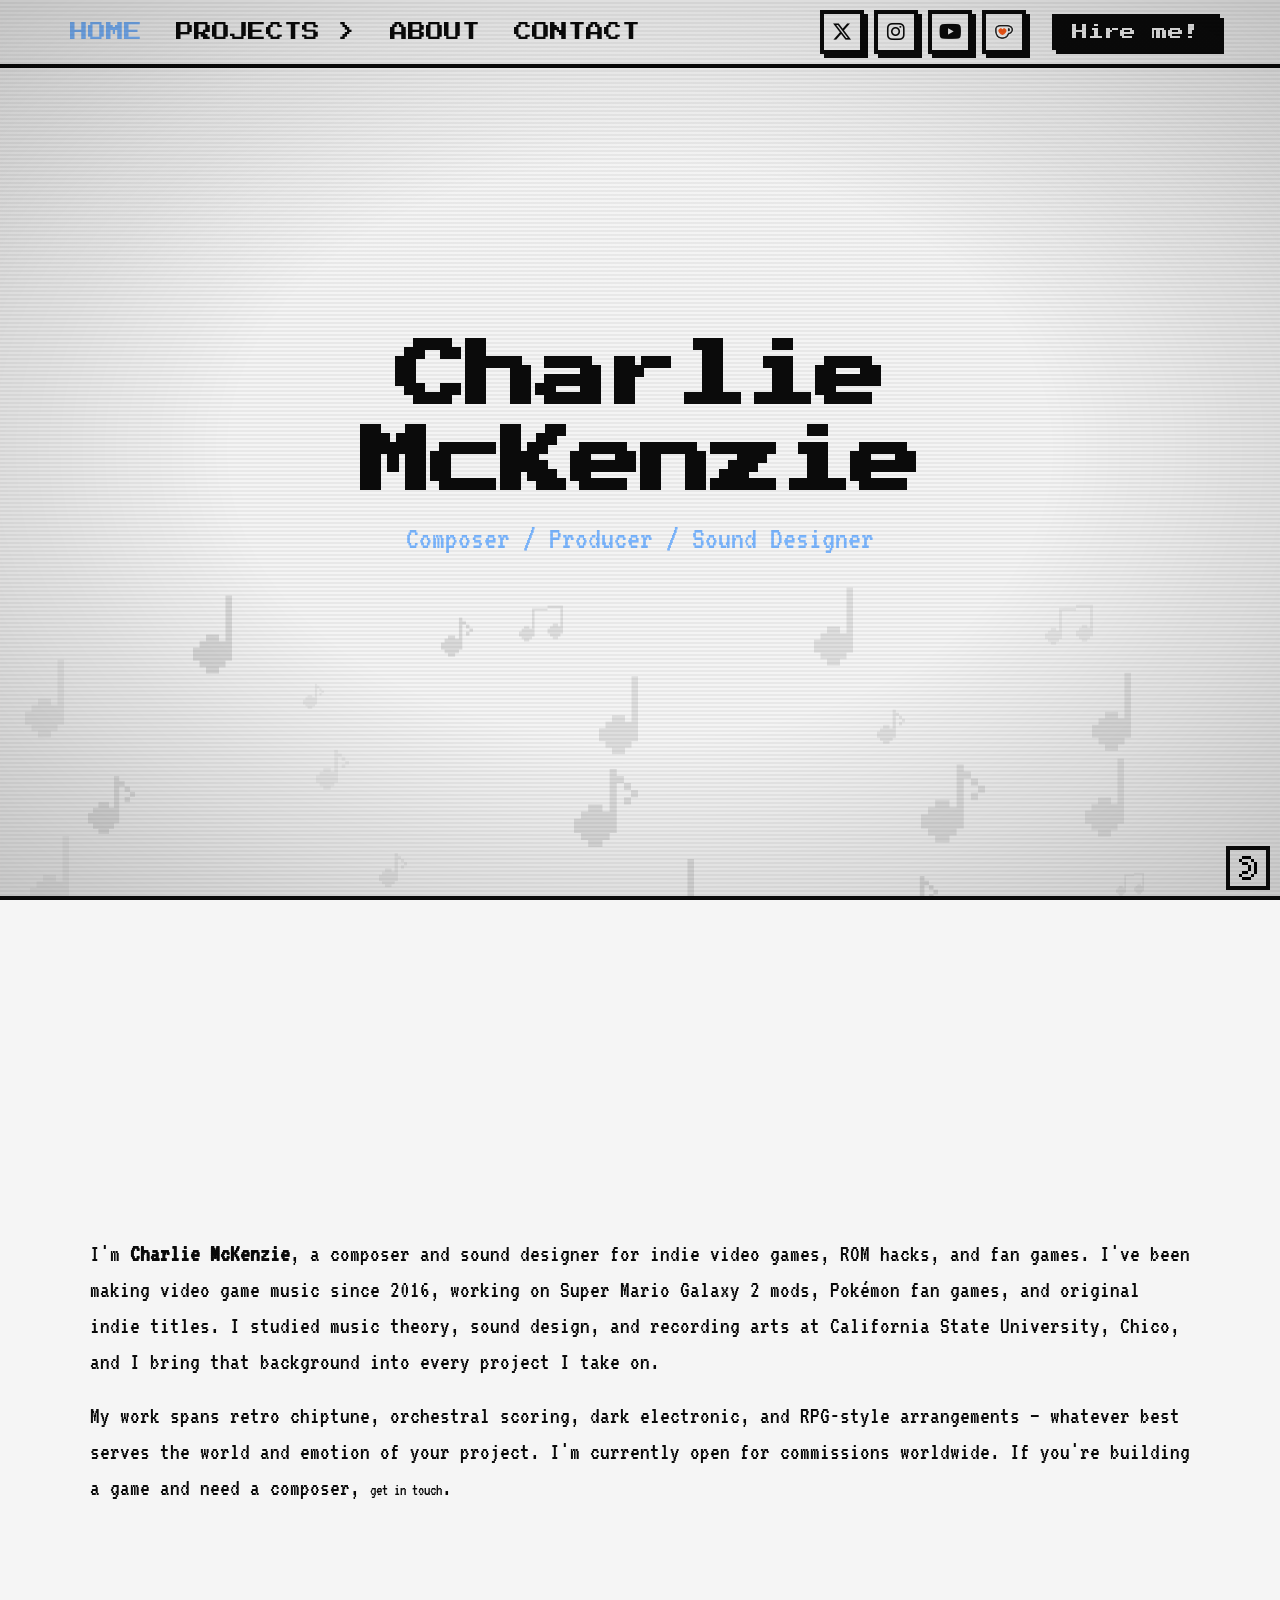
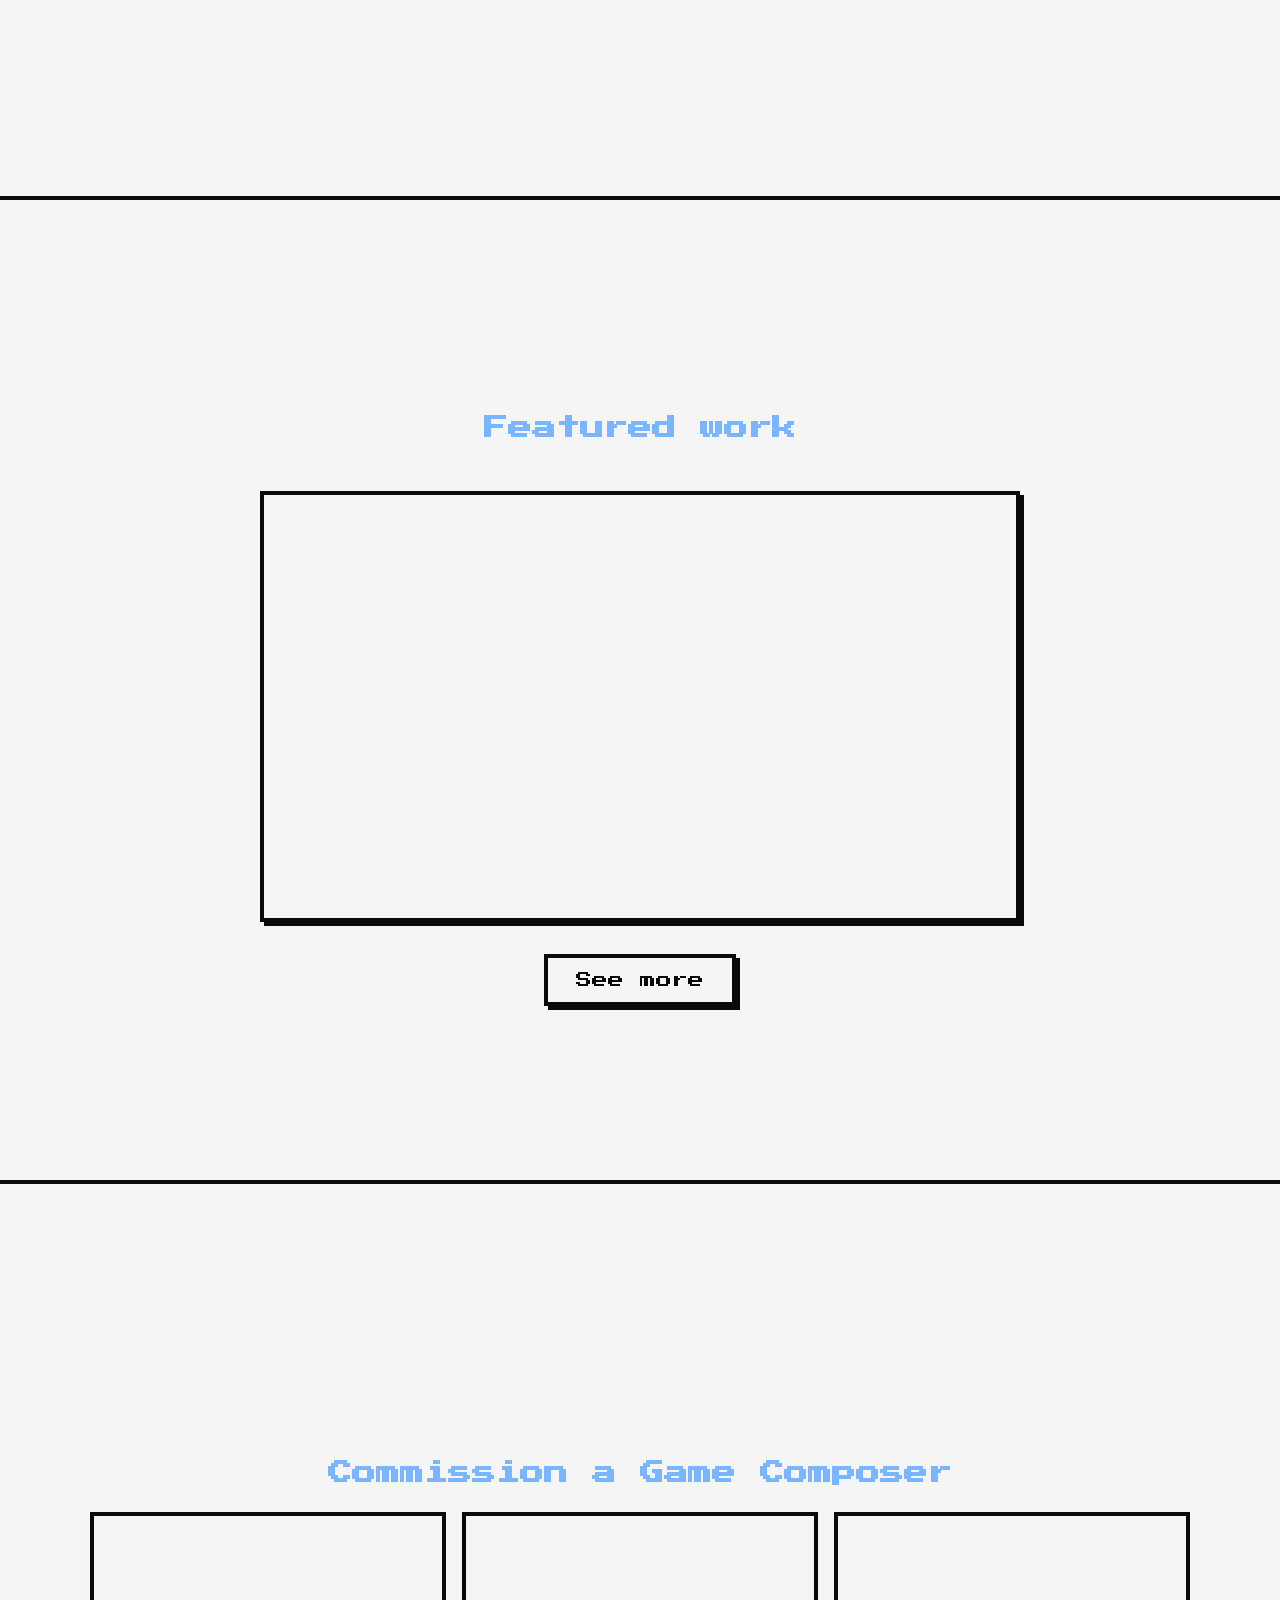
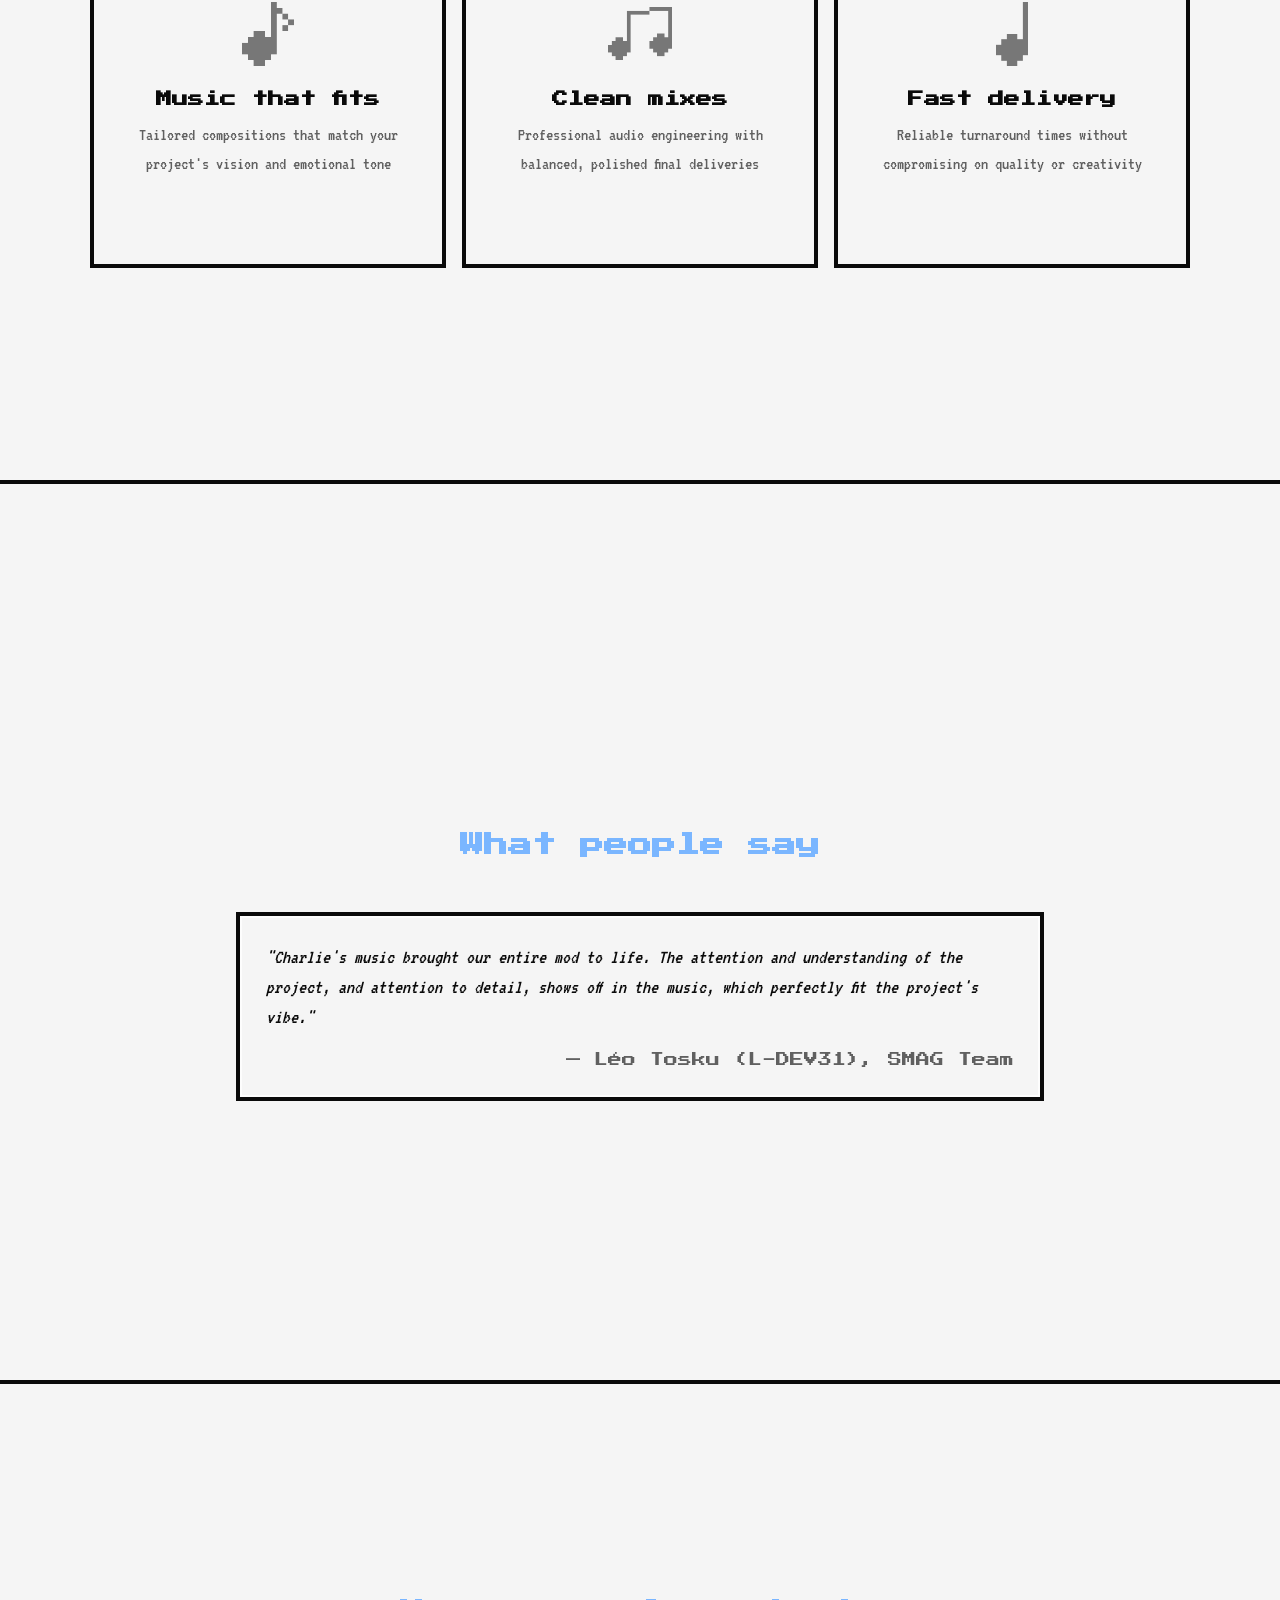
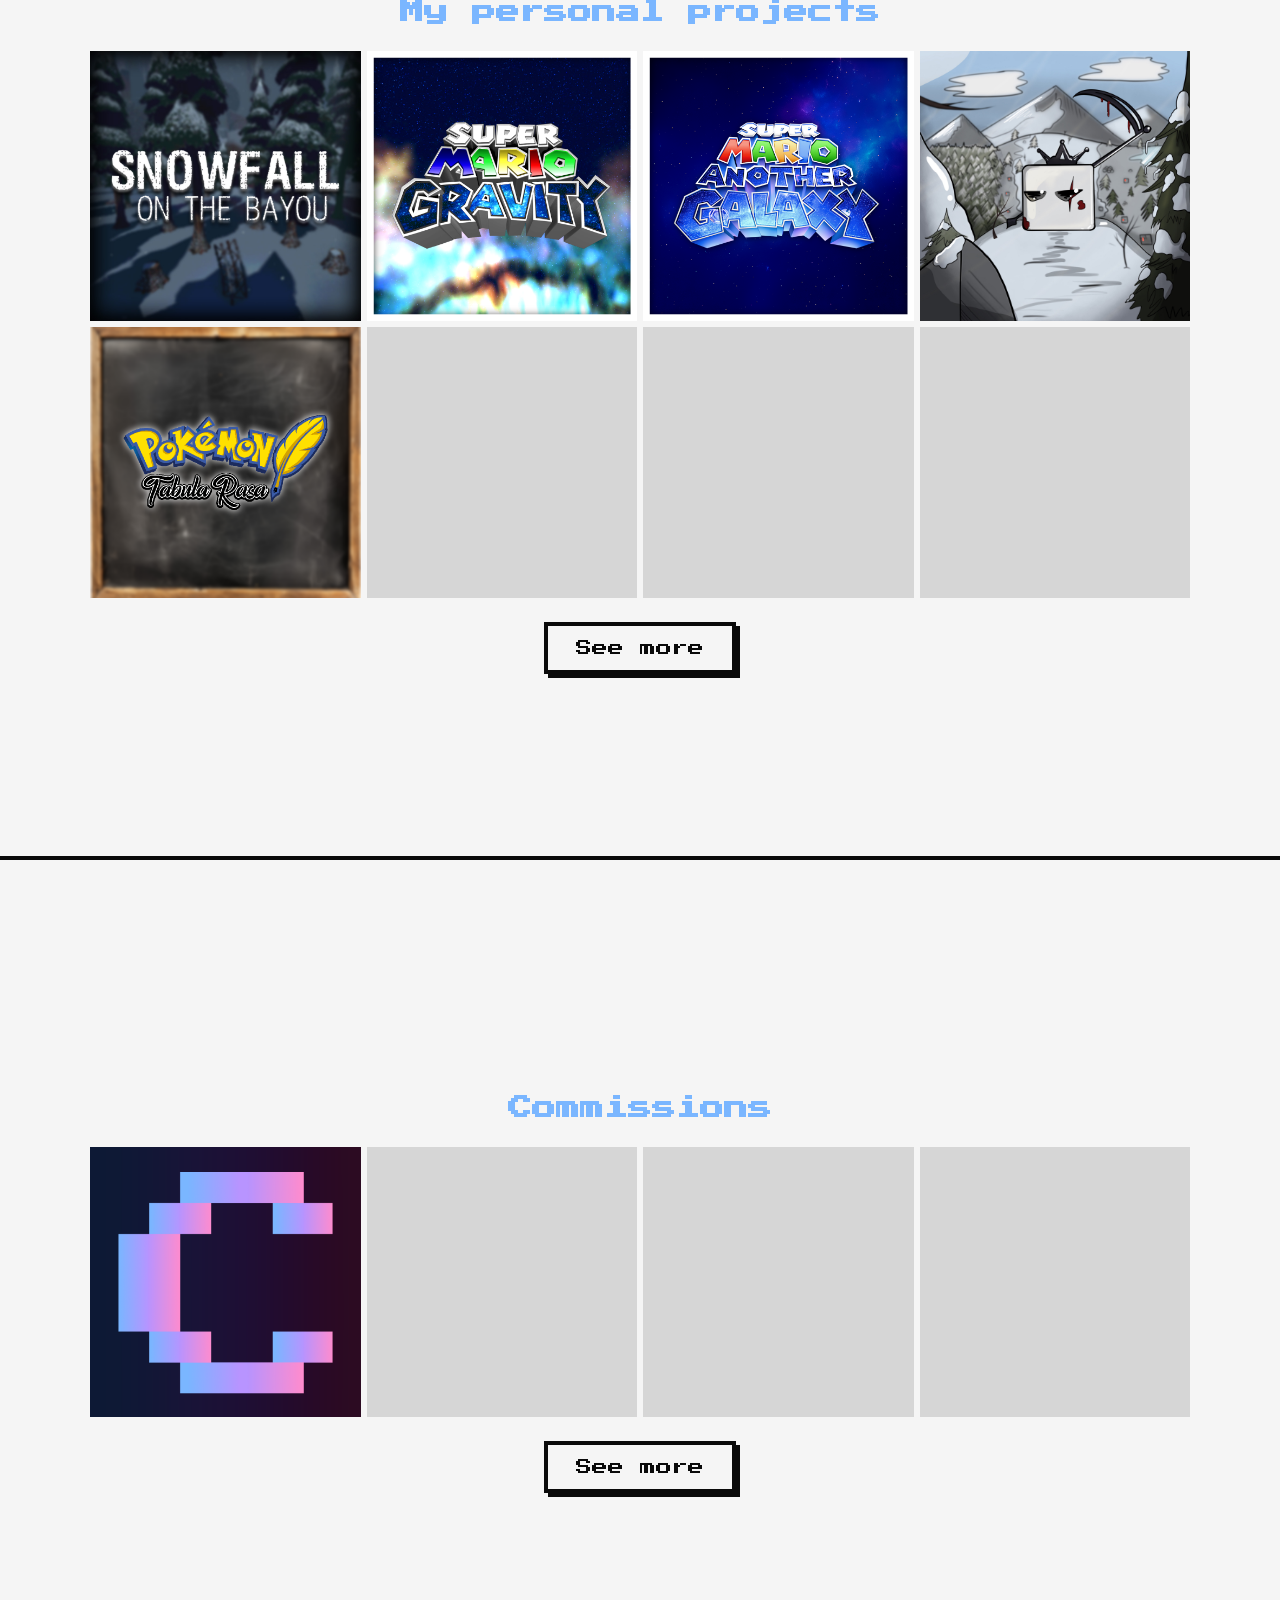
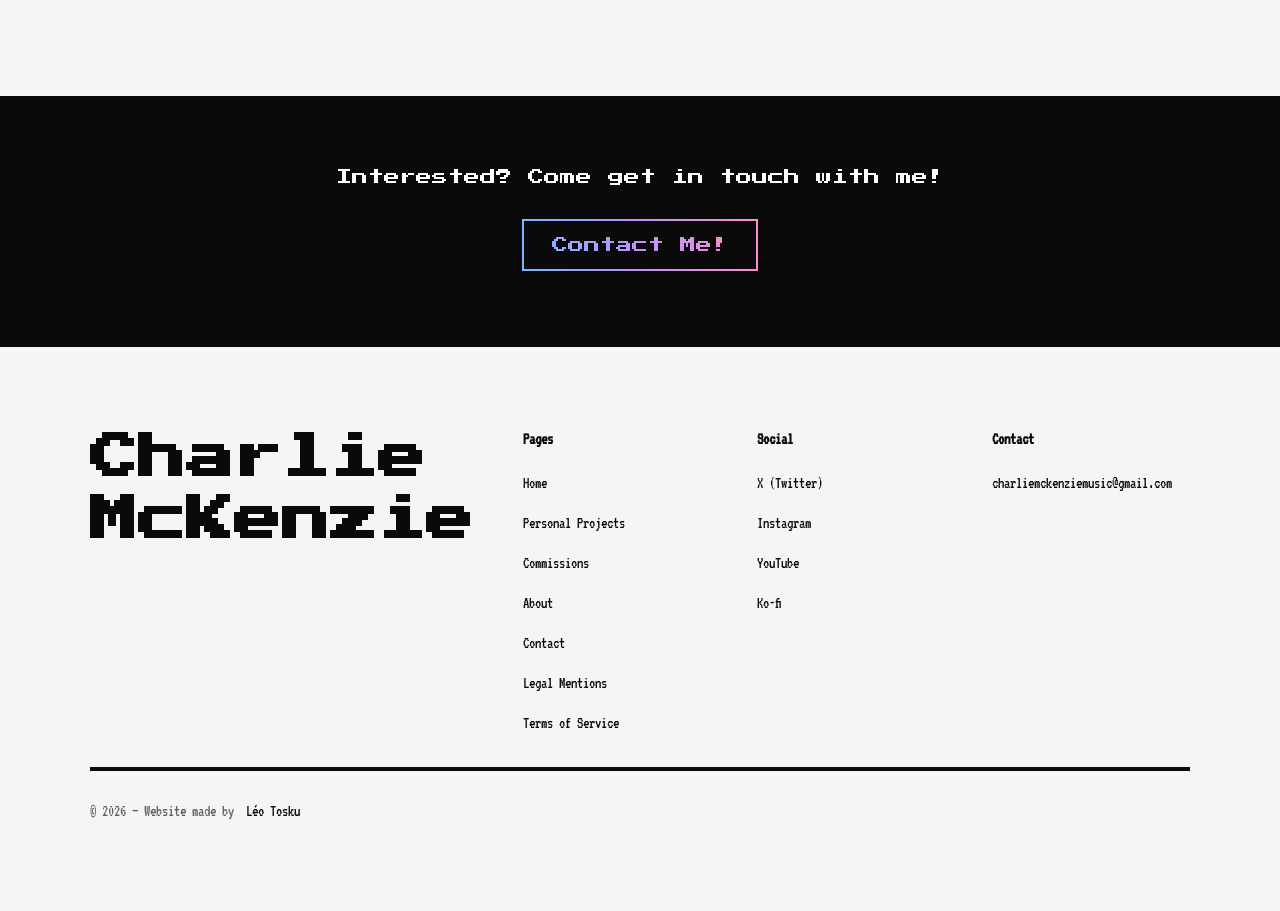
==== index.html @ 320e5386 "update" ====
<!doctype html>
<html lang="en">

<head>
  <meta charset="utf-8" />
  <meta name="viewport" content="width=device-width, initial-scale=1" />
  <title>Charlie McKenzie — Indie Game & ROM Hack Composer for Hire</title>

  <!-- Meta descriptions enrichies avec mots-clés -->
  <meta name="description"
    content="Charlie McKenzie composes retro, RPG, orchestral and electronic soundtracks for indie games, ROM hacks, and fan games. Open for commissions worldwide." />
  <meta name="keywords"
    content="Charlie McKenzie, indie game composer for hire, ROM hack music composer, fan game soundtrack, RPG music composer, retro game music commission, chiptune composer, video game sound designer, Super Mario mod music, orchestral game music, electronic game soundtrack" />
  <meta name="author" content="Charlie McKenzie" />

  <!-- Open Graph optimisé -->
  <meta property="og:title" content="Charlie McKenzie — Composer for Indie Games & ROM Hacks" />
  <meta property="og:description"
    content="Composer and sound designer creating retro, RPG, orchestral, and electronic music for indie games, fan games, and ROM hacks. Open for commissions." />
  <meta property="og:image" content="https://www.charliemckenziemusic.com/assets/images/pfp.png" />
  <meta property="og:image:width" content="1200" />
  <meta property="og:image:height" content="630" />
  <meta property="og:type" content="website" />
  <meta property="og:url" content="https://www.charliemckenziemusic.com/" />
  <meta property="og:site_name" content="Charlie McKenzie Music" />

  <!-- Twitter Card -->
  <meta name="twitter:card" content="summary_large_image" />
  <meta name="twitter:title" content="Charlie McKenzie — Composer for Indie Games & ROM Hacks" />
  <meta name="twitter:description"
    content="Composer and sound designer for indie games, fan games, and ROM hacks. Retro, RPG, orchestral, and electronic styles. Open for commissions." />
  <meta name="twitter:image" content="https://www.charliemckenziemusic.com/assets/images/pfp.png" />

  <!-- Schema.org JSON-LD -->
  <script type="application/ld+json">
  {
    "@context": "https://schema.org",
    "@type": "Person",
    "name": "Charlie McKenzie",
    "jobTitle": "Composer, Producer, Sound Designer",
    "description": "Composer and sound designer for indie video games, ROM hacks, and fan games. Specializing in retro, RPG, orchestral, and electronic soundtracks. Has composed for Super Mario Galaxy 2 mods, indie game projects, and Pokémon fan games since 2016.",
    "url": "https://www.charliemckenziemusic.com/",
    "image": "https://www.charliemckenziemusic.com/assets/images/pfp.png",
    "alumniOf": { "@type": "CollegeOrUniversity", "name": "California State University, Chico" },
    "sameAs": [
      "https://www.youtube.com/@cmckenziemusic",
      "https://soundcloud.com/charliemckenzie",
      "https://x.com/solargress",
      "https://instagram.com/solargress"
    ],
    "knowsAbout": [
      "Music Composition",
      "Sound Design",
      "Video Game Music",
      "Film Scoring",
      "Audio Production",
      "Chiptune",
      "RPG Music",
      "Retro Game Music"
    ],
    "hasOccupation": {
      "@type": "Occupation",
      "name": "Music Composer",
      "occupationalCategory": "27-2041.00"
    }
  }
  </script>

  <!-- Schema pour le site web -->
  <script type="application/ld+json">
  {
    "@context": "https://schema.org",
    "@type": "WebSite",
    "name": "Charlie McKenzie Music",
    "url": "https://www.charliemckenziemusic.com/",
    "description": "Portfolio of Charlie McKenzie - composer for video games and visual media",
    "author": {
      "@type": "Person",
      "name": "Charlie McKenzie"
    }
  }
  </script>

  <!-- Schema pour les services offerts -->
  <script type="application/ld+json">
  {
    "@context": "https://schema.org",
    "@type": "Service",
    "serviceType": "Music Composition & Sound Design",
    "provider": {
      "@type": "Person",
      "name": "Charlie McKenzie"
    },
    "areaServed": "Worldwide",
    "hasOfferCatalog": {
      "@type": "OfferCatalog",
      "name": "Music Services",
      "itemListElement": [
        {
          "@type": "Offer",
          "itemOffered": {
            "@type": "Service",
            "name": "Video Game Music Composition",
            "description": "Tailored compositions that match your project's vision and emotional tone"
          }
        },
        {
          "@type": "Offer",
          "itemOffered": {
            "@type": "Service",
            "name": "Audio Mixing & Mastering",
            "description": "Professional audio engineering with balanced, polished final deliveries"
          }
        },
        {
          "@type": "Offer",
          "itemOffered": {
            "@type": "Service",
            "name": "Sound Design",
            "description": "Interactive, atmospheric sound design for games and film"
          }
        }
      ]
    }
  }
  </script>

  <!-- Schema pour un projet spécifique (exemple) -->
  <script type="application/ld+json">
  {
    "@context": "https://schema.org",
    "@type": "CreativeWork",
    "name": "Super Mario Another Galaxy",
    "description": "Music composition and sound design for Super Mario Another Galaxy",
    "creator": {
      "@type": "Person",
      "name": "Charlie McKenzie"
    },
    "genre": "Video Game Music",
    "url": "https://www.charliemckenziemusic.com/project.html?source=personal&id=super-mario-another-galaxy",
    "video": {
      "@type": "VideoObject",
      "name": "Super Mario Another Galaxy Trailer",
      "embedUrl": "https://www.youtube.com/embed/MMpBh_gVShs",
      "thumbnailUrl": "https://img.youtube.com/vi/MMpBh_gVShs/maxresdefault.jpg"
    }
  }
  </script>

  <!-- Review schema -->
  <script type="application/ld+json">
  {
    "@context": "https://schema.org",
    "@type": "Review",
    "itemReviewed": {
      "@type": "Service",
      "name": "Music Composition & Sound Design",
      "provider": { "@type": "Person", "name": "Charlie McKenzie" }
    },
    "reviewBody": "Charlie's music brought our entire mod to life. The attention and understanding of the project, and attention to detail, shows off in the music, which perfectly fit the project's vibe.",
    "author": { "@type": "Person", "name": "Léo Tosku (L-DEV31)" },
    "reviewRating": { "@type": "Rating", "ratingValue": "5", "bestRating": "5" }
  }
  </script>

  <!-- Breadcrumb schema -->
  <script type="application/ld+json">
  {
    "@context": "https://schema.org",
    "@type": "BreadcrumbList",
    "itemListElement": [
      {
        "@type": "ListItem",
        "position": 1,
        "name": "Home",
        "item": "https://www.charliemckenziemusic.com/"
      }
    ]
  }
  </script>

  <link rel="icon" type="image/png" href="favicon.png" />
  <link rel="canonical" href="https://www.charliemckenziemusic.com/" />
  <link rel="preconnect" href="https://fonts.googleapis.com" />
  <link rel="preconnect" href="https://fonts.gstatic.com" crossorigin />
  <link href="https://fonts.googleapis.com/css2?family=Press+Start+2P&family=VT323&display=swap" rel="stylesheet" />
  <link rel="stylesheet" href="assets/css/styles.css" />
  <link rel="stylesheet" href="assets/css/mobile.css" />
  <link rel="preconnect" href="https://cdnjs.cloudflare.com" />
  <link rel="stylesheet" href="https://cdnjs.cloudflare.com/ajax/libs/font-awesome/6.5.1/css/all.min.css" media="print" onload="this.media='all'" />
  <noscript><link rel="stylesheet" href="https://cdnjs.cloudflare.com/ajax/libs/font-awesome/6.5.1/css/all.min.css" /></noscript>
</head>

<body>
  <header id="site-header"></header>
  <noscript>
    <a class="skip-link" href="#main">Skip to content</a>
    <div class="noscript-nav">
      <nav role="navigation" aria-label="Primary navigation">
        <a href="index.html">Home</a>
        <a href="projects.html?source=commissions">Commissions</a>
        <a href="projects.html?source=personal">Personal Projects</a>
        <a href="about.html">About</a>
        <a href="contact.html">Contact</a>
        <a href="legal.html">Legal</a>
      </nav>
    </div>
  </noscript>

  <main id="main">
    <section class="hero" id="home">
      <div class="hero__squares" aria-hidden="true">
      </div>

      <div class="container">
        <h1 class="hero__name">Charlie McKenzie</h1>
        <p class="hero__title accentuation-effect">Composer / Producer / Sound Designer</p>
      </div>

    </section>

    <section class="section section--bio" aria-label="About Charlie McKenzie">
      <div class="container">
        <p class="bio-intro">
          I'm <strong>Charlie McKenzie</strong>, a composer and sound designer for indie video games, ROM hacks, and fan games. I've been making video game music since 2016, working on Super Mario Galaxy 2 mods, Pokémon fan games, and original indie titles. I studied music theory, sound design, and recording arts at California State University, Chico, and I bring that background into every project I take on.
        </p>
        <p class="bio-intro">
          My work spans retro chiptune, orchestral scoring, dark electronic, and RPG-style arrangements — whatever best serves the world and emotion of your project. I'm currently open for commissions worldwide. If you're building a game and need a composer, <a href="contact.html">get in touch</a>.
        </p>
      </div>
    </section>

    <section class="section" aria-labelledby="notable">
      <div class="container">
        <div class="section__head">
          <h2 id="notable" class="accentuation-effect">Featured work</h2>
        </div>
        <div class="notable">
          <div class="notable__trailer">
            <div class="trailer">
              <iframe class="trailer__frame" title="Trailer" src="https://www.youtube.com/embed/k6MZkN1U90c"
                loading="lazy" referrerpolicy="strict-origin-when-cross-origin" allowfullscreen></iframe>
            </div>
            <div class="section__more">
              <a class="btn" href="project.html?source=personal&id=sin-prince">See more</a>
            </div>
          </div>
        </div>
      </div>
    </section>

    <section class="section" aria-labelledby="service">
      <div class="container">
        <div class="section__head">
          <h2 id="service" class="accentuation-effect">Commission a Game Composer</h2>
        </div>
        <div class="strengths">
          <div class="strength">
            <img class="strength__icon" src="assets/images/noteA.png" alt="" aria-hidden="true" />
            <h3 class="strength__label">Music that fits</h3>
            <p class="strength__desc">Tailored compositions that match your project's vision and emotional tone</p>
          </div>
          <div class="strength">
            <img class="strength__icon" src="assets/images/noteB.png" alt="" aria-hidden="true" />
            <h3 class="strength__label">Clean mixes</h3>
            <p class="strength__desc">Professional audio engineering with balanced, polished final deliveries</p>
          </div>
          <div class="strength">
            <img class="strength__icon" src="assets/images/noteC.png" alt="" aria-hidden="true" />
            <h3 class="strength__label">Fast delivery</h3>
            <p class="strength__desc">Reliable turnaround times without compromising on quality or creativity</p>
          </div>
        </div>
      </div>
    </section>

    <section class="section" aria-labelledby="testimonials">
      <div class="container">
        <div class="section__head">
          <h2 id="testimonials" class="accentuation-effect">What people say</h2>
        </div>
        <div class="testimonials">
          <blockquote class="card card--testimonial">
            <p>"Charlie's music brought our entire mod to life. The
              attention and understanding of the project, and attention to detail, shows off in the music, which
              perfectly
              fit the project's vibe."</p>
            <footer>
              — Léo Tosku (L-DEV31), SMAG Team</footer>
          </blockquote>
        </div>
      </div>
    </section>

    <section class="section" aria-labelledby="personal">
      <div class="container">
        <div class="section__head section__head--row">
          <h2 id="personal" class="accentuation-effect">My personal projects</h2>
        </div>

        <div class="grid" id="personal-grid" data-source="personal" data-limit="8" aria-label="Personal projects"></div>

        <div class="section__more">
          <a class="btn" href="projects.html?source=personal">See more</a>
        </div>
      </div>
    </section>

    <section class="section" aria-labelledby="commissions">
      <div class="container">
        <div class="section__head section__head--row">
          <h2 id="commissions" class="accentuation-effect">Commissions</h2>
        </div>

        <div class="grid" id="commissions-grid" data-source="commissions" data-limit="8" aria-label="Commissions"></div>

        <div class="section__more">
          <a class="btn" href="projects.html?source=commissions">See more</a>
        </div>
      </div>
    </section>

    <div class="cta-banner">
      <div class="container">
        <h2>Interested? Come get in touch with me!</h2>
        <a class="btn btn--cta" href="contact.html">Contact Me!</a>
      </div>
    </div>
  </main>

  <footer id="site-footer"></footer>

  <script src="assets/js/hero.js" defer></script>
  <script src="assets/js/nav.js" defer></script>
  <script src="assets/js/theme.js" defer></script>
  <script src="assets/js/projects.js" defer></script>
  <script src="assets/js/crt.js" defer></script>
  <script src="assets/js/main.js" defer></script>
  <script src='https://storage.ko-fi.com/cdn/scripts/overlay-widget.js' defer></script>
  <script> kofiWidgetOverlay.draw('solargress', { 'type': 'floating-chat', 'floating-chat.donateButton.text': 'Support me', 'floating-chat.donateButton.background-color': '#323842', 'floating-chat.donateButton.text-color': '#fff' }); </script>
</body>

</html>
---- assets/css/styles.css ----
:root {
  --bg: #f5f5f5;
  --text: #0a0a0a;
  --muted: #606060;
  --line: var(--text);
  --surface: var(--bg);
  --focus: var(--text);
  --accent-gradient: linear-gradient(90deg, #7ab6ff 0%, #b894ff 45%, #ff8ccf 100%);
  --container: 1100px;
  --gap: 16px;
  --nav-h: 64px;
  --font-pixel: 'Press Start 2P', monospace;
  --font-body: 'VT323', monospace;
  --border-thick: 4px solid var(--text);
  --shadow-flat: 4px 4px 0 var(--text);
  --active-bg: #00000020;
  --cta-bg: var(--text);
  --cta-text: var(--white);
  --cta-accent: var(--accent-gradient);
  --cta-btn-text: transparent;
  --cta-btn-bg: var(--white);
  --cta-btn-border-image: var(--accent-gradient);
  --white: #ffffff;
  --black: #000000;
}

:root[data-theme="dark"] {
  --bg: #0d0f10;
  --text: #f6f9fb;
  --muted: #7e8486;
  --line: #98a1a6;
  --surface: #0b0c0d;
  --focus: #9bd9ff;
  --accent-gradient: linear-gradient(90deg, #2a5fd6 0%, #9c79f6 45%, #ff6ba8 100%);
  --cta-bg: var(--white);
  --cta-text: var(--black);
  --cta-btn-bg: var(--black);
  --text-rgb: 246, 249, 251;
  --cta-btn-text: var(--white);
  --active-bg: rgba(var(--text-rgb), 0.125);
}

.hidden {
  display: none;
}

/* Utility classes */
.mt-32 {
  margin-top: 32px;
}

.d-flex {
  display: flex;
}

.flex-wrap {
  flex-wrap: wrap;
}

.gap-32 {
  gap: 32px;
}

.gap-18 {
  gap: 18px;
}

.justify-start {
  justify-content: flex-start;
}

.text-muted {
  color: var(--muted);
}

* {
  box-sizing: border-box;
}

html,
body {
  height: 100%;
}

html {
  scroll-behavior: smooth;
}

body {
  margin: 0;
  font-family: var(--font-body);
  font-size: 18px;
  line-height: 1.5;
  color: var(--text);
  background: var(--bg);
  position: relative;
  padding-top: 0;
  overflow-wrap: break-word;
}

.nav__links a:hover {
  text-decoration: none;
}

input,
textarea,
select,
[contenteditable] {
  cursor: text;
}

a {
  color: inherit;
  text-decoration: none;
  font-size: 16px;
}

a:hover {
  text-decoration: underline;
}

/* Skip link for keyboard users */
.skip-link {
  position: absolute;
  left: -9999px;
  top: -9999px;
  background: var(--bg);
  color: var(--text);
  padding: 8px 12px;
  border: 1px solid var(--line);
  z-index: 20000;
}

.skip-link:focus {
  left: 12px;
  top: 12px;
  outline: none;
}


img {
  max-width: 100%;
  display: block;
}

h1 {
  margin-bottom: 32px;
}

button {
  font: inherit;
  color: inherit;
  background: transparent;
  border: 1px solid var(--line);
  padding: 8px 10px;
}

button:hover {
  background: var(--surface);
}

button:focus-visible,
a:focus-visible {
  outline: 2px solid var(--focus);
  outline-offset: 2px;
}

.container {
  width: min(var(--container), calc(100% - 32px));
  margin: 0 auto;
}

.muted {
  color: var(--muted);
}

h1,
h2,
h3 {
  font-family: var(--font-pixel);
  color: var(--text);
  line-height: 1.2;
  margin: 0 0 18px 0;
  font-weight: 400;
}

h1 {
  font-size: 40px;
  font-weight: 700;
}

h2 {
  font-size: 32px;
  font-weight: 600;
  margin-bottom: 14px;
}

h3 {
  font-size: 24px;
  font-weight: 500;
  margin-bottom: 10px;
}

p {
  margin: 0 0 18px 0;
  font-size: 24px;
  color: var(--text);
}


.theme-toggle[aria-pressed="true"] {
  background: var(--bg);
}


.theme-toggle #theme-toggle-label {
  font-weight: 600;
  letter-spacing: 0.02em;
  display: inline;
  color: var(--text);
  opacity: 1;
  position: static;
}

/* Section styles */
.section {
  min-height: 100vh;
  border-bottom: var(--border-thick);
  display: flex;
  flex-direction: column;
  align-items: center;
  justify-content: center;
}

.section[aria-labelledby="commissions"],
.section[aria-labelledby="personal"] {
  height: auto;
  min-height: calc(100vh - var(--nav-h));
  display: flex;
  flex-direction: column;
  align-items: center;
  justify-content: center;
}

.section:not(.hero) {
  padding-top: calc(150px + var(--nav-h));
  padding-bottom: 150px;
}

.section:last-of-type {
  border-bottom: none;
}

.section--full {
  min-height: calc(100vh - var(--nav-h));
  padding-top: var(--nav-h);
  display: flex;
  align-items: center;
  justify-content: center;
}

main {
  display: flex;
  flex-direction: column;
  justify-content: center;
  min-height: 100vh;
}

.section>.container {
  display: flex;
  flex-direction: column;
  min-height: 100%;
  justify-content: center;
}

.section__more {
  margin-top: auto;
  display: flex;
  justify-content: center;
  padding: 24px 0 32px;
}

.notable__trailer .section__more {
  padding: 8px 0 0;
  margin-top: 12px;
}

.section__head {
  margin-bottom: 18px;
  text-align: center;
  display: flex;
  align-items: center;
  justify-content: center;
}

.section__head--row {
  display: flex;
  align-items: center;
  justify-content: center;
  gap: var(--gap);
}

.notable {
  display: flex;
  flex-direction: column;
  align-items: center;
  justify-content: center;
  gap: 24px;
  padding: 24px 0;
}

.notable__copy {
  text-align: center;
  max-width: 700px;
  border: var(--border-thick);
  box-shadow: var(--shadow-flat);
  padding: 24px;
  background: transparent;
}

.notable__trailer {
  width: 100%;
  max-width: 900px;
  display: flex;
  flex-direction: column;
  align-items: center;
  justify-content: center;
  gap: 12px;
}

.trailer {
  border: var(--border-thick);
  box-shadow: var(--shadow-flat);
  background: var(--surface);
  overflow: hidden;
  width: 100%;
  max-width: 760px;
  margin: 0 auto;
}

.trailer__frame {
  display: block;
  width: 100%;
  aspect-ratio: 16 / 9;
  border: 0;
  margin: 0 auto;
}

.strengths {
  display: grid;
  grid-template-columns: repeat(3, 1fr);
  gap: var(--gap);
}

.strength {
  border: var(--border-thick);
  padding: 24px;
  background: transparent;
  aspect-ratio: 1 / 1;
  display: flex;
  flex-direction: column;
  align-items: center;
  justify-content: center;
  text-align: center;
}

.strength__icon {
  font-size: 64px;
  margin-bottom: 24px;
  width: 64px;
  height: 64px;
  display: inline-block;
  object-fit: contain;
}

.strength__label {
  margin: 0 0 12px 0;
  font-size: 16px;
  font-weight: 600;
}

.about-layout__text {
  max-width: 680px;
}

.about-layout__text h1 {
  font-size: clamp(24px, 6vw, 40px);
  margin-bottom: 12px;
}

.about-layout__text p {
  margin-bottom: 16px;
  color: var(--muted);
}

.about-layout__aside {
  display: flex;
  align-items: center;
  justify-content: center;
}

.about-layout__img {
  width: 100%;
  border: var(--border-thick);
  box-shadow: var(--shadow-flat);
  display: block;
}

.project__inner {
  display: grid;
  grid-template-columns: 1fr 1fr;
  gap: 32px;
  align-items: start;
}

.project__left {
  display: flex;
  align-items: center;
  justify-content: center;
}

.project__cover {
  width: 100%;
  height: auto;
  border: var(--border-thick);
  box-shadow: var(--shadow-flat);
  display: block;
  max-width: 100%;
}

.project__right {
  display: flex;
  flex-direction: column;
  gap: 16px;
}

.project__top {
  display: flex;
  align-items: center;
  gap: 16px;
}

.project__desc {
  color: var(--muted);
  line-height: 1.6;
}

.tracks {
  width: 100%;
  border-collapse: collapse;
}

.tracks th,
.tracks td {
  text-align: left;
  padding: 8px 12px;
  border-top: 1px solid rgba(0, 0, 0, 0.06);
}

.section__head h1 {
  font-size: clamp(24px, 5vw, 32px);
  margin-bottom: 6px;
}

.section__head h2 {
  font-size: clamp(16px, 3.5vw, 24px);
  margin-bottom: 6px;
}

#projects-grid .card {
  aspect-ratio: 1 / 1;
}

#projects-grid .card__overlay {
  align-items: flex-end;
  justify-content: flex-start;
  padding: 10px;
}

#projects-grid .card__meta {
  opacity: 0;
  transform: translateY(8px);
  transition: opacity 200ms ease, transform 240ms ease;
  text-align: left;
  width: 100%;
}

#projects-grid .card:hover .card__meta {
  opacity: 1;
  transform: translateY(0);
  color: #ffffff;
}

.card__title {
  font-size: 16px;
  background: transparent;
  display: block;
  text-align: left;
  align-self: flex-end;
  color: #ffffff;
  font-weight: 400;
}

.card__title .letter {
  color: inherit;
  font-weight: inherit;
}

/* About page layout */
.about-layout {
  display: flex;
  flex-direction: column;
  gap: 24px;
}

.about-layout__img {
  width: 200px;
  height: 200px;
  object-fit: cover;
  border-radius: 0;
  margin: 0 auto;
}

.about-layout__description p {
  margin: 0 0 16px 0;
}

.about-layout__description p:last-child {
  margin-bottom: 0;
}

.hero {
  height: 100vh;
  display: flex;
  align-items: center;
  position: relative;
  overflow: hidden;
  transition: transform 0.6s cubic-bezier(0.4, 0, 0.2, 1), opacity 0.6s cubic-bezier(0.4, 0, 0.2, 1);
  will-change: transform, opacity;
  border-bottom: var(--border-thick);
  background: var(--bg);
}

.hero__bgimg {
  position: absolute;
  left: 50%;
  top: 50%;
  transform: translate(-50%, -50%);
  width: 40vw;
  max-width: 540px;
  min-width: 180px;
  opacity: 1;
  z-index: 1;
  pointer-events: none;
  user-select: none;
}

.hero__squares {
  position: absolute;
  left: 0;
  top: 0;
  width: 100%;
  height: 100%;
  pointer-events: none;
  z-index: 1;
}

.hero__square {
  position: absolute;
  will-change: transform;
}

.hero__square img {
  width: 100%;
  height: 100%;
  pointer-events: none;
  animation: hero-float 6s cubic-bezier(0.22, 1, 0.36, 1) infinite alternate;
}

@keyframes hero-float {
  0% {
    transform: translateY(0);
  }

  100% {
    transform: translateY(-28px);
  }
}

.hero__image {
  position: absolute;
  right: 200px;
  top: 50%;
  transform: translateY(-50%);
  height: 70%;
  max-height: 700px;
  width: auto;
  pointer-events: none;
  display: block;
  z-index: 0;
  margin-right: 32px;
}

.hero>.container {
  position: relative;
  z-index: 2;
  text-align: center;
}

.hero__name {
  font-size: clamp(32px, 6vw, 72px);
  margin-bottom: 8px;
  letter-spacing: -2px;
}

.hero__title {
  font-size: clamp(24px, 3vw, 32px);
  color: var(--muted);
  margin: 0;
}

/* Generic accentuation effect: apply to any element by adding the class
   `accentuation-effect` to it (letters will be wrapped by JS). */
.hero__title .section-letter,
.accentuation-effect .section-letter {
  display: inline-block;
  color: inherit;
  animation: nav-float 2.4s ease-in-out infinite, nav-color-cycle 2s linear infinite;
  animation-delay: calc(var(--i, 0) * 80ms), calc(var(--i, 0) * 120ms);
  animation-fill-mode: both;
  will-change: transform, color;
}

.hero__title .section-letter:nth-child(3n+1),
.accentuation-effect .section-letter:nth-child(3n+1) {
  color: #7ab6ff;
}

.hero__title .section-letter:nth-child(3n+2),
.accentuation-effect .section-letter:nth-child(3n+2) {
  color: #b894ff;
}

.hero__title .section-letter:nth-child(3n),
.accentuation-effect .section-letter:nth-child(3n) {
  color: #ff8ccf;
}

.accentuation-effect .section-word {
  white-space: nowrap;
}

.project-detail-split {
  display: grid;
  grid-template-columns: minmax(220px, 320px) 1fr;
  gap: 10px;
  align-items: flex-start;
}

.project-detail-left {
  display: flex;
  flex-direction: column;
  align-items: flex-start;
  height: 100%;
  padding: 15px;
}

.project-detail-image {
  width: 100%;
  max-width: 320px;
  border-radius: 0;
  box-shadow: 0 2px 12px rgba(0, 0, 0, 0.08);
  background: var(--pixel-bg);
}

.project-detail-right {
  width: 100%;
  display: flex;
  flex-direction: column;
  gap: 0;
  border-left: var(--border-thick);
  padding: 15px;
  height: 100%;
}

.project-hero__inner,
.project-hero__inner.no-banner {
  position: relative;
  z-index: 2;
  display: flex;
  flex-direction: column;
  align-items: center;
  justify-content: center;
  text-align: center;
  background: none;
  padding: 48px 0 0 0;
}

.project-hero__title-col {
  display: flex;
  align-items: center;
  flex-direction: column;
}

.project-hero__title {
  font-family: var(--font-pixel);
  font-size: 32px;
  margin: 0;
  line-height: 1.05;
  overflow-wrap: break-word;
  hyphens: none;
}



.project-hero__right-col {
  color: var(--text);
}

.project-hero__desc {
  color: var(--text);
  font-family: var(--font-body);
  max-width: 100%;
  overflow-wrap: break-word;
}

.project-hero__video {
  margin-top: 18px;
}

.project-hero__video .project__video .video__wrap {
  border-radius: 6px;
  overflow: hidden;
}

.project-media {
  display: grid;
  grid-template-columns: 1fr 1fr;
  gap: 24px;
  align-items: start;
  margin-top: 24px;
}

.project-desc {
  text-align: center;
  margin-top: 24px;
}

.project-content {
  display: block;
  padding: 48px 0;
}

.content-full {
  display: flex;
  flex-direction: column;
  gap: 24px;
}

.tracklist-card {
  width: 100%;
}

.tracklist-card--full {
  width: 100%;
}

.project__player {
  position: static;
  top: auto;
  padding-top: 12px;
  background: transparent;
}

.project__player--full {
  width: 100%;
}

.player__controls {
  display: flex;
  justify-content: center;
  align-items: center;
  gap: 12px;
  margin-bottom: 8px;
}

.player__track {
  text-align: center;
  margin: 6px 0 8px 0;
  font-weight: 400;
}

.player__timeline {
  height: 20px;
  background: var(--active-bg);
  border: var(--border-thick);
  position: relative;
  overflow: hidden;
  border-radius: 0;
}

.player__elapsed {
  height: 100%;
  background-image: var(--accent-gradient);
  width: 0%;
  transition: width 100ms linear;
}

/* Player times below timeline */
.player__track {
  text-align: left;
  margin: 6px 0 8px 0;
  font-weight: 400;
  padding-left: 12px;
}

/* Player times below timeline */
.player__times {
  display: flex;
  align-items: center;
  justify-content: flex-start;
  gap: 6px;
  margin-top: 8px;
  padding-left: 12px;
}

.player__time {
  font-size: 14px;
  color: var(--muted);
  font-family: var(--font-body);
}

.player__time-sep {
  color: var(--muted);
}

.grid {
  display: grid;
  grid-template-columns: repeat(2, minmax(120px, 1fr));
  gap: 12px;
  align-items: start;
}

/* Ensure cards fill their grid cells and remain square */
#personal-grid,
#commissions-grid,
#projects-grid {
  gap: 6px;
}

#personal-grid .card,
#commissions-grid .card,
#projects-grid .card {
  border: none;
  box-shadow: none;
}

.card {
  display: block;
  position: relative;
  width: 100%;
  max-width: 100%;
  aspect-ratio: 1 / 1;
  border: 2px solid rgba(255, 255, 255, 0.85);
  background: var(--surface);
  overflow: hidden;
}

.card .card__img {
  display: block;
  width: 100%;
  height: 100%;
  object-fit: cover;
}

/* Keyboard accessibility for cards */
.card:focus {
  outline: 2px solid var(--focus);
  outline-offset: 2px;
}

.card:focus .card__meta,
.card:focus-within .card__meta {
  opacity: 1;
  transform: translateY(0);
}

.card:focus .card__title .letter {
  opacity: 1;
  transform: translateY(0);
}

.card.placeholder {
  background: var(--active-bg);
  cursor: default;
}

.card__img {
  width: 100%;
  height: 100%;
  object-fit: cover;
}

.card__overlay {
  position: absolute;
  inset: 0;
  background: transparent;
  display: flex;
  align-items: flex-end;
  justify-content: flex-start;
  padding: 10px;
  transition: background 300ms ease;
}

.card__meta {
  width: 100%;
  opacity: 0;
  transition: opacity 200ms ease;
}

.card__title {
  margin: 0;
  font-size: 16px;
  font-weight: 600;
  line-height: 1.2;
  overflow: hidden;
  color: #ffffff;
}

.card__title .letter {
  display: inline-block;
  opacity: 0;
  transform: translateY(20px);
  transition: opacity 280ms ease, transform 380ms cubic-bezier(0.68, -0.55, 0.265, 1.55);
  transition-delay: calc(var(--i, 0) * 15ms);
  white-space: nowrap;
}

.card__title .word {
  white-space: nowrap;
}

.card__creator {
  margin: 4px 0 0 0;
  font-size: 16px;
  color: #ffffff;
  opacity: 0.9;
  display: none;
}

.card:hover .card__img {
  filter: brightness(0.5);
  transition: filter 200ms ease;
}

.card:hover .card__meta {
  opacity: 1;
  color: #ffffff;
}

.card:hover .card__title .letter {
  opacity: 1;
  transform: translateY(0);
}

.card--testimonial {
  padding: 24px;
  max-width: 800px;
  margin: 0 auto;
  aspect-ratio: auto;
  height: auto;
  outline: var(--border-thick);
}

.testimonials {
  margin-top: 32px;
}

.testimonials p {
  font-size: 20px;
  font-style: italic;
}

.testimonials footer {
  margin-top: 16px;
  font-family: var(--font-pixel);
  font-size: 14px;
  text-align: right;
  color: var(--muted);
}

.project__video .video__wrap {
  position: relative;
  padding-top: 56.25%;
  background: #000;
  overflow: hidden;
  border: var(--border-thick);
  box-shadow: var(--shadow-flat);
}

.project__video iframe {
  position: absolute;
  inset: 0;
  width: 100%;
  height: 100%;
  border: none;
}

.tracklist-card {
  border: var(--border-thick);
  padding: 12px;
  box-shadow: var(--shadow-flat);
  background: var(--surface);
}

.tracklist-card__title {
  font-family: var(--font-pixel);
  font-size: 16px;
  margin: 0 0 8px 0;
}

.tracklist {
  list-style: none;
  padding: 0;
  margin: 0;
  display: flex;
  flex-direction: column;
  gap: 0;
}

.track {
  display: flex;
  gap: 10px;
  align-items: center;
  padding: 8px;
  box-shadow: none;
  position: relative;
}

/* Ensure the track title fills available space and the duration sticks to the right */
.track-title {
  flex: 1 1 auto;
  min-width: 0;
  /* allow truncation */
}

.track-duration {
  margin-left: auto;
  white-space: nowrap;
  font-size: 14px;
  color: var(--muted);
}

.track.active {
  background: var(--active-bg);
  transition: background 160ms ease;
}

.iconbtn {
  display: inline-flex;
  align-items: center;
  justify-content: center;
  border: var(--border-thick);
  box-shadow: var(--shadow-flat);
  background: var(--surface);
  width: 44px;
  height: 44px;
  padding: 0;
  box-sizing: border-box;
}

.socialbtn {
  display: inline-flex;
  align-items: center;
  justify-content: center;
  border: var(--border-thick);
  box-shadow: var(--shadow-flat);
  background: var(--surface);
  min-height: 44px;
  padding: 6px 16px;
  gap: 8px;
  box-sizing: border-box;
  white-space: nowrap;
}

#theme-toggle {
  width: 44px;
  height: 44px;
}

.iconbtn>img,
.iconbtn>svg,
.iconbtn>i,
.socialbtn>img,
.socialbtn>svg,
.socialbtn>i {
  display: flex;
  align-items: center;
  justify-content: center;
  height: 1.25rem;
  width: auto;
  max-width: none;
  object-fit: contain;
  font-size: 1.25rem;
  line-height: 1;
}

.iconbtn>img,
.socialbtn>img {
  display: inline-block;
}

.iconbtn:hover,
.socialbtn:hover {
  background: var(--surface);
  text-decoration: none;
  transform: translate(2px, 2px);
  box-shadow: 2px 2px 0 var(--text);
}

.theme-toggle {
  position: fixed;
  right: 10px;
  bottom: 10px;
  z-index: 12050;
  padding: 6px;
  font-size: 10px;
  font-family: var(--font-pixel);
  display: inline-flex;
  align-items: center;
  justify-content: center;
  gap: 2px;
  cursor: pointer;
  border: var(--border-thick);
  box-shadow: none;
  background: var(--bg);
  color: var(--text);
  transition: background 120ms ease, transform 160ms cubic-bezier(0.2, 0.9, 0.2, 1);
  transform-origin: center;
}

.theme-toggle:hover,
.theme-toggle:focus {
  transform: translateY(-5px) scale(1.15);
}

.theme-toggle i {
  font-size: 32px;
  line-height: 1;
  display: inline-block;
}

.theme-toggle img,
.theme-toggle svg {
  height: 24px;
  display: block;
  object-fit: contain;
  max-width: 100%;
}

.theme-toggle:focus-visible {
  outline: 2px solid var(--focus);
  outline-offset: 2px;
}

:root[data-theme="dark"] .theme-toggle {
  background: var(--surface);
}

.btn {
  display: inline-flex;
  align-items: center;
  justify-content: center;
  height: 52px;
  padding: 0 28px;
  font-family: var(--font-pixel);
  font-size: 16px;
  border: var(--border-thick);
  box-shadow: var(--shadow-flat);
  background: transparent;
}

.btn:hover {
  background: var(--surface);
  text-decoration: none;
  transform: translate(2px, 2px);
  box-shadow: 2px 2px 0 var(--text);
}

.btn--primary {
  background: var(--text);
  border-color: var(--text);
  color: var(--bg);
}

.btn--primary:hover {
  background-color: var(--text);
}

.cta-banner {
  background: var(--cta-bg);
  padding: 72px 0;
  text-align: center;
}

.cta-banner .container {
  text-align: center;
}

.cta-banner h2 {
  color: var(--cta-text);
  margin-bottom: 16px;
  font-size: 16px;
  font-weight: 400;
}

.cta-banner .btn--cta {
  background: var(--cta-bg);
  color: transparent;
  background-clip: text;
  -webkit-background-clip: text;
  -webkit-text-fill-color: transparent;
  background-image: var(--cta-accent);
  border: 2px solid;
  border-image: var(--cta-btn-border-image) 1;
  box-shadow: none;
  transition: transform 0.2s;
  margin-top: 1rem;
}

.cta-banner .btn--cta:hover {
  transform: scale(1.08);
}

html[data-theme="dark"] .cta-banner {
  background: var(--cta-bg);
}

html[data-theme="dark"] .cta-banner h2 {
  color: var(--cta-text);
}

.separator {
  display: flex;
  align-items: center;
  text-align: center;
  margin: 48px 0;
  color: var(--muted);
  font-family: var(--font-pixel);
  font-size: 14px;
}

.separator hr {
  flex: 1;
  border: none;
  border-top: 1px solid var(--line);
}

.separator span {
  padding: 0 24px;
}

.contact-form-container {
  border: var(--border-thick);
  background: var(--surface);
  padding: 32px;
  box-shadow: var(--shadow-flat);
  margin: 48px auto;
}

.contact-form-container h2 {
  font-size: 24px;
  margin-bottom: 24px;
  text-align: left;
}

.contact-form {
  display: flex;
  flex-direction: column;
  gap: 16px;
}

.form-row {
  display: grid;
  grid-template-columns: 1fr 1fr;
  gap: 16px;
}


.form-group {
  display: flex;
  flex-direction: column;
  gap: 8px;
}

.form-group label {
  font-family: var(--font-pixel);
  font-size: 14px;
  text-align: left;
  width: 100%;
}

.form-group input,
.form-group select,
.form-group textarea {
  padding: 12px;
  font-family: var(--font-body);
  font-size: 18px;
  border: 2px solid var(--line);
  background: var(--bg);
  color: var(--text);
  text-align: left;
  width: 100%;
}

.form-group textarea {
  resize: vertical;
}

.contact-form .btn {
  align-self: flex-end;
  margin-top: 8px;
  min-width: 160px;
  position: relative;
}

.form-status {
  padding: 12px;
  font-family: var(--font-body);
  font-size: 20px;
  display: none;
  border: 2px solid transparent;
  text-align: left;
  width: 100%;
}



.form-status.success {
  display: block;
  background: rgba(0, 255, 0, 0.1);
  color: #2e7d32;
  border-color: #2e7d32;
}

.form-status.error {
  display: block;
  background: rgba(255, 0, 0, 0.1);
  color: #c62828;
  border-color: #c62828;
}

.btn-loader {
  display: inline-flex;
  align-items: center;
  gap: 8px;
}


.contact-info-row {
  display: flex;
  gap: 32px;
  flex-wrap: wrap;
  margin: 32px 0 0 0;
}

.contact-info-row>div {
  min-width: 44px;
  min-height: 44px;
  transition: background 0.15s, box-shadow 0.15s, transform 0.15s;
  color: var(--text);
  line-height: 1.5;
  font-size: 24px;
}

.contact-info-row strong {
  color: var(--muted);
  font-size: 16px;
}

.contact-info-row a {
  color: var(--text);
  text-decoration: none;
  word-break: break-all;
  font-size: inherit;
}

.contact-info-row a:hover {
  text-decoration: underline;
}

.contact-email {
  background-image: var(--accent-gradient);
  background-clip: text;
  -webkit-background-clip: text;
  -webkit-text-fill-color: transparent;
  position: relative;
  padding-bottom: 0;
}

a[href^="tel:"] {
  color: var(--text);
  text-decoration: none;
  background-image: none;
  -webkit-text-fill-color: var(--text);
  padding-bottom: 0;
}

a[href^="tel:"]:hover {
  text-decoration: underline;
}

.contact-main {
  max-width: 700px;
  margin: 0 auto;
}

.contact-social {
  display: flex;
  justify-content: flex-start;
  flex-wrap: wrap;
  gap: 18px;
  margin-top: 32px;
}

.contact-social-label {
  font-family: var(--font-body);
  font-size: 16px;
  line-height: 1;
  color: var(--text);
  letter-spacing: 0.01em;
}

.strength__desc {
  margin: 0;
  font-size: 18px;
  color: var(--muted);
  line-height: 1.6;
}

.crt-overlay {
  position: fixed;
  inset: 0;
  z-index: 11000;
  pointer-events: none;
  font-family: inherit;
}

.crt-overlay>* {
  position: absolute;
  inset: 0;
  width: 100%;
  height: 100%;
}

.crt-scanlines {
  background-image: repeating-linear-gradient(rgba(0, 0, 0, 0) 0 2px, rgba(0, 0, 0, 0.08) 2px 4px);
  background-size: 100% 8px;
  opacity: 0.6;
  animation: scan 1.6s linear infinite;
  mix-blend-mode: multiply;
  will-change: background-position;
  background-repeat: repeat;
}

@keyframes scan {
  0% {
    background-position: 0 0;
  }

  100% {
    background-position: 0 8px;
  }
}

.crt-flicker {
  background: radial-gradient(ellipse at 10% 10%, rgba(255, 255, 255, 0.02), transparent 10%), radial-gradient(ellipse at 90% 90%, rgba(255, 255, 255, 0.02), transparent 10%);
  opacity: 0.06;
  animation: flicker 3s infinite;
}

@keyframes flicker {
  0% {
    opacity: 0.04;
  }

  5% {
    opacity: 0.09;
  }

  10% {
    opacity: 0.03;
  }

  20% {
    opacity: 0.06;
  }

  100% {
    opacity: 0.04;
  }
}

.crt-chroma {
  mix-blend-mode: screen;
  opacity: 0.12;
}

.crt-chroma::before,
.crt-chroma::after {
  content: "";
  position: absolute;
  inset: 0;
  pointer-events: none;
  mix-blend-mode: screen;
}

.crt-chroma::after {
  transform: translateX(1px) translateY(0);
  background: rgba(0, 150, 255, 0.03);
  animation: chroma 4s ease-in-out infinite reverse;
}

.crt-chroma::before {
  transform: translateX(-1px) translateY(0);
  background: rgba(255, 0, 0, 0.03);
  animation: chroma 4s ease-in-out infinite;
}

@keyframes chroma {
  0% {
    transform: translateX(-1px) translateY(0);
  }

  50% {
    transform: translateX(-2px) translateY(0.5px);
  }

  100% {
    transform: translateX(-1px) translateY(0);
  }
}

.crt-vignette {
  background: radial-gradient(ellipse at center, rgba(0, 0, 0, 0) 45%, rgba(0, 0, 0, 0.5) 100%);
  opacity: 0.35;
  position: absolute;
  inset: 0;
  z-index: 0;
  pointer-events: none;
}

.crt-noise {
  background-image: linear-gradient(0deg, rgba(255, 255, 255, 0.01) 0%, rgba(0, 0, 0, 0.01) 100%);
  opacity: 0.03;
  animation: noise 0.2s steps(2) infinite;
  mix-blend-mode: overlay;
}

@keyframes noise {
  0% {
    transform: translateY(0);
  }

  100% {
    transform: translateY(100%);
  }
}

.crt-wipe {
  position: absolute;
  left: 0;
  width: 100%;
  height: 18%;
  top: -25%;
  pointer-events: none;
  mix-blend-mode: screen;
  opacity: 0.9;
  background: linear-gradient(to bottom, rgba(255, 255, 255, 0.0) 0%, rgba(255, 255, 255, 0.18) 30%, rgba(255, 255, 255, 0.36) 50%, rgba(255, 255, 255, 0.12) 70%, rgba(255, 255, 255, 0.0) 100%);
  transform: translateY(-150%);
}

.crt-wipe.active {
  animation: crt-wipe 1.4s linear forwards;
}

@keyframes crt-wipe {
  0% {
    transform: translateY(-150%);
    opacity: 0;
  }

  10% {
    opacity: 0.85;
  }

  100% {
    transform: translateY(100vh);
    opacity: 0;
  }
}

.crt-overlay--reduced {
  opacity: 0.6;
}

.crt-disabled {
  display: none !important;
}

.footer {
  border-top: var(--border-thick);
  padding: 80px 0;
  min-height: 260px;
  background: var(--bg);
  font-size: 24px;
}

.footer__inner {
  display: grid;
  grid-template-columns: 2fr 1fr 1fr 1fr;
  gap: 36px;
}

.footer__brand {
  font-family: var(--font-pixel);
  font-weight: 800;
  margin-bottom: 0.5rem;
  font-size: clamp(28px, 5vw, 48px);
  line-height: 1.3;
  text-transform: none;
}

.footer__title {
  font-weight: 700;
  margin-bottom: 12px;
  font-size: 16px;
}

.footer a {
  display: block;
  padding: 8px 0;
  font-size: 16px;
}

.footer a:hover {
  text-decoration: underline;
}

.footer a[href^="mailto:"]:hover,
.footer a[href^="mailto:"]:focus {
  text-decoration: underline;
  text-decoration-color: currentColor;
}

.footer__bottom {
  margin-top: 24px;
  padding-top: 20px;
  display: flex;
  align-items: center;
  justify-content: flex-start;
  border-top: var(--border-thick);
  gap: 12px;
}

.footer__author {
  font-family: inherit;
  font-size: 16px;
  font-weight: 400;
  color: var(--text);
  text-decoration: none;
  margin: 0;
  padding: 0;
  display: inline-block;
  vertical-align: middle;
}

.footer__made {
  font-size: 16px;
  margin: 0;
  padding: 0;
  display: inline-block;
  vertical-align: middle;
}

.footer__author:hover {
  text-decoration: underline;
}

/* Header */
#site-header {
  position: fixed;
  top: 0;
  left: 0;
  right: 0;
  z-index: 10000;
  background: var(--bg);
  border-bottom: var(--border-thick);
  box-shadow: none;
}

.nav {
  width: 100%;
  height: var(--nav-h);
  background: var(--bg);
  color: var(--text);
}

.nav__inner {
  height: var(--nav-h);
  display: flex;
  align-items: center;
  justify-content: space-between;
  gap: var(--gap);
  max-width: 1200px;
  margin: 0 auto;
  padding: 0 20px;
}

/* Animations */
.nav-letter {
  display: inline-block;
  transform: translateY(0);
  color: inherit;
  -webkit-text-fill-color: inherit;
}

.is-active .nav-letter {
  animation: nav-float 2.4s ease-in-out infinite, nav-color-cycle 2s linear infinite;
  animation-delay: calc(var(--i, 0) * 80ms), calc(var(--i, 0) * 120ms);
  animation-fill-mode: both;
  will-change: transform, color;
}

.is-active .nav-letter:nth-child(3n+1) {
  color: #7ab6ff;
}

.is-active .nav-letter:nth-child(3n+2) {
  color: #b894ff;
}

.is-active .nav-letter:nth-child(3n) {
  color: #ff8ccf;
}

@keyframes nav-color-cycle {
  0% {
    color: #7ab6ff;
  }

  33% {
    color: #b894ff;
  }

  66% {
    color: #ff8ccf;
  }

  100% {
    color: #7ab6ff;
  }
}

@keyframes nav-float {

  0%,
  100% {
    transform: translateY(0);
  }

  50% {
    transform: translateY(-3px);
  }
}

@media (prefers-reduced-motion: reduce) {

  .is-active .nav-letter,
  .section.is-active .accentuation-effect .section-letter,
  .accentuation-effect .section-letter {
    animation: none !important;
    transform: none !important;
    color: inherit !important;
  }
}

/* Section Headers */
.section__head h2 {
  font-family: var(--font-pixel);
  text-align: center;
}

.section__head h2 .section-letter {
  display: inline-block;
  color: inherit;
}

.section.is-active .accentuation-effect .section-letter {
  animation: nav-float 2.4s ease-in-out infinite, nav-color-cycle 2s linear infinite;
  animation-delay: calc(var(--i, 0) * 80ms), calc(var(--i, 0) * 120ms);
  animation-fill-mode: both;
  will-change: transform, color;
}

.section.is-active .accentuation-effect .section-letter:nth-child(3n+1) {
  color: #7ab6ff;
}

.section.is-active .accentuation-effect .section-letter:nth-child(3n+2) {
  color: #b894ff;
}

.section.is-active .accentuation-effect .section-letter:nth-child(3n) {
  color: #ff8ccf;
}

/* Nav Links */
.nav__links {
  display: flex;
  align-items: center;
  gap: 14px;
}

.nav__links a,
.nav__dropbtn {
  border: 0;
  display: inline-flex;
  align-items: center;
  height: var(--nav-h);
  max-height: fit-content;
  padding: 0 10px;
  font-family: var(--font-pixel);
  font-size: 18px;
  text-decoration: none;
  text-transform: uppercase;
}

.nav__links a .word {
  display: inline-block;
  white-space: nowrap;
}

.nav__main-menu a .word,
.nav__projects-menu a .word,
.nav__submenu a .word,
.nav__mobile-menu a .word,
.nav__links a .nav-word,
.nav__main-menu a .nav-word,
.nav__projects-menu a .nav-word,
.nav__submenu a .nav-word,
.nav__mobile-menu a .nav-word {
  display: inline-block;
  white-space: nowrap;
}

.nav__projects-label {
  text-transform: capitalize;
}

.nav__links a:hover {
  text-decoration: none;
}

.nav__dropbtn {
  gap: 8px;
  background: transparent;
  outline: none;
}

.nav__dropbtn:hover {
  background: transparent;
}

.nav__dropbtn:focus-visible {
  outline: 2px solid var(--text);
  outline-offset: 2px;
}

.nav__dropbtn[aria-expanded="true"] i {
  transform: rotate(180deg);
  transition: transform 180ms ease;
}

/* Dropdown */
.nav__dropdown {
  position: relative;
}

.nav__dropdown::after {
  content: "";
  position: absolute;
  top: 100%;
  left: 0;
  width: 100%;
  pointer-events: none;
}

.nav__submenu {
  display: none;
  position: absolute;
  top: calc(100% + 20px);
  left: 0;
  background: var(--bg);
  border: 1px solid var(--text);
  padding: 4px 0;
  width: max-content;
  z-index: 10001;
  outline: var(--border-thick);
  box-shadow: var(--shadow-flat);
}

.nav__submenu a {
  display: block;
  padding: 4px 12px;
  color: var(--text);
  text-decoration: none;
  text-transform: capitalize;
  white-space: nowrap;
}

/* Contact Button */
.btn--primary[href="contact.html"] {
  height: 36px;
  padding: 0 16px;
  font-size: 16px;
  min-width: 80px;
  margin-left: 16px;
}

/* Social Row */
.nav__social-row {
  display: flex;
  gap: 10px;
  justify-content: center;
}

/* Nav Right */
.nav__right {
  display: flex;
  align-items: center;
  gap: 10px;
}

/* Mobile Extras */
.nav__mobile-extras {
  display: none;
}

/* Legal page: minimal, harmonious styles */
.legal-page {
  max-width: 780px;
  margin: 32px auto;
  padding: 28px;
  border: var(--border-thick);
  background: var(--surface);
  box-shadow: var(--shadow-flat);
}

.legal-page h1 {
  font-size: 36px;
  margin-bottom: 8px;
  color: var(--text);
}

.legal-card {
  margin-top: 18px;
  color: var(--text);
  line-height: 1.6;
}

.legal-card h2 {
  font-family: var(--font-pixel);
  font-size: 18px;
  margin-top: 18px;
  margin-bottom: 6px;
  font-weight: 600;
}

.legal-card p {
  margin: 0 0 12px 0;
}
---- assets/css/mobile.css ----
/* --- BREAKPOINT: 1100px+ (Large Desktop) --- */
@media (min-width: 1100px) {
  .grid { grid-template-columns: repeat(4, minmax(220px, 1fr)); }
}

/* --- BREAKPOINT: 901px+ (Desktop) --- */
@media (min-width: 901px) {
  .nav__desktop-menu { display: block; }
  .nav__mobile-menu { display: none; }
  .nav__dropdown:hover .nav__submenu { display: block; }
  .nav__toggle { display: none; }
}

/* --- BREAKPOINT: 720px - 1099px (Tablet/Small Desktop) --- */
@media (min-width: 720px) and (max-width: 1099px) {
  .grid { 
    grid-template-columns: repeat(3, minmax(140px, 1fr)); 
    gap: 14px; 
  }
}

/* --- BREAKPOINT: 768px+ (Tablet and up) --- */
@media (min-width: 768px) {
  .about-layout { 
    flex-direction: row; 
    align-items: flex-start; 
  }
  .about-layout__text { flex: 1; }
  .about-layout__aside { 
    flex: 0 0 250px; 
    margin-left: 32px; 
  }
  .about-layout__img { 
    width: 100%; 
    height: auto; 
    border-radius: 0; 
  }
}

/* --- BREAKPOINT: 1000px and below --- */
@media (max-width: 1000px) {
  .contact-card { padding: 48px 32px; }
  .contact-layout { 
    grid-template-columns: 1fr minmax(200px, 320px); 
    gap: 24px; 
  }
}

/* --- BREAKPOINT: 900px and below (Main Mobile Breakpoint) --- */
@media (max-width: 900px) {
  /* Hero */
  .hero { padding: 32px 0; }
  .hero__image { display: none; }
  .hero__bgimg { width: 48vw; top: 45%; }
  .hero__squares { gap: 8px; top: 28%; }
  .hero__square { width: 14px; height: 14px; }

  /* Sections */
  .section { 
    padding: 32px 0; 
    min-height: auto; 
  }
  .section__head { padding: 0 12px; }
  
  /* Notable */
  .trailer { max-width: 100%; margin: 0; }
  .tracks { 
    display: block; 
    width: 100%; 
    overflow-x: auto; 
  }

  /* About */
  .about-layout { 
    display: flex; 
    flex-direction: column; 
    gap: 24px; 
    min-height: auto; 
  }
  .about-layout__text { max-width: 720px; }
  .about-layout__aside { margin-top: 24px; }

  /* Strength */
  .strength__icon { 
    font-size: 44px; 
    width: 44px; 
    height: 44px; 
  }
  .strengths { grid-template-columns: 1fr; }

  /* Grid */
  .grid { 
    grid-template-columns: repeat(2, 1fr); 
    gap: 8px; 
  }

  /* Projects */
  .project__inner { grid-template-columns: 1fr; }
  .project__left { 
    border-right: 0; 
    border-bottom: 1px solid var(--line); 
    padding-bottom: 16px; 
  }
  .project-detail-split { 
    grid-template-columns: 1fr; 
    gap: 16px; 
  }
  .project-detail-image { max-width: 100%; }
  .project-hero__inner, 
  .project-hero__inner.no-banner { padding: 24px 0 0 0; }
  .project-hero__title { font-size: 24px; }
  .project-hero__video { margin-top: 12px; }
  .project-media { 
    grid-template-columns: 1fr; 
    gap: 12px; 
  }

  /* Navigation */
  .nav__desktop-menu { display: none; }
  .nav__mobile-menu { 
    display: block; 
    width: 100%; 
    height: 100%; 
    position: relative; 
    overflow: hidden; 
  }
  .nav__main-menu, 
  .nav__projects-menu { 
    position: absolute; 
    top: 0; 
    left: 0; 
    width: 100%; 
    height: 100%; 
    display: flex; 
    flex-direction: column; 
    justify-content: center; 
    align-items: flex-start; 
    gap: 24px; 
    transition: transform 0.3s ease-in-out; 
  }
  .nav__main-menu { transform: translateX(0); }
  .nav.show-projects-menu .nav__main-menu { transform: translateX(-100%); }
  .nav__projects-menu { transform: translateX(100%); }
  .nav.show-projects-menu .nav__projects-menu { transform: translateX(0); }
  .nav__main-menu a, 
  .nav__projects-menu a { 
    font-size: 24px; 
    padding: 8px 0; 
    font-family: var(--font-pixel); 
    text-transform: uppercase; 
    border: none; 
    background: transparent; 
  }
  .nav__projects-toggle { cursor: pointer; }
  .nav__toggle { 
    display: inline-flex; 
    align-items: center; 
    justify-content: center; 
    width: 44px; 
    height: 44px; 
    background: transparent; 
    cursor: pointer; 
    padding: 6px; 
    margin-right: 8px; 
    position: relative; 
    z-index: 10002; 
    border: none; 
    box-shadow: none; 
  }
  .nav__right { 
    display: flex !important; 
    align-items: center; 
    gap: 8px; 
  }
  .nav__right .btn--primary { 
    display: inline-flex !important; 
    align-items: center; 
    justify-content: center; 
    height: 36px; 
    padding: 0 12px; 
    font-size: 14px; 
  }
  .nav__right .nav__social-row { display: none !important; }
  .nav__toggle-box { display: none; }
  .nav__toggle::after { 
    content: "="; 
    font-family: var(--font-pixel); 
    font-size: 24px; 
    color: var(--text) !important; 
    line-height: 1; 
    display: inline-block; 
    transition: transform 0.2s ease, opacity 0.15s ease; 
  }
  .nav.show-projects-menu .nav__toggle::after { 
    content: "<"; 
    transform: none; 
  }
  .nav__toggle[aria-expanded="true"]:not(.nav.show-projects-menu .nav__toggle)::after { 
    content: "x"; 
  }
  .nav__toggle-line { display: none; }
  body.nav-open { 
    overflow: hidden; 
    height: 100%; 
  }
  .nav__panel { 
    display: none; 
    position: fixed; 
    top: var(--nav-h); 
    left: 0; 
    right: 0; 
    bottom: 0; 
    background: var(--bg); 
    z-index: 10001; 
    padding: 24px; 
  }
  .nav.is-open .nav__panel { display: block; }
  .nav__social-row { 
    display: flex; 
    gap: 16px; 
    margin-top: 24px; 
  }
  .nav__social-row a { 
    border: var(--border-thick); 
    box-shadow: var(--shadow-flat); 
  }

  /* Footer */
  .footer__inner { grid-template-columns: 1fr 1fr; }
}

/* --- BREAKPOINT: 768px and below --- */
@media (max-width: 768px) {
  .theme-toggle { 
    display: inline-flex !important; 
    z-index: 12050 !important; 
    right: 10px; 
    bottom: 10px; 
    padding: 8px; 
    min-width: 44px; 
    min-height: 44px; 
  }
  .theme-toggle #theme-toggle-label { 
    font-size: 0; 
    line-height: 0; 
    padding: 0; 
    white-space: nowrap; 
  }
  .theme-toggle i, 
  .theme-toggle img, 
  .theme-toggle svg { 
    height: 28px; 
    font-size: 28px; 
    display: inline-block; 
  }
}

/* --- BREAKPOINT: 767px and below --- */
@media (max-width: 767px) {
  .about-layout__text { display: contents; }
  .about-layout__title { order: 1; }
  .about-layout__aside { order: 2; }
  .about-layout__description { order: 3; }
}

/* --- BREAKPOINT: 700px and below --- */
@media (max-width: 700px) {
  .hero__squares { gap: 6px; top: 20%; }
  .hero__square { width: 12px; height: 12px; }

  /* Form */
  input[type="text"], 
  input[type="email"], 
  textarea, 
  select { 
    width: 100%; 
    box-sizing: border-box; 
  }
  .form-row {
    grid-template-columns: 1fr;
  }
  .contact-info-row { gap: 16px; }
  .contact-info-row > div { 
    min-width: 120px; 
    font-size: 16px; 
  }
  .contact-card { 
    padding: 24px; 
    width: calc(100% - 32px); 
    margin-left: 0; 
  }
  .contact-right { padding-top: 16px; }
  .contact-grid { display: block; }
  .contact-panel { margin-top: 24px; }

  /* Buttons */
  .iconbtn { 
    width: 36px; 
    height: 36px;
    padding: 0; 
  }
  .socialbtn {
    min-height: 36px;
    padding: 4px 12px;
  }
  .iconbtn > img, 
  .iconbtn > svg, 
  .iconbtn > i,
  .socialbtn > img,
  .socialbtn > svg,
  .socialbtn > i { 
    height: 20px; 
    width: auto; 
    font-size: 20px;
  }
  .nav__right .iconbtn, 
  .theme-toggle { 
    width: 36px; 
    height: 36px; 
  }
}

/* --- BREAKPOINT: 600px and below --- */
@media (max-width: 600px) {
  .crt-scanlines { 
    background-size: 100% 12px; 
    opacity: 0.45; 
  }
  .crt-chroma { opacity: 0.06; }
  .crt-vignette { opacity: 0.25; }
}

/* --- BREAKPOINT: 520px and below --- */
@media (max-width: 520px) {
  .notable__copy { padding: 16px; }
  .project-detail-right { 
    border-left: 0; 
    padding-top: 12px; 
  }
  .project-detail-left { 
    padding-bottom: 12px; 
    border-bottom: none; 
  }
  .nav__links { display: none; }
  
  /* Footer */
  .footer__inner { 
    grid-template-columns: repeat(2, 1fr); 
    gap: 18px; 
  }
  .footer__col:first-child { grid-column: span 2; }
  .footer { 
    padding: 80px 0; 
    font-size: 16px; 
  }
  .footer__col { 
    display: flex; 
    flex-direction: column; 
    align-items: flex-start; 
    text-align: left; 
  }
  .footer__brand { 
    font-size: clamp(16px, 6vw, 32px); 
    margin-bottom: 6px; 
  }
  .footer__title { margin-bottom: 8px; }
  .footer a { 
    display: inline-block; 
    margin: 8px 6px; 
    padding: 0; 
  }
  .footer__bottom { 
    margin-top: 16px; 
    padding-top: 12px; 
    flex-direction: row; 
    align-items: center; 
    justify-content: center; 
    gap: 8px; 
    flex-wrap: nowrap; 
    white-space: nowrap; 
  }
  .footer a, 
  .footer__phone, 
  .footer__author, 
  .footer__made { 
    font-size: 16px !important; 
    line-height: 1; 
    vertical-align: middle; 
  }
  .footer__brand { font-size: 32px !important; }
}

/* --- BREAKPOINT: 420px and below --- */
@media (max-width: 420px) {
  .hero { padding: 24px 0; }
  .hero__bgimg { display: none; }
  .hero__name { font-size: clamp(24px, 8vw, 48px); }
  .hero__title { font-size: clamp(16px, 4vw, 24px); }
  .hero__squares { gap: 4px; top: 6%; }
  .hero__square { width: 10px; height: 10px; }

  .iconbtn { 
    width: 32px; 
    height: 32px; 
    padding: 0; 
  }
  .socialbtn {
    min-height: 32px;
    padding: 4px 10px;
  }
  .iconbtn > img, 
  .iconbtn > svg, 
  .iconbtn > i,
  .socialbtn > img,
  .socialbtn > svg,
  .socialbtn > i { height: 18px; font-size: 18px; }
}

/* --- REDUCED MOTION --- */
@media (prefers-reduced-motion: reduce) {
  .crt-wipe { display: none !important; }
}
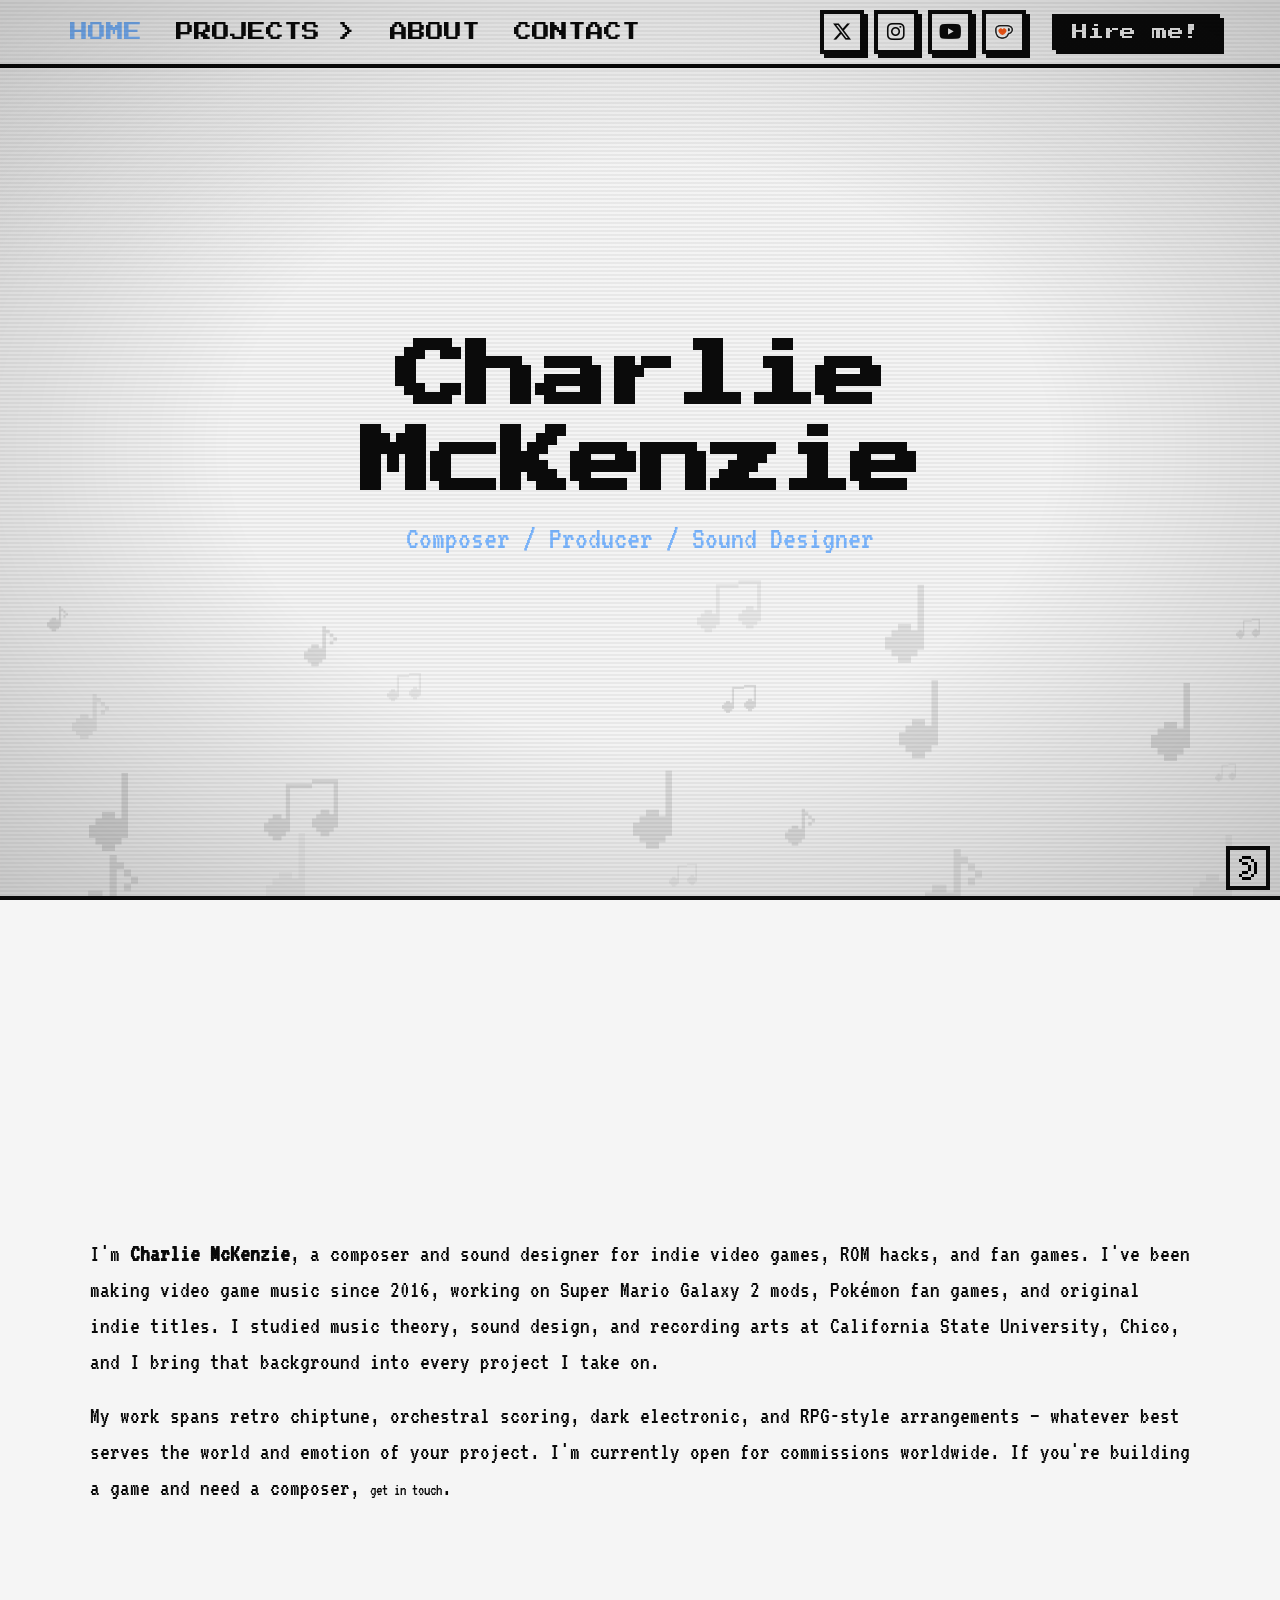
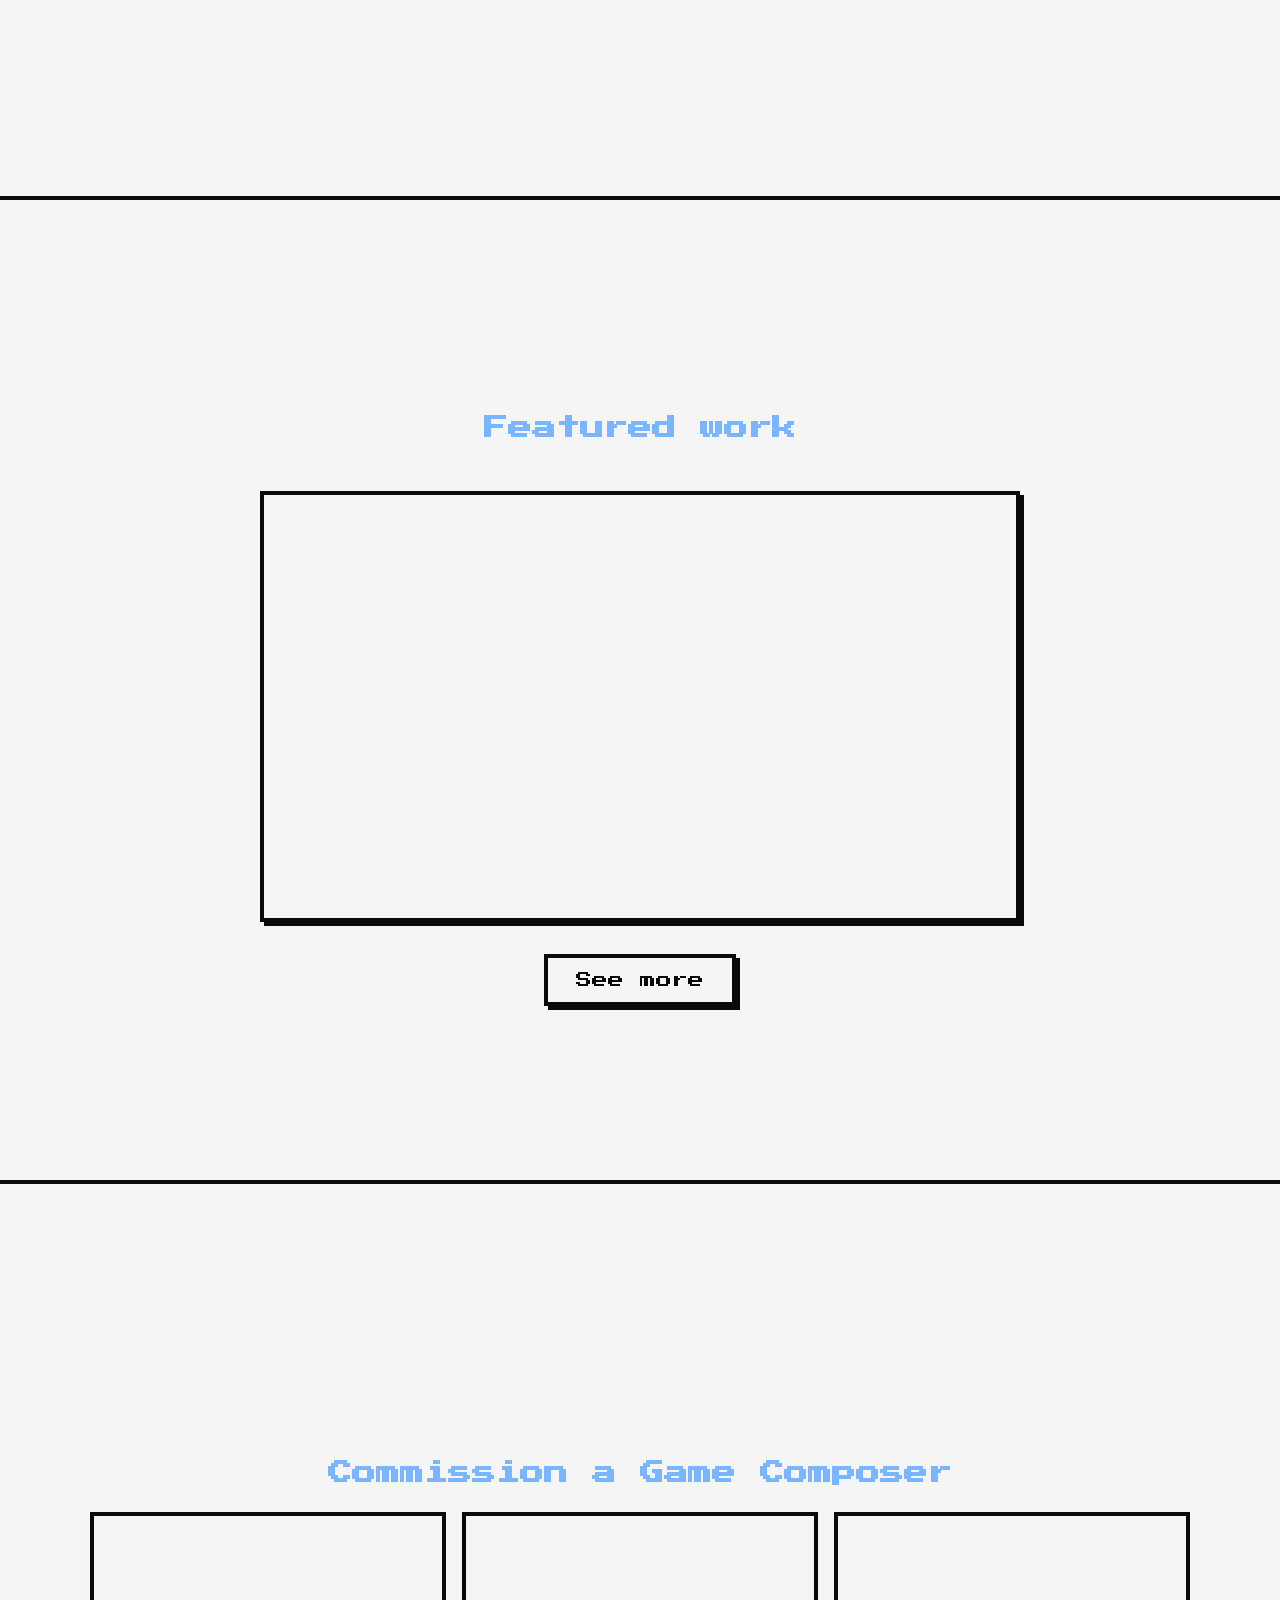
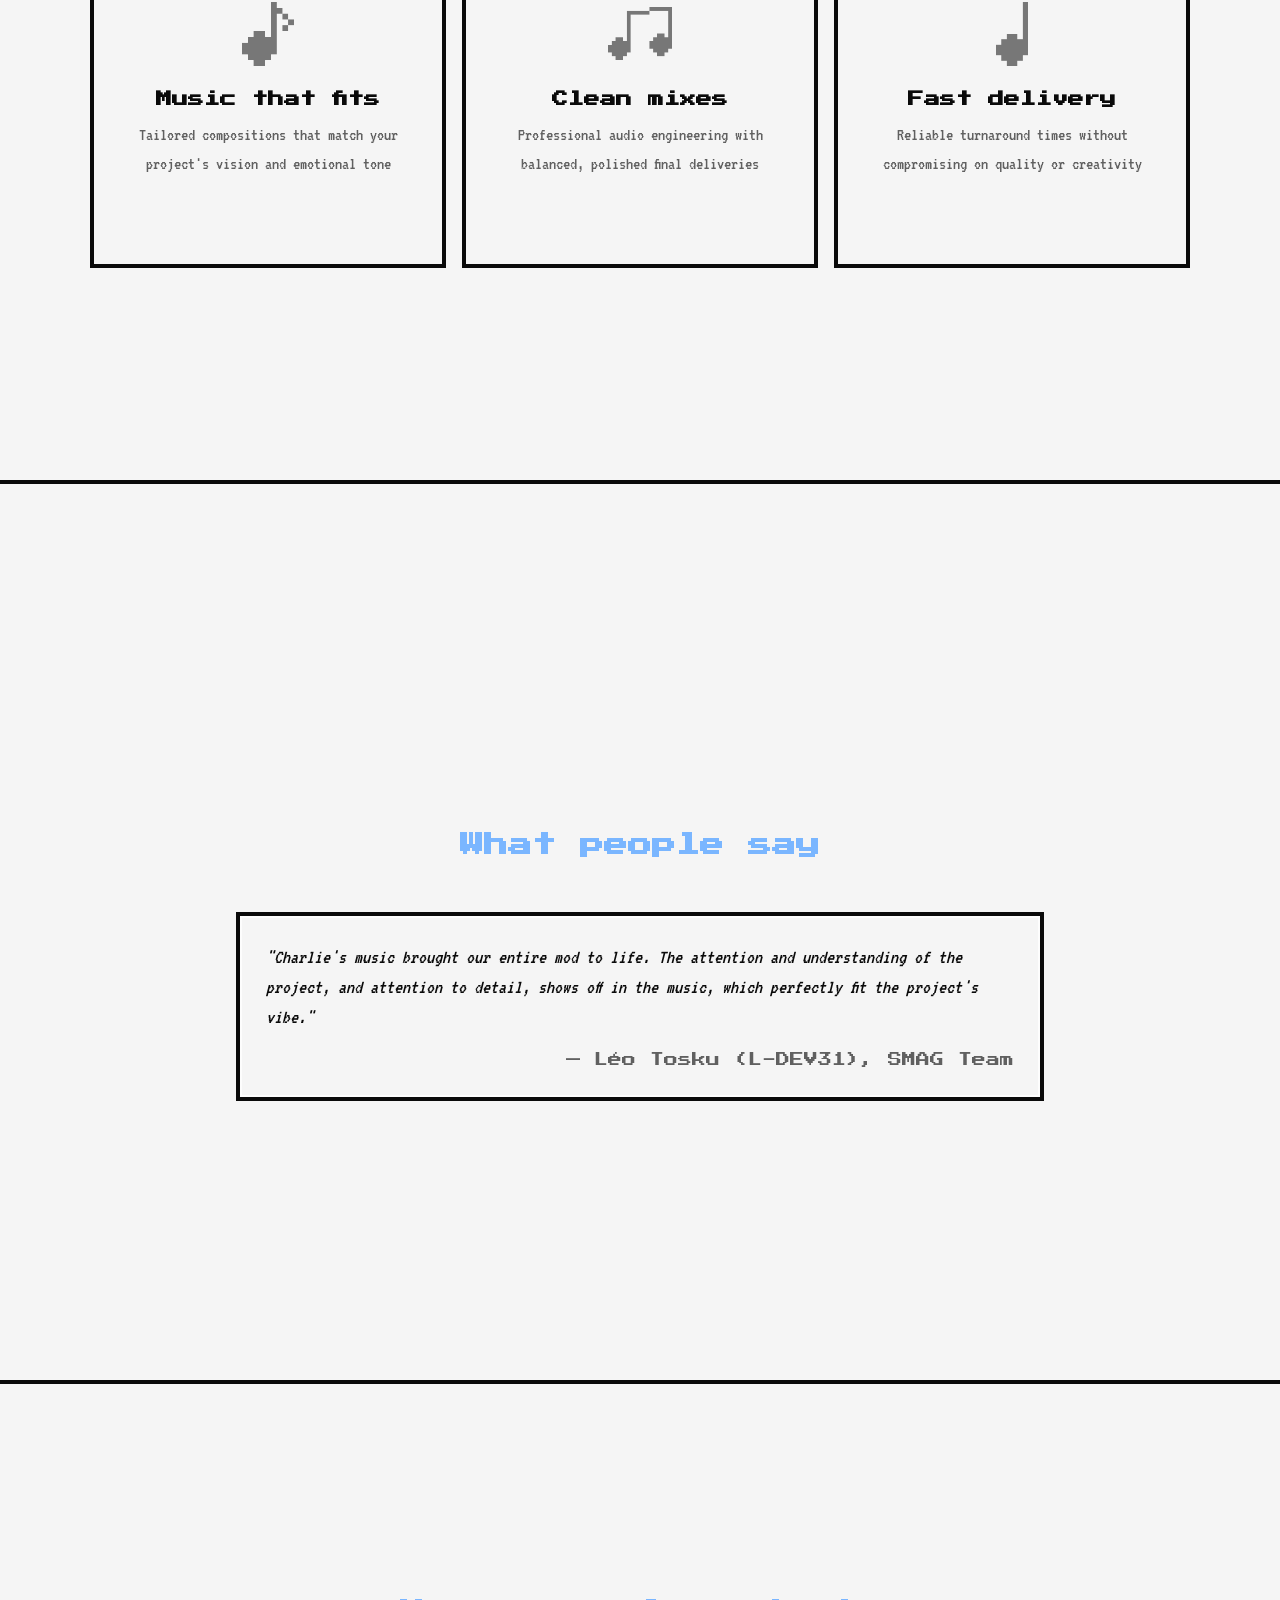
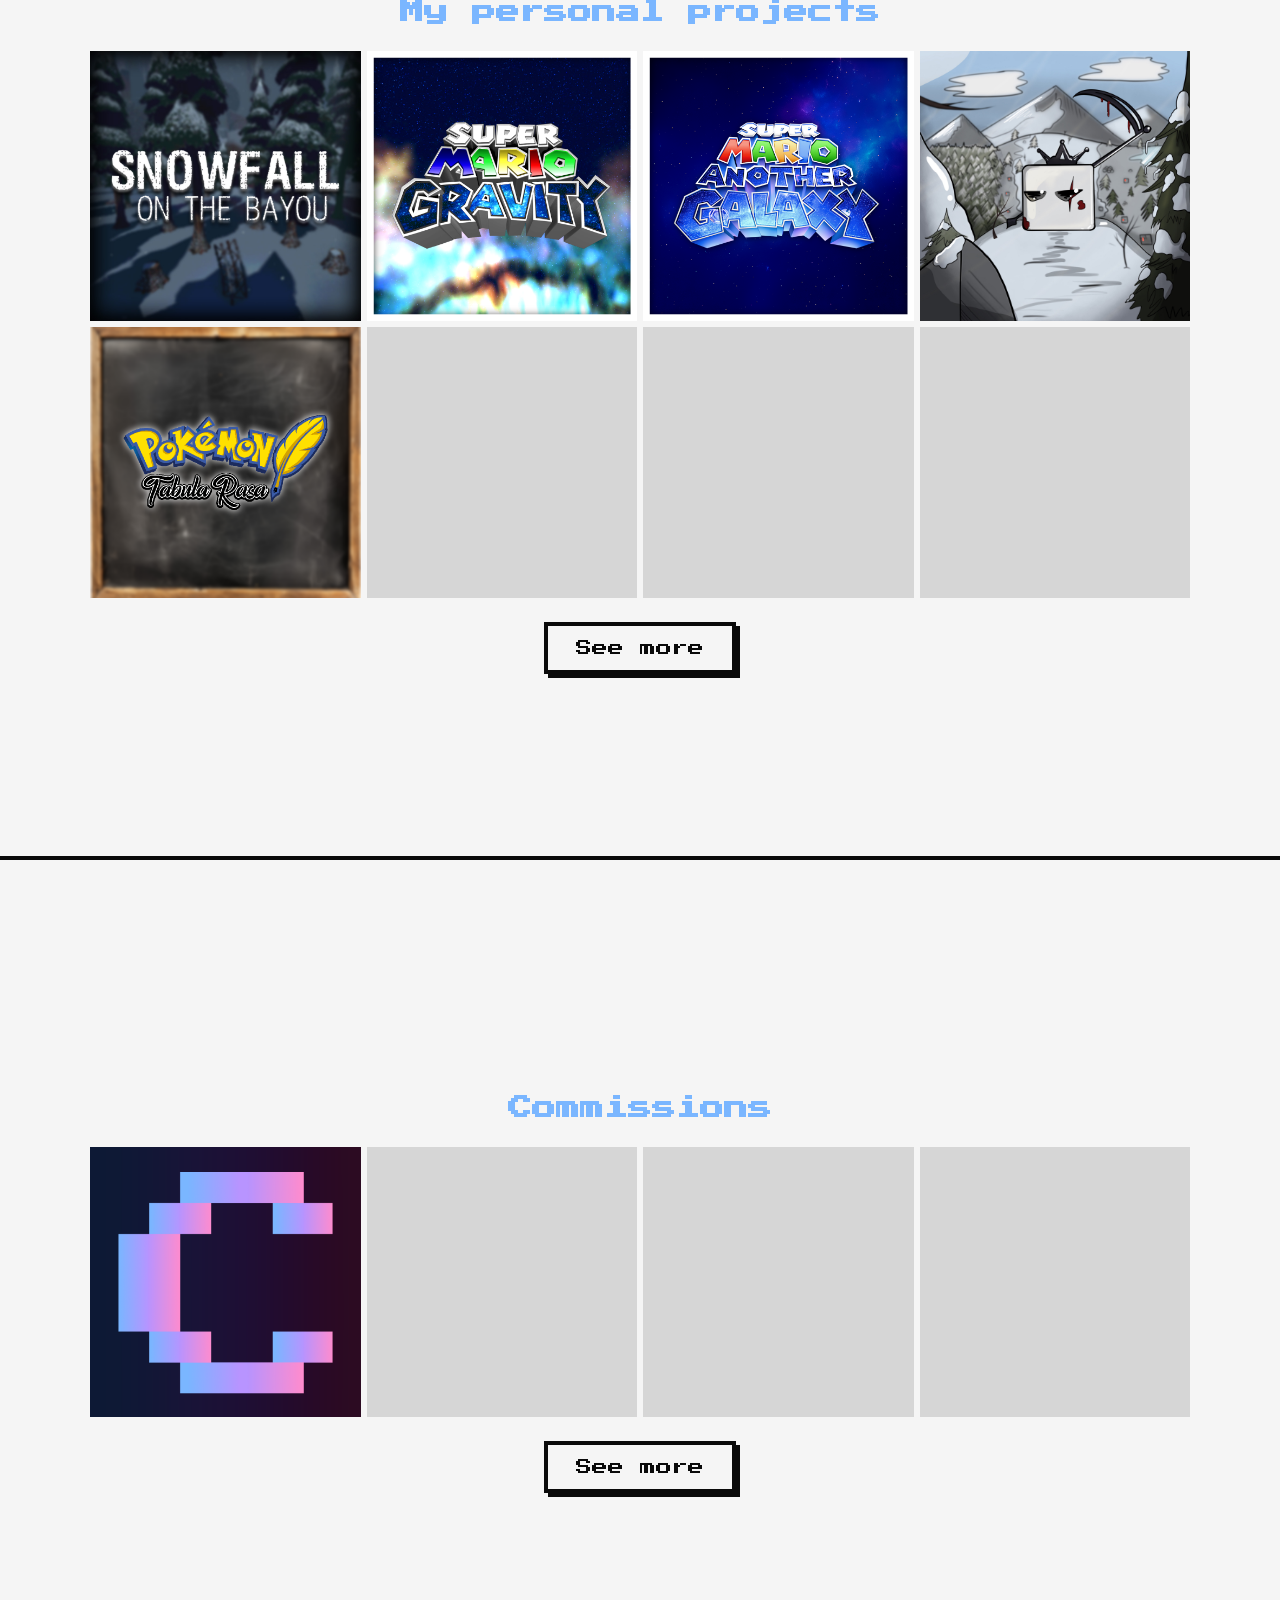
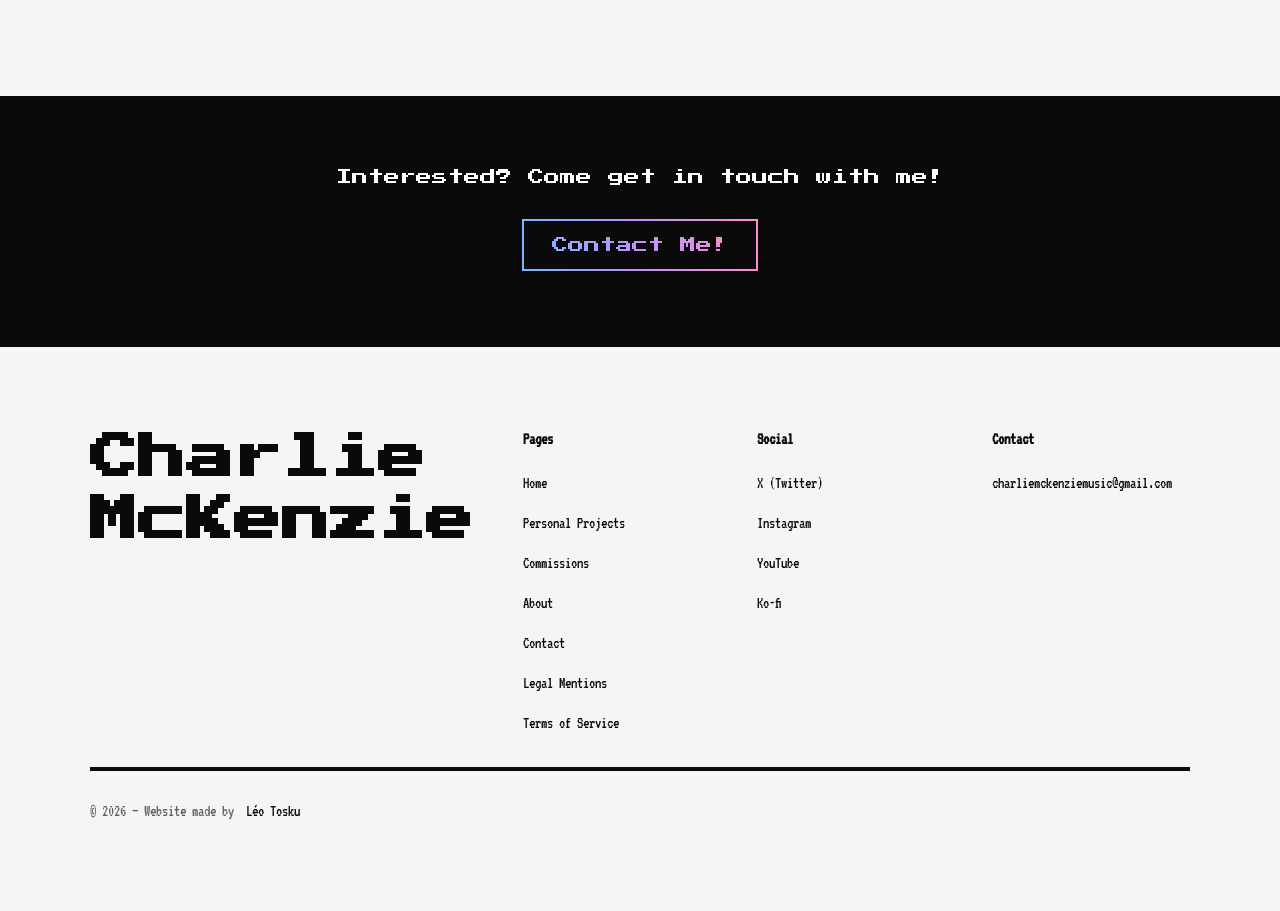
==== commit fef87618: "Update trailer iframe source URL" ====
--- a/index.html
+++ b/index.html
@@ -238,7 +238,7 @@
         <div class="notable">
           <div class="notable__trailer">
             <div class="trailer">
-              <iframe class="trailer__frame" title="Trailer" src="https://www.youtube.com/embed/k6MZkN1U90c"
+              <iframe class="trailer__frame" title="Trailer" src="https://www.youtube.com/embed/y367C4EAX60"
                 loading="lazy" referrerpolicy="strict-origin-when-cross-origin" allowfullscreen></iframe>
             </div>
             <div class="section__more">
@@ -340,4 +340,4 @@
   <script> kofiWidgetOverlay.draw('solargress', { 'type': 'floating-chat', 'floating-chat.donateButton.text': 'Support me', 'floating-chat.donateButton.background-color': '#323842', 'floating-chat.donateButton.text-color': '#fff' }); </script>
 </body>
 
-</html>+</html>
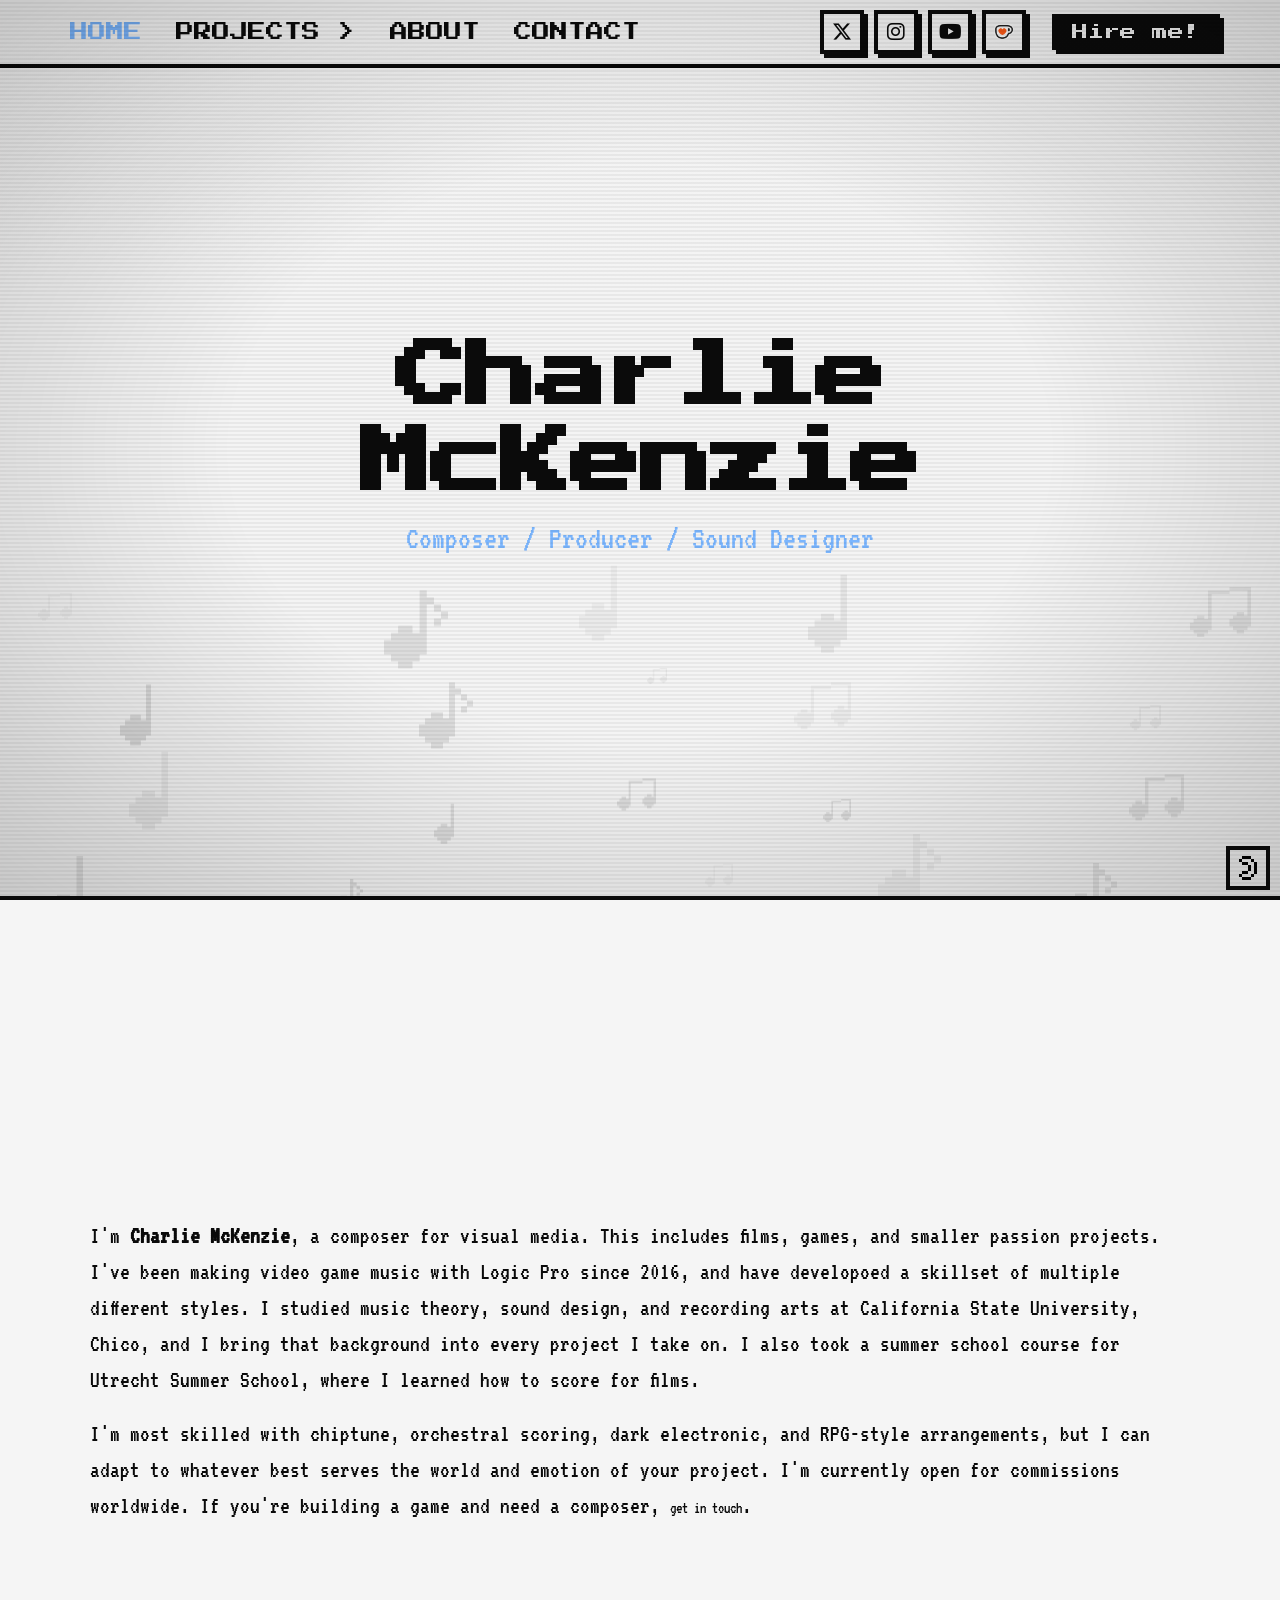
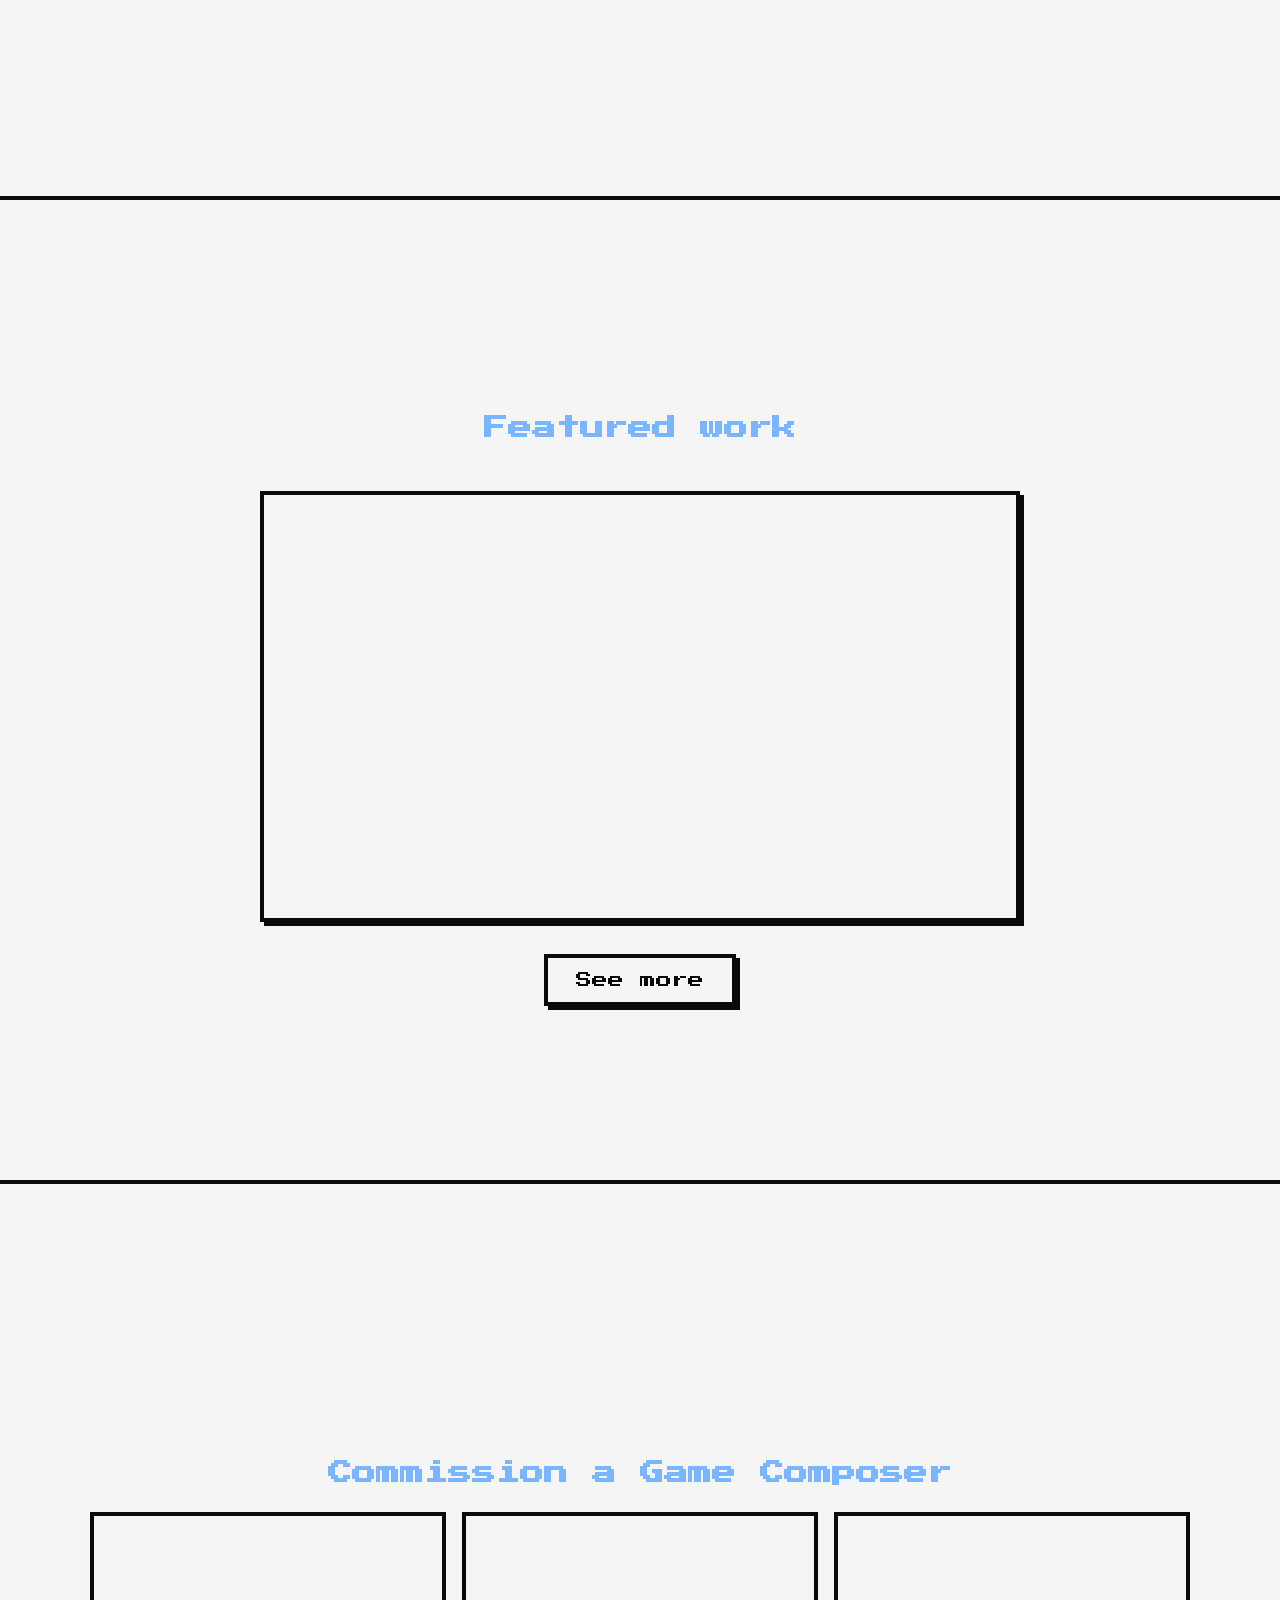
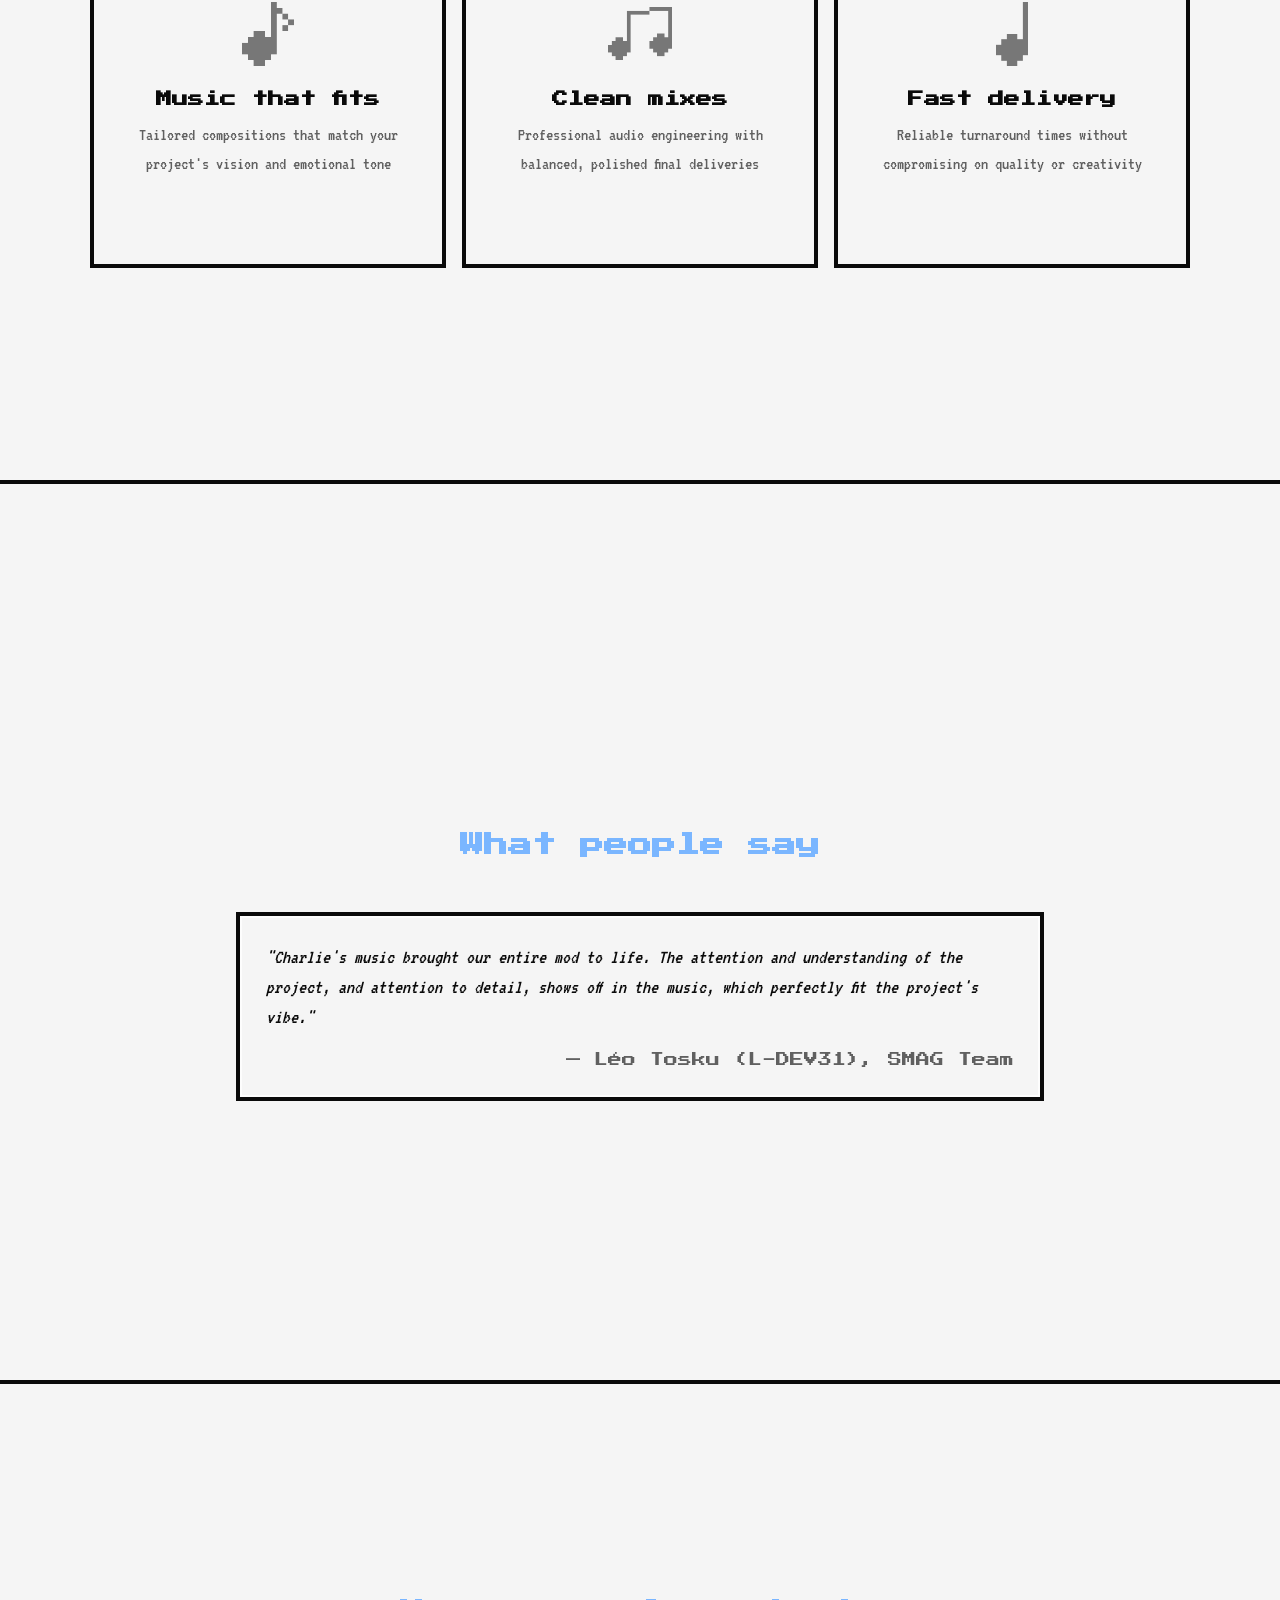
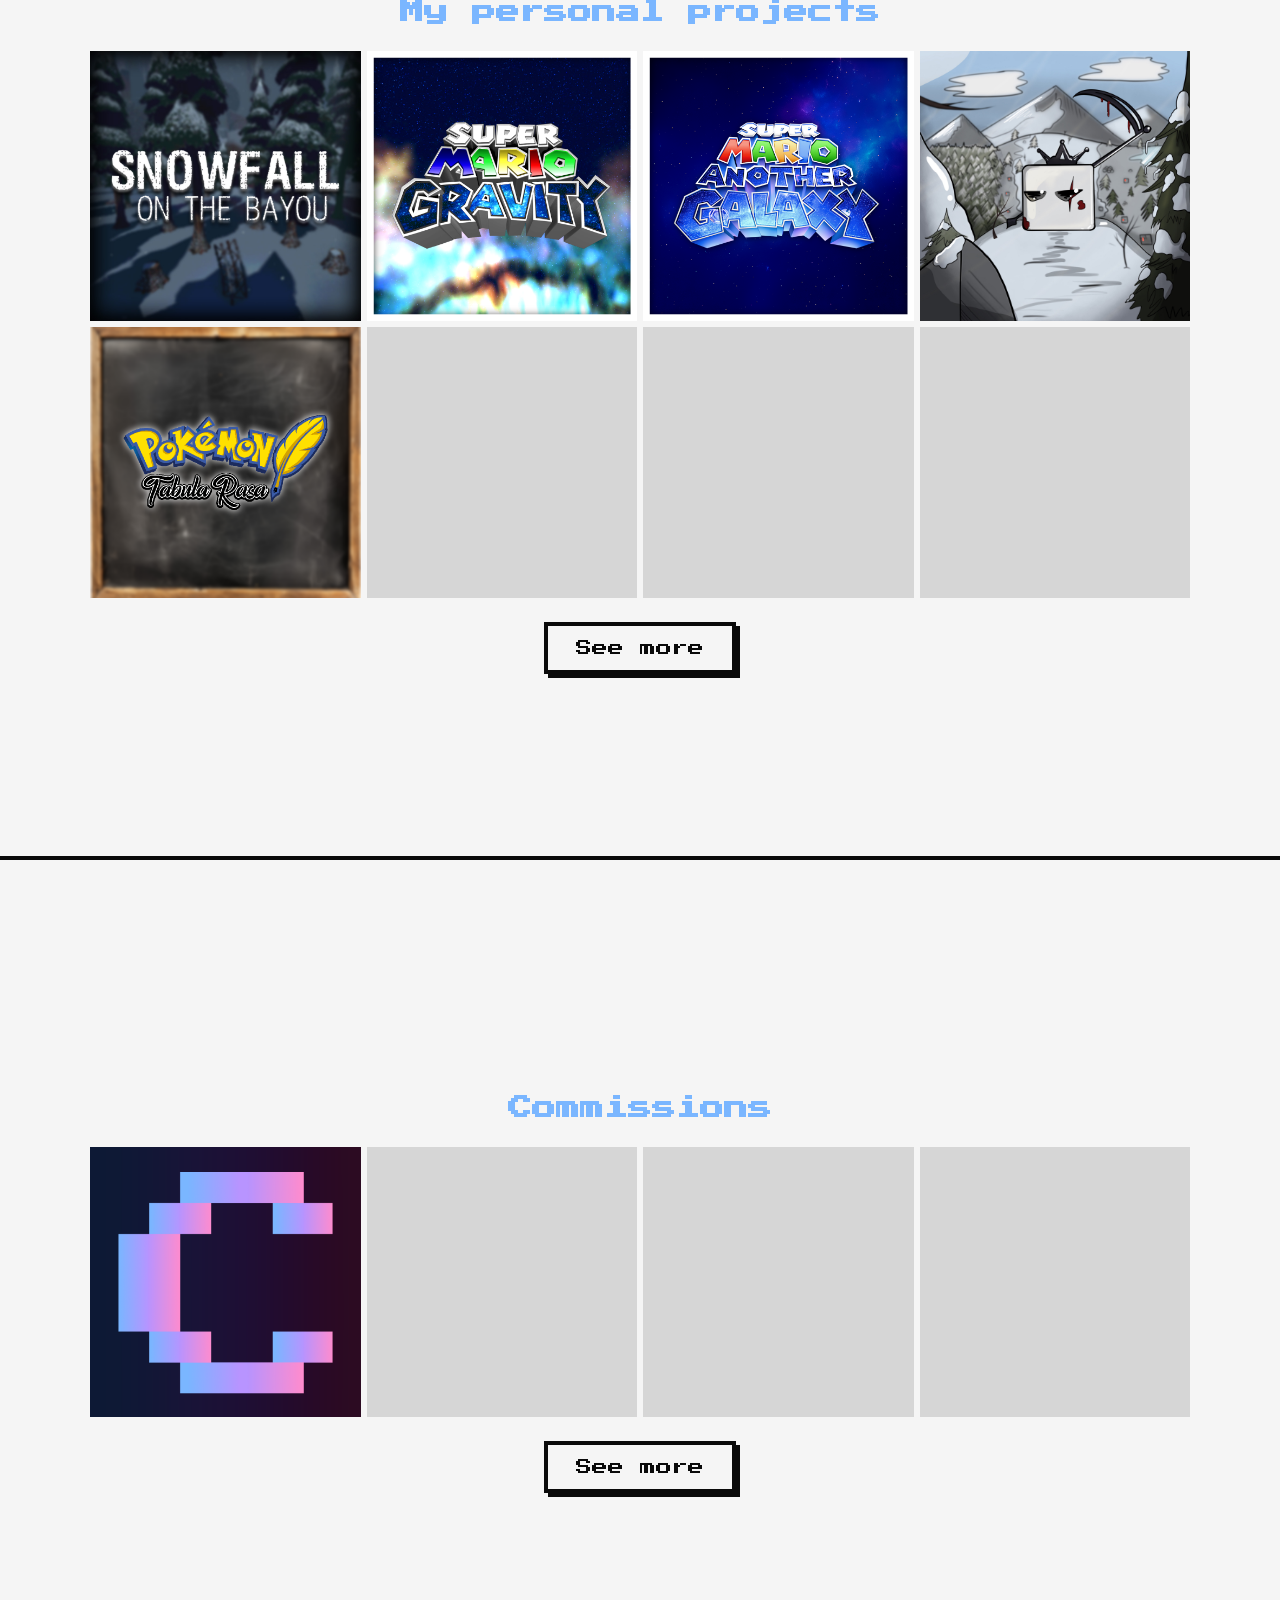
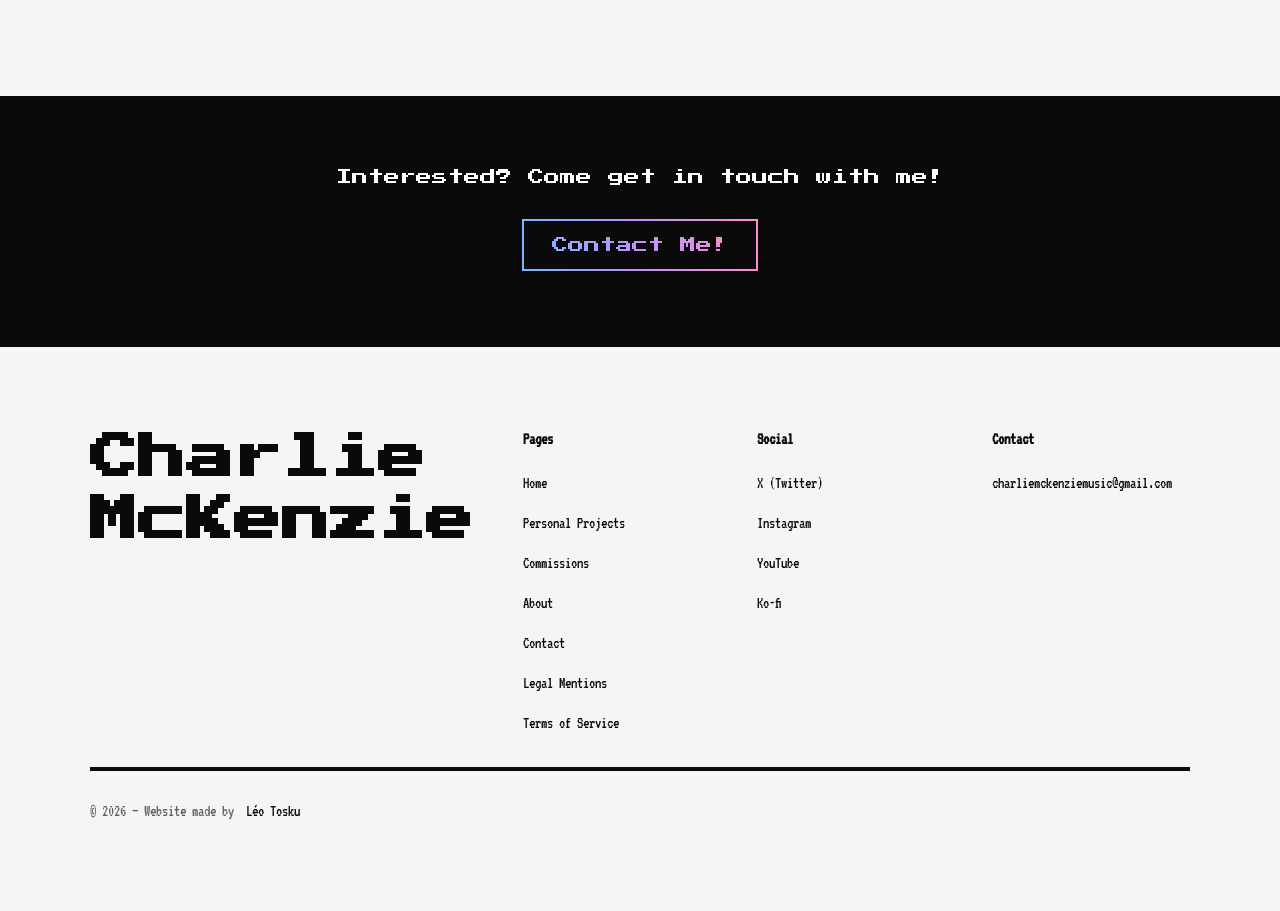
==== commit e583987c: "Revise title, meta descriptions, and bio content Updated title and meta descriptions to reflect a br" ====
--- a/index.html
+++ b/index.html
@@ -4,17 +4,17 @@
 <head>
   <meta charset="utf-8" />
   <meta name="viewport" content="width=device-width, initial-scale=1" />
-  <title>Charlie McKenzie — Indie Game & ROM Hack Composer for Hire</title>
+  <title>Charlie McKenzie — Game And Film Composer for Hire</title>
 
   <!-- Meta descriptions enrichies avec mots-clés -->
   <meta name="description"
-    content="Charlie McKenzie composes retro, RPG, orchestral and electronic soundtracks for indie games, ROM hacks, and fan games. Open for commissions worldwide." />
+    content="Charlie McKenzie composes retro, RPG, orchestral and electronic soundtracks for visual media. Open for commissions worldwide." />
   <meta name="keywords"
     content="Charlie McKenzie, indie game composer for hire, ROM hack music composer, fan game soundtrack, RPG music composer, retro game music commission, chiptune composer, video game sound designer, Super Mario mod music, orchestral game music, electronic game soundtrack" />
   <meta name="author" content="Charlie McKenzie" />
 
   <!-- Open Graph optimisé -->
-  <meta property="og:title" content="Charlie McKenzie — Composer for Indie Games & ROM Hacks" />
+  <meta property="og:title" content="Charlie McKenzie — Composer for Visual Media" />
   <meta property="og:description"
     content="Composer and sound designer creating retro, RPG, orchestral, and electronic music for indie games, fan games, and ROM hacks. Open for commissions." />
   <meta property="og:image" content="https://www.charliemckenziemusic.com/assets/images/pfp.png" />
@@ -38,7 +38,7 @@
     "@type": "Person",
     "name": "Charlie McKenzie",
     "jobTitle": "Composer, Producer, Sound Designer",
-    "description": "Composer and sound designer for indie video games, ROM hacks, and fan games. Specializing in retro, RPG, orchestral, and electronic soundtracks. Has composed for Super Mario Galaxy 2 mods, indie game projects, and Pokémon fan games since 2016.",
+    "description": "Composer for films and games. Specializing in retro, RPG, orchestral, and electronic soundtracks. Has composed for Super Mario Galaxy 2 mods, indie game projects, and Pokémon fan games since 2016.",
     "url": "https://www.charliemckenziemusic.com/",
     "image": "https://www.charliemckenziemusic.com/assets/images/pfp.png",
     "alumniOf": { "@type": "CollegeOrUniversity", "name": "California State University, Chico" },
@@ -222,10 +222,10 @@
     <section class="section section--bio" aria-label="About Charlie McKenzie">
       <div class="container">
         <p class="bio-intro">
-          I'm <strong>Charlie McKenzie</strong>, a composer and sound designer for indie video games, ROM hacks, and fan games. I've been making video game music since 2016, working on Super Mario Galaxy 2 mods, Pokémon fan games, and original indie titles. I studied music theory, sound design, and recording arts at California State University, Chico, and I bring that background into every project I take on.
+          I'm <strong>Charlie McKenzie</strong>, a composer for visual media. This includes films, games, and smaller passion projects. I've been making video game music with Logic Pro since 2016, and have developoed a skillset of multiple different styles. I studied music theory, sound design, and recording arts at California State University, Chico, and I bring that background into every project I take on. I also took a summer school course for Utrecht Summer School, where I learned how to score for films.
         </p>
         <p class="bio-intro">
-          My work spans retro chiptune, orchestral scoring, dark electronic, and RPG-style arrangements — whatever best serves the world and emotion of your project. I'm currently open for commissions worldwide. If you're building a game and need a composer, <a href="contact.html">get in touch</a>.
+          I'm most skilled with chiptune, orchestral scoring, dark electronic, and RPG-style arrangements, but I can adapt to whatever best serves the world and emotion of your project. I'm currently open for commissions worldwide. If you're building a game and need a composer, <a href="contact.html">get in touch</a>.
         </p>
       </div>
     </section>
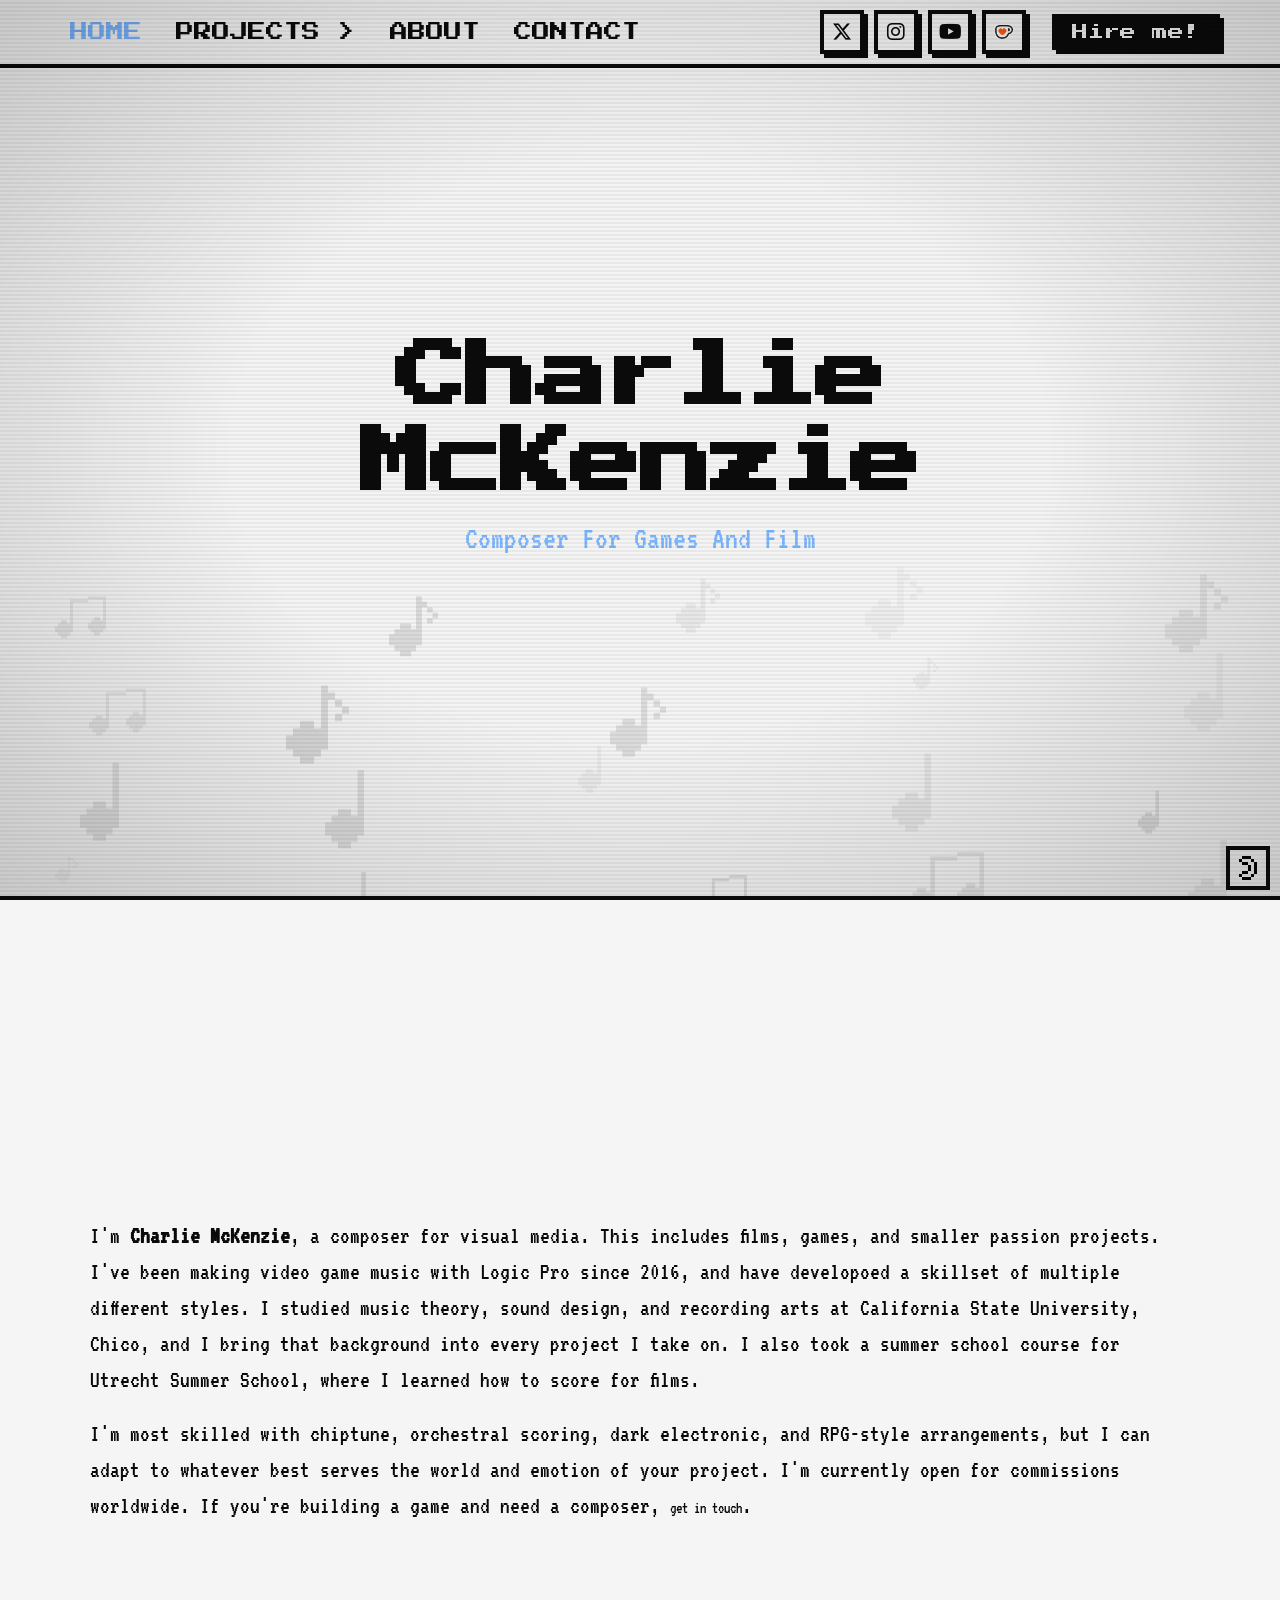
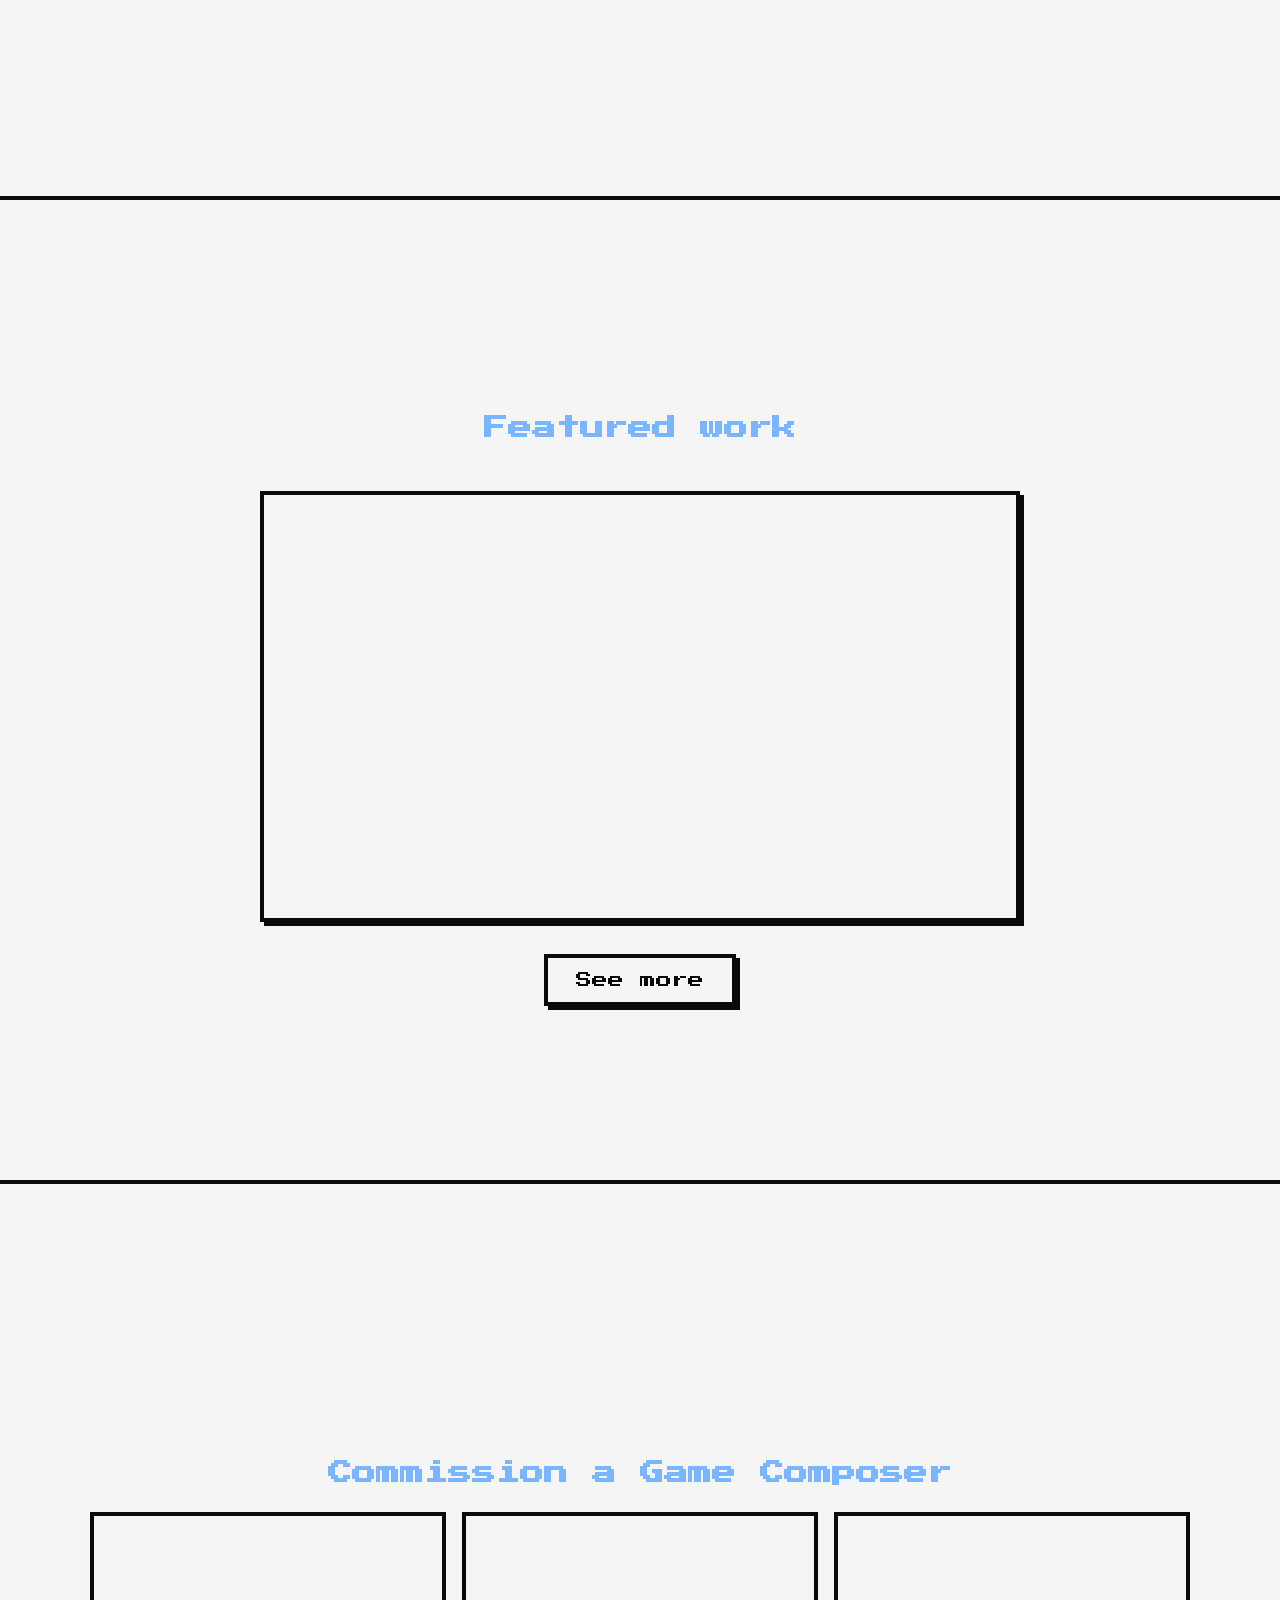
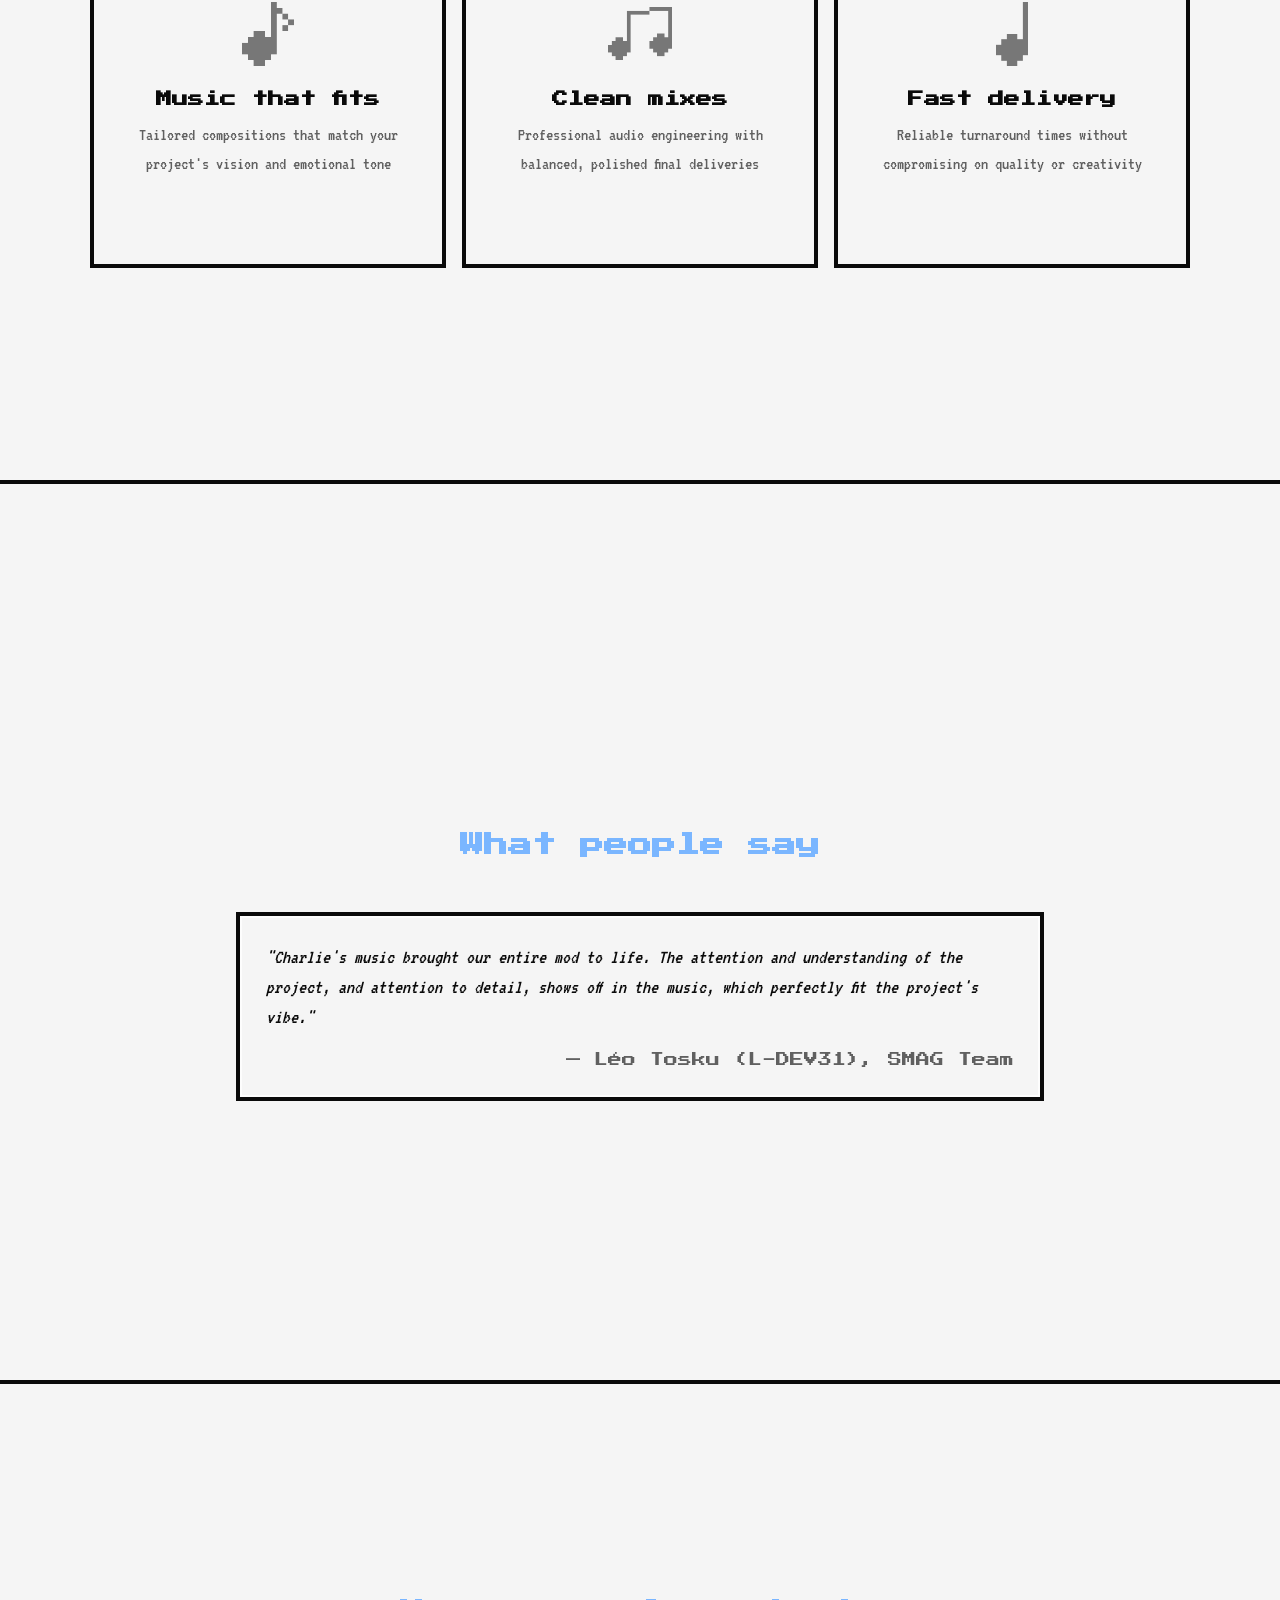
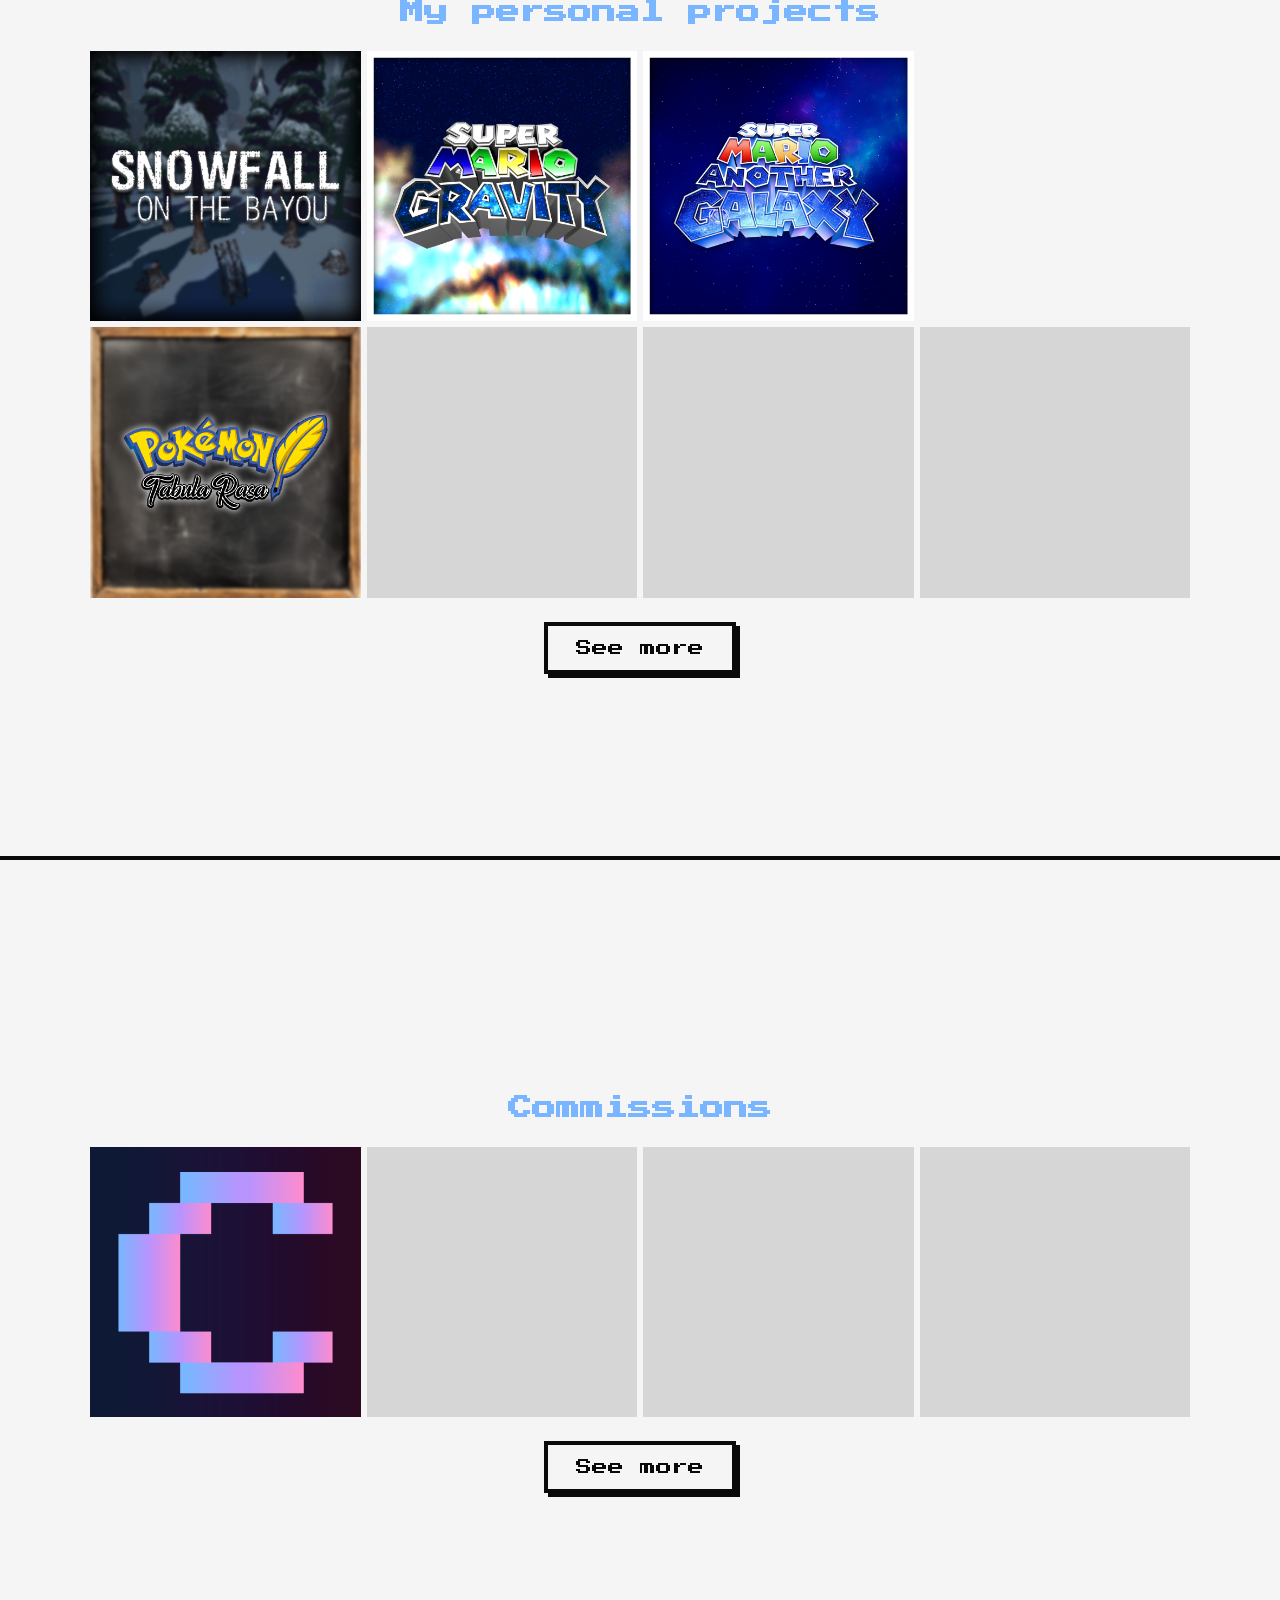
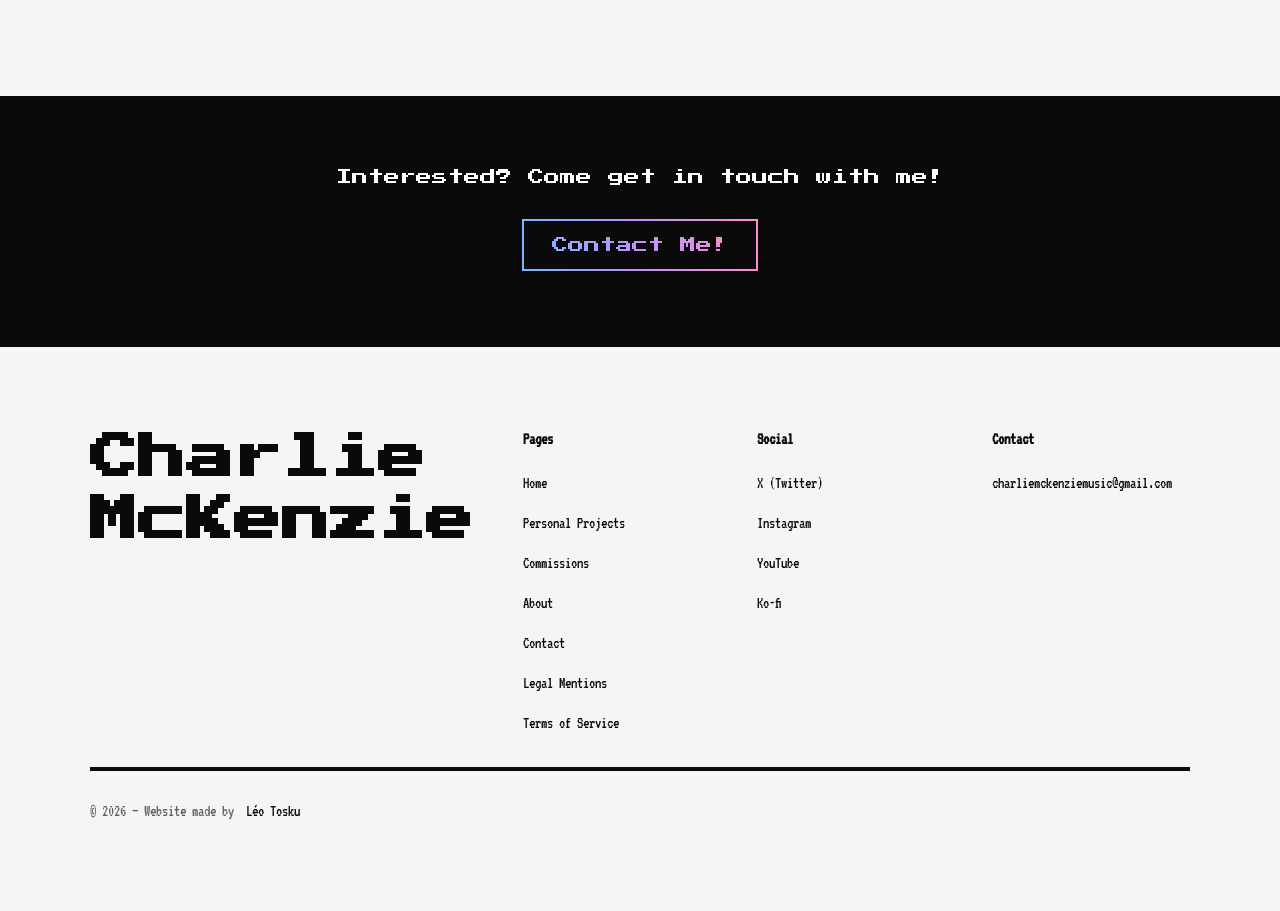
==== commit 53c87b42: "Update hero title to specify game and film composer" ====
--- a/index.html
+++ b/index.html
@@ -214,7 +214,7 @@
 
       <div class="container">
         <h1 class="hero__name">Charlie McKenzie</h1>
-        <p class="hero__title accentuation-effect">Composer / Producer / Sound Designer</p>
+        <p class="hero__title accentuation-effect">Composer For Games And Film</p>
       </div>
 
     </section>
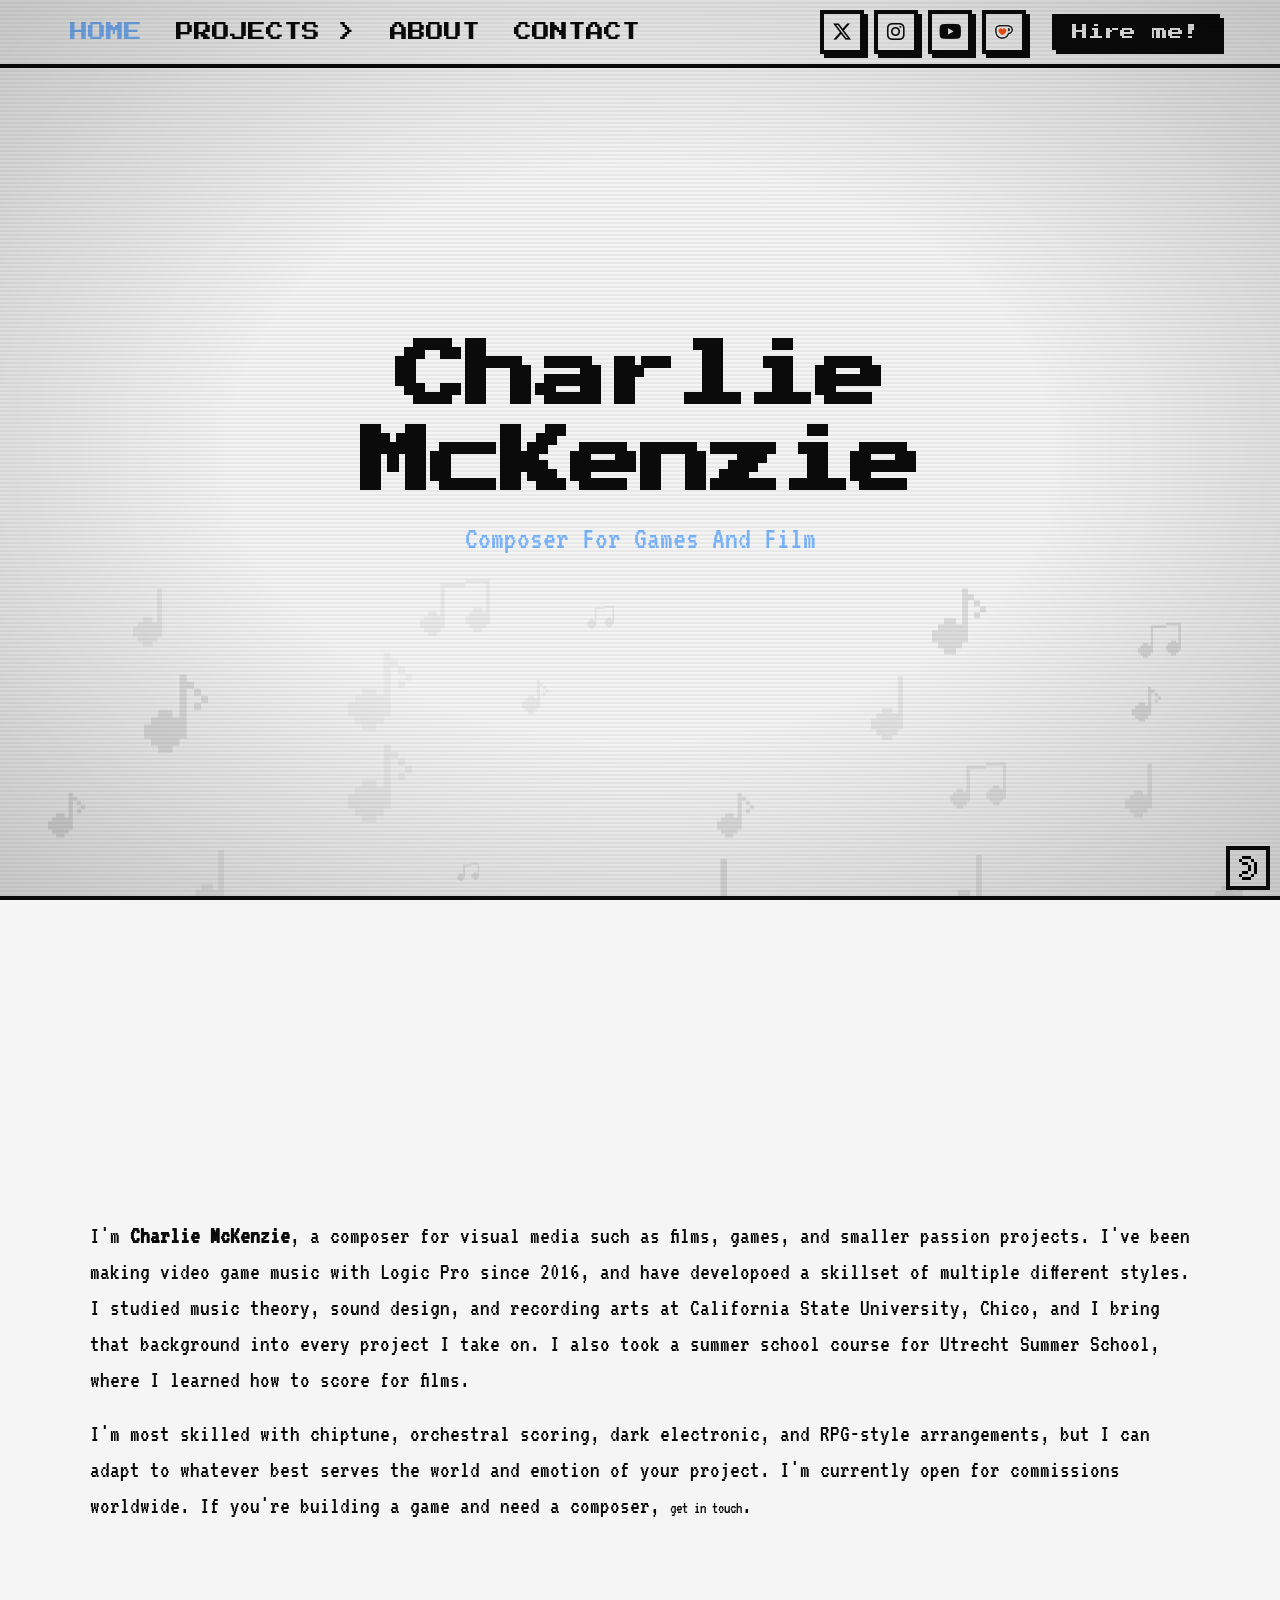
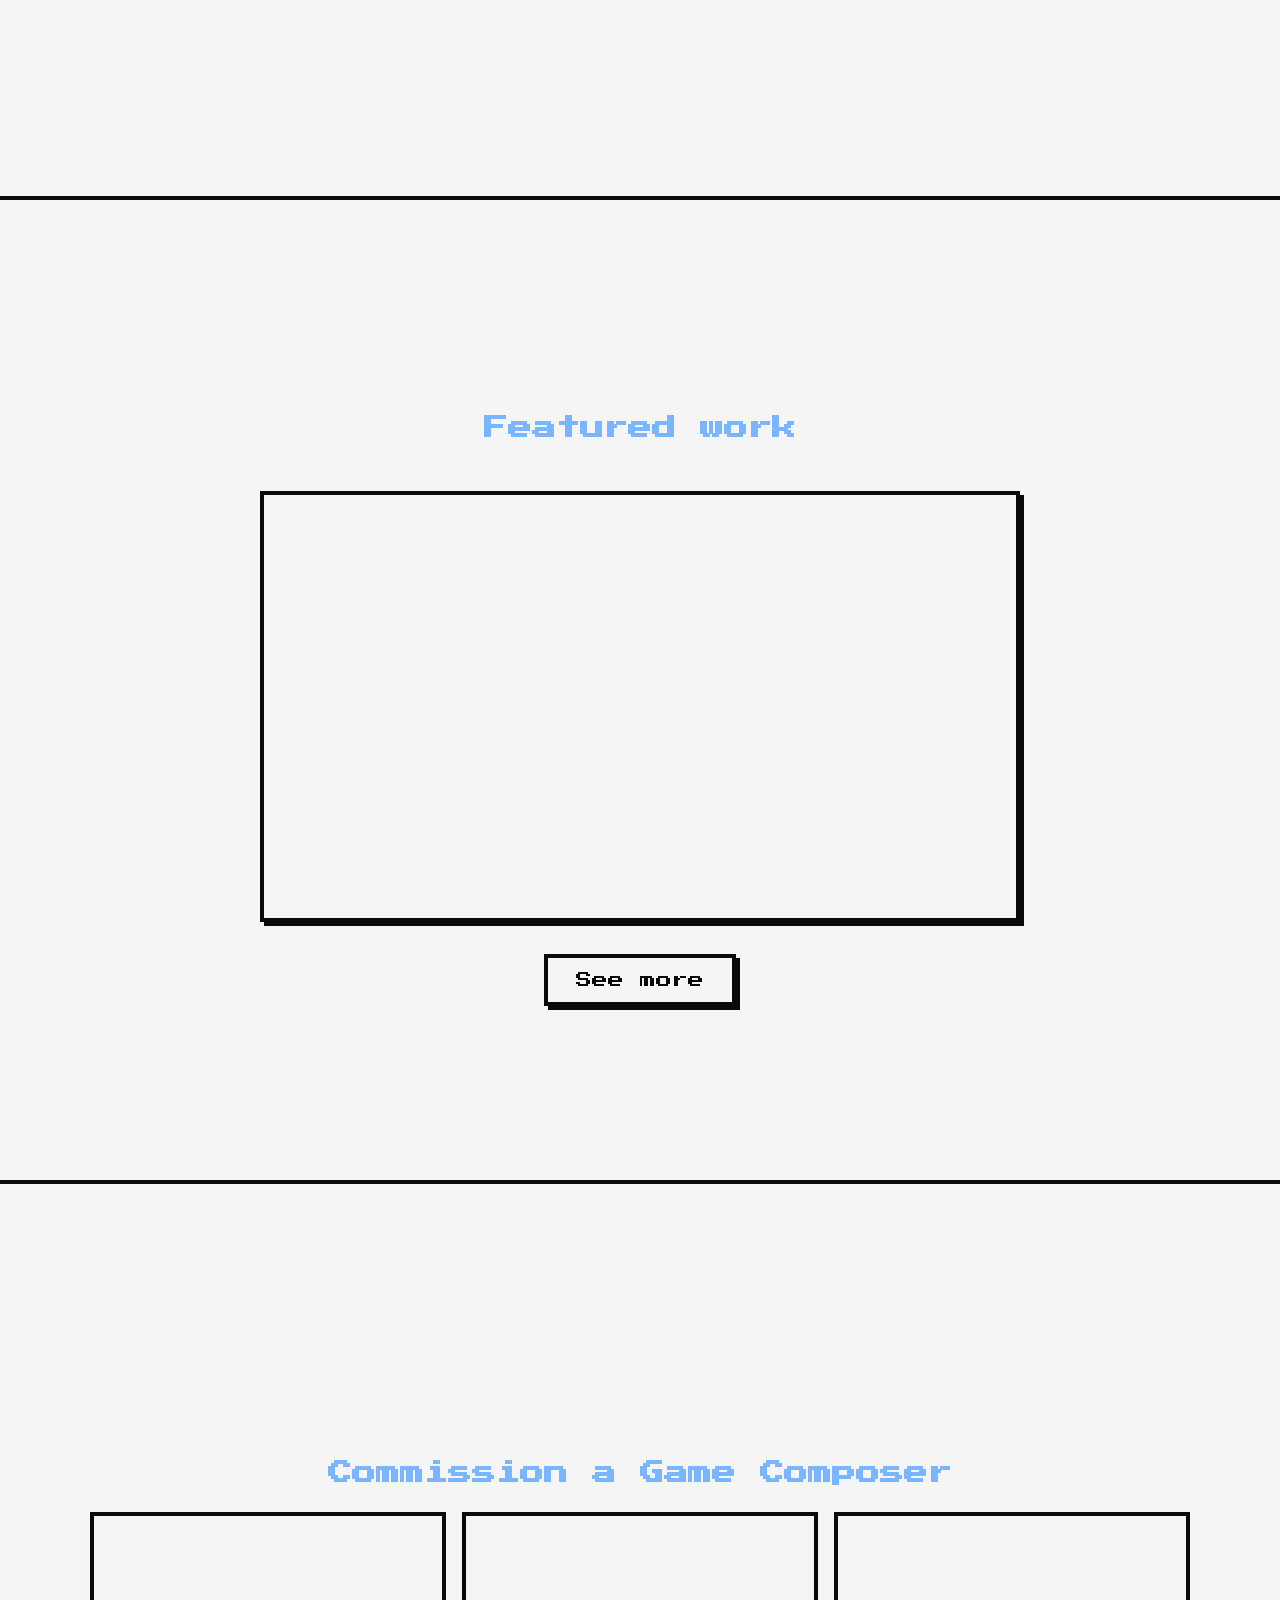
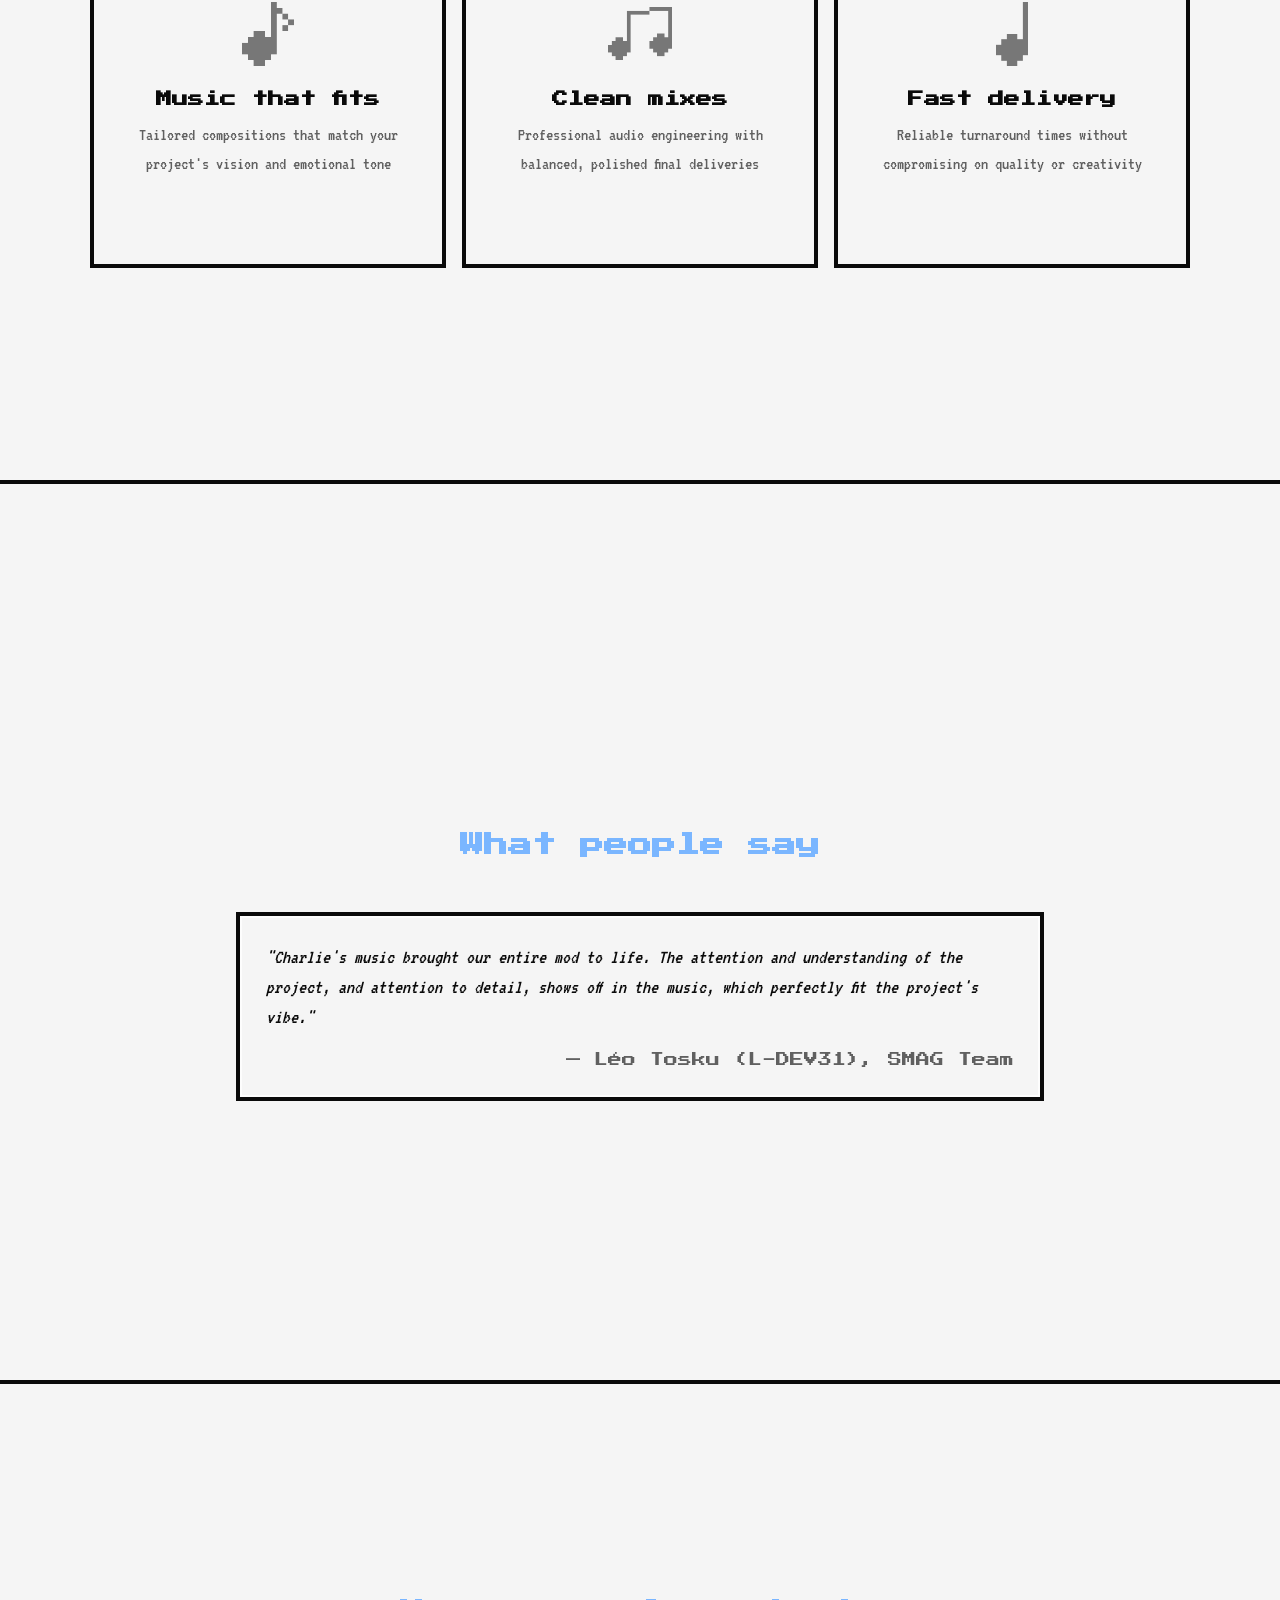
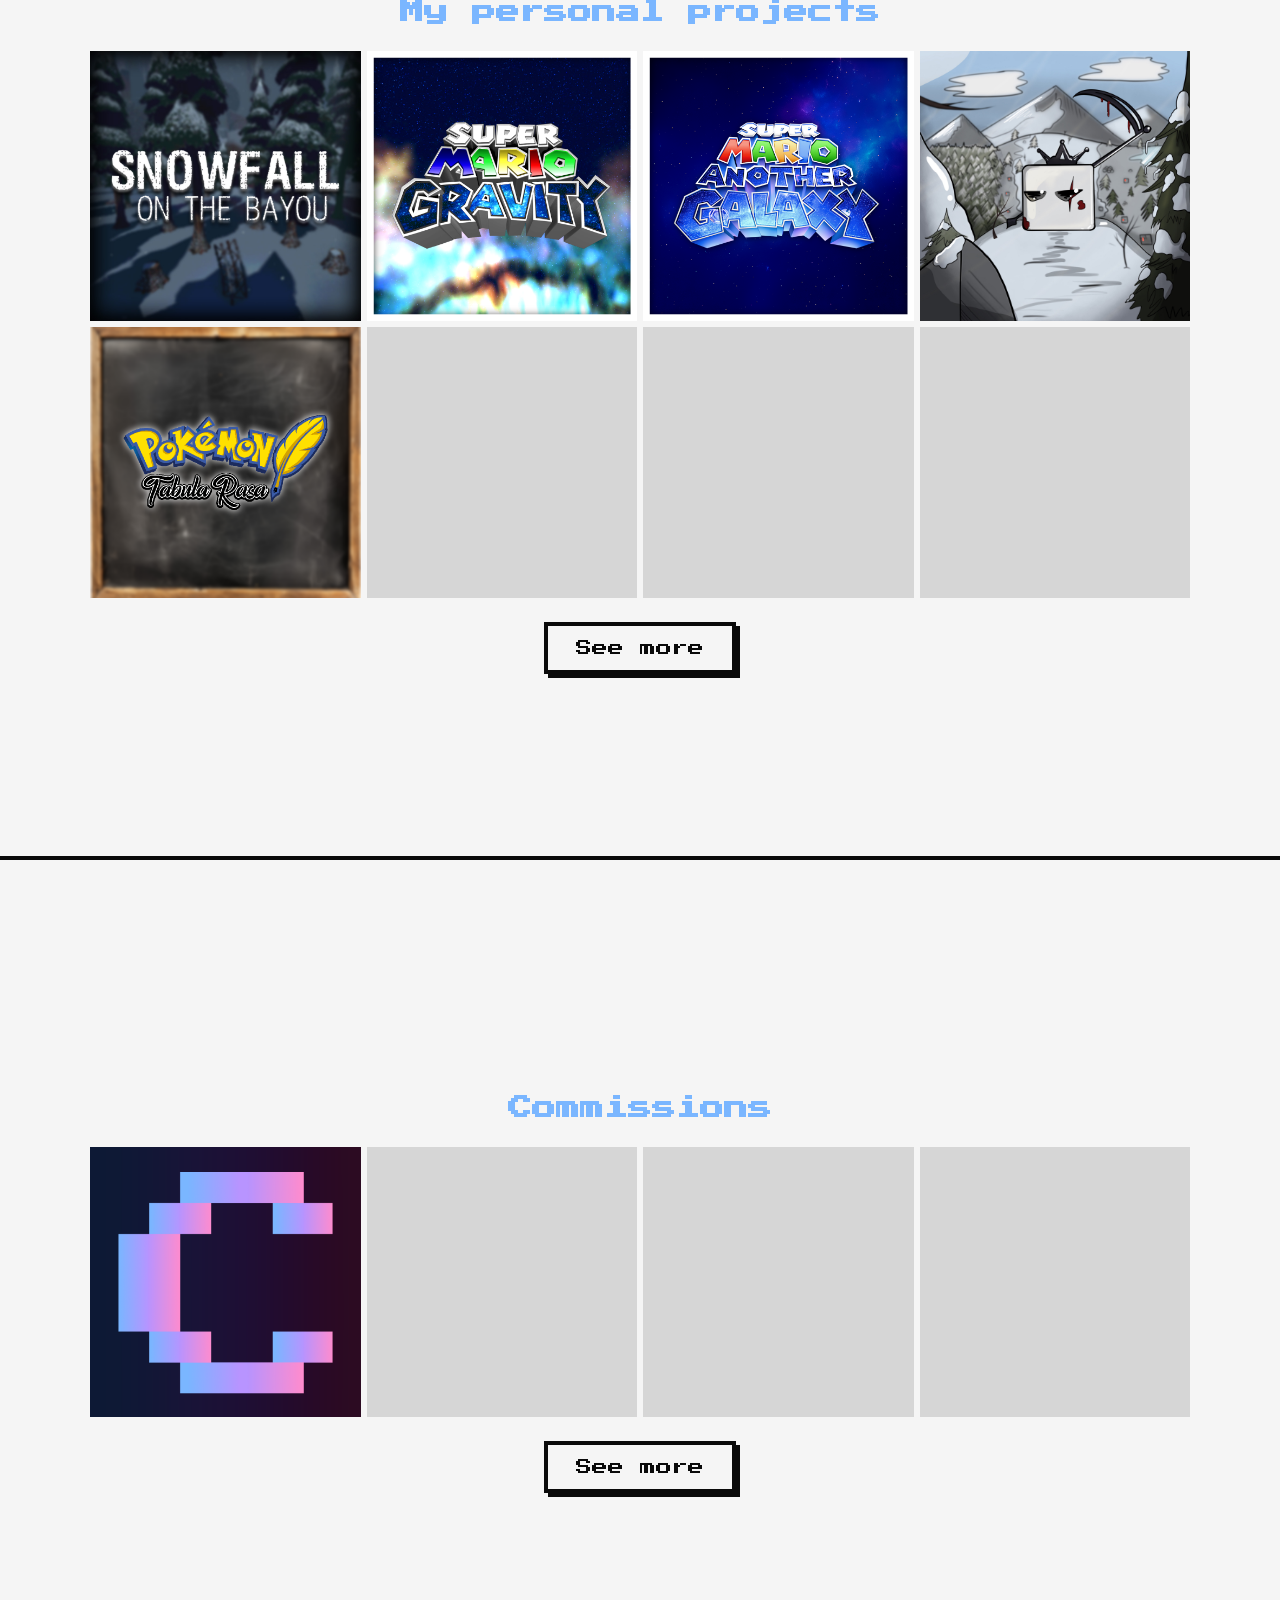
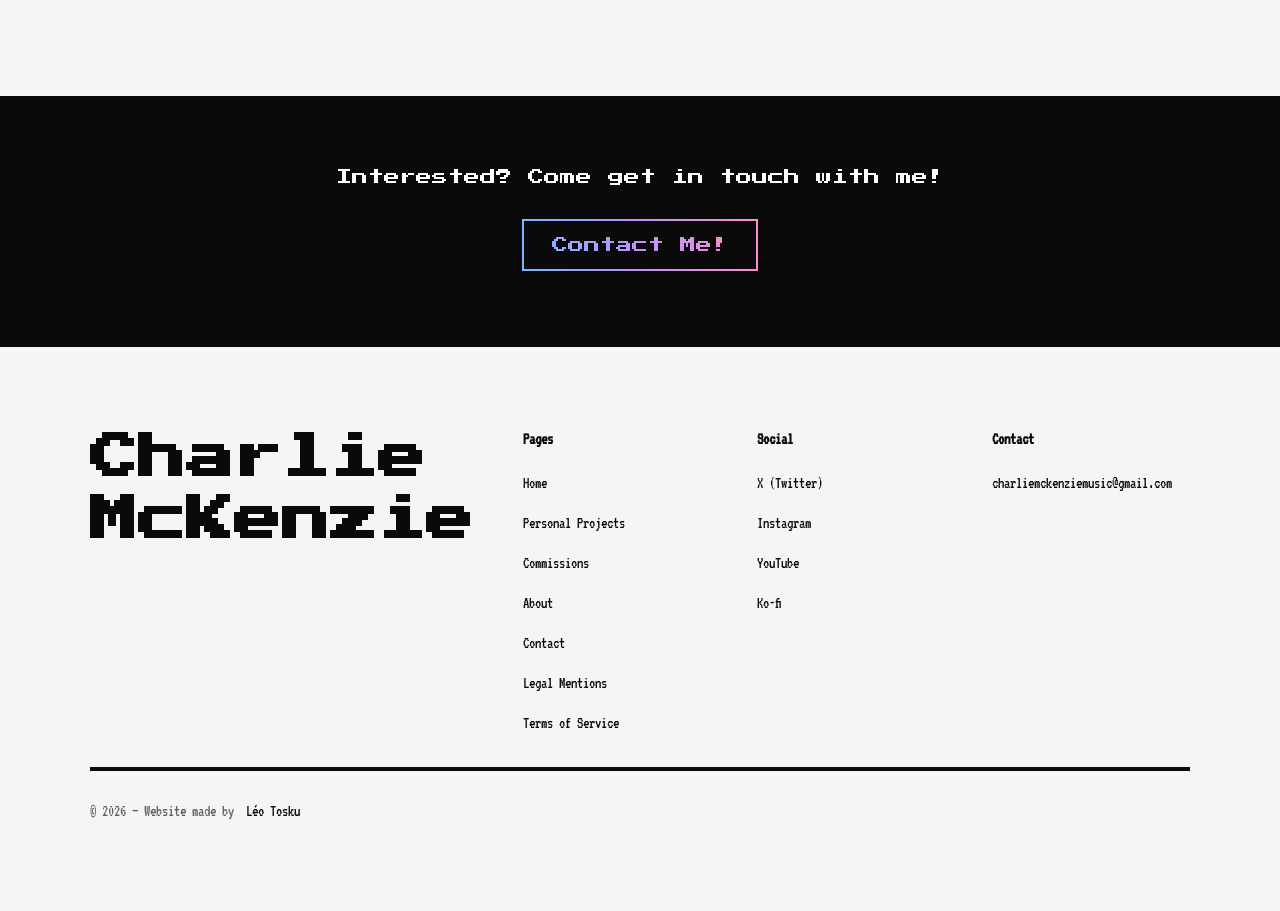
==== commit 6a39be72: "Update bio description for clarity and detail" ====
--- a/index.html
+++ b/index.html
@@ -222,7 +222,7 @@
     <section class="section section--bio" aria-label="About Charlie McKenzie">
       <div class="container">
         <p class="bio-intro">
-          I'm <strong>Charlie McKenzie</strong>, a composer for visual media. This includes films, games, and smaller passion projects. I've been making video game music with Logic Pro since 2016, and have developoed a skillset of multiple different styles. I studied music theory, sound design, and recording arts at California State University, Chico, and I bring that background into every project I take on. I also took a summer school course for Utrecht Summer School, where I learned how to score for films.
+          I'm <strong>Charlie McKenzie</strong>, a composer for visual media such as films, games, and smaller passion projects. I've been making video game music with Logic Pro since 2016, and have developoed a skillset of multiple different styles. I studied music theory, sound design, and recording arts at California State University, Chico, and I bring that background into every project I take on. I also took a summer school course for Utrecht Summer School, where I learned how to score for films.
         </p>
         <p class="bio-intro">
           I'm most skilled with chiptune, orchestral scoring, dark electronic, and RPG-style arrangements, but I can adapt to whatever best serves the world and emotion of your project. I'm currently open for commissions worldwide. If you're building a game and need a composer, <a href="contact.html">get in touch</a>.
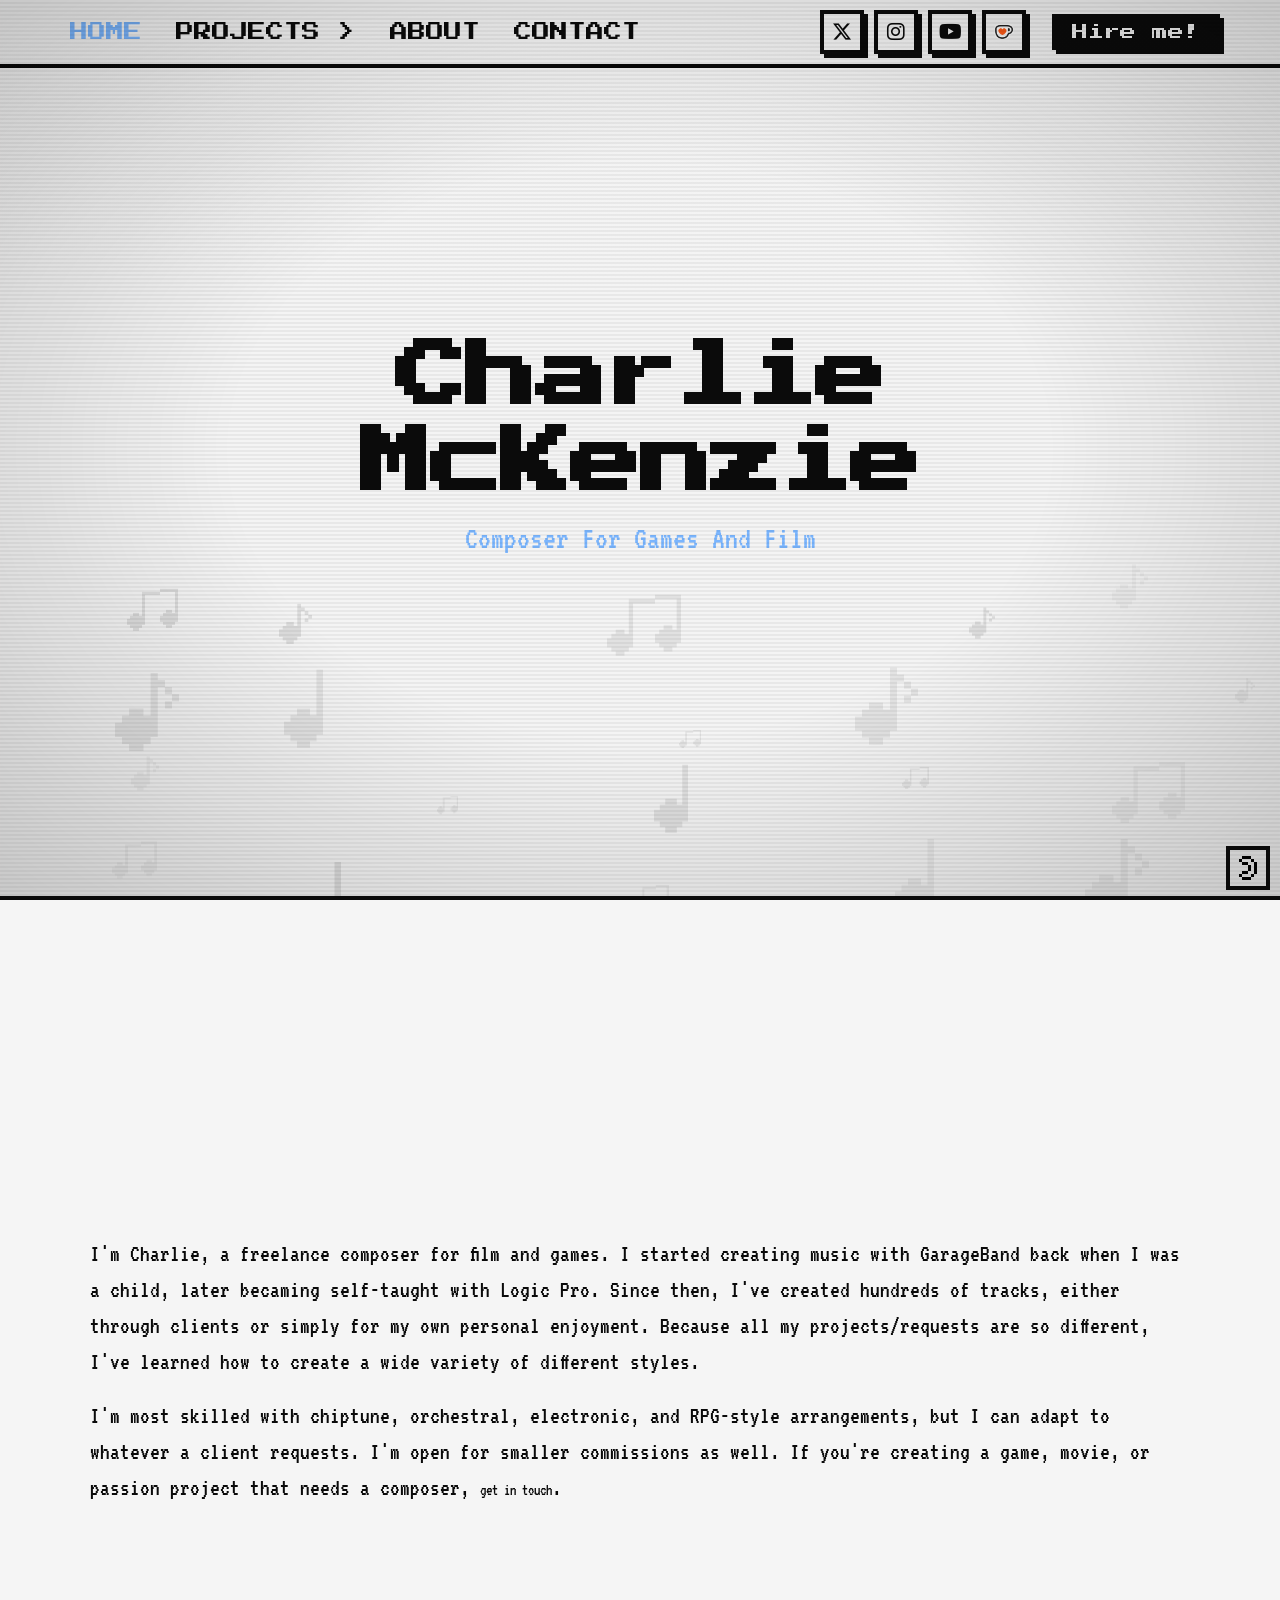
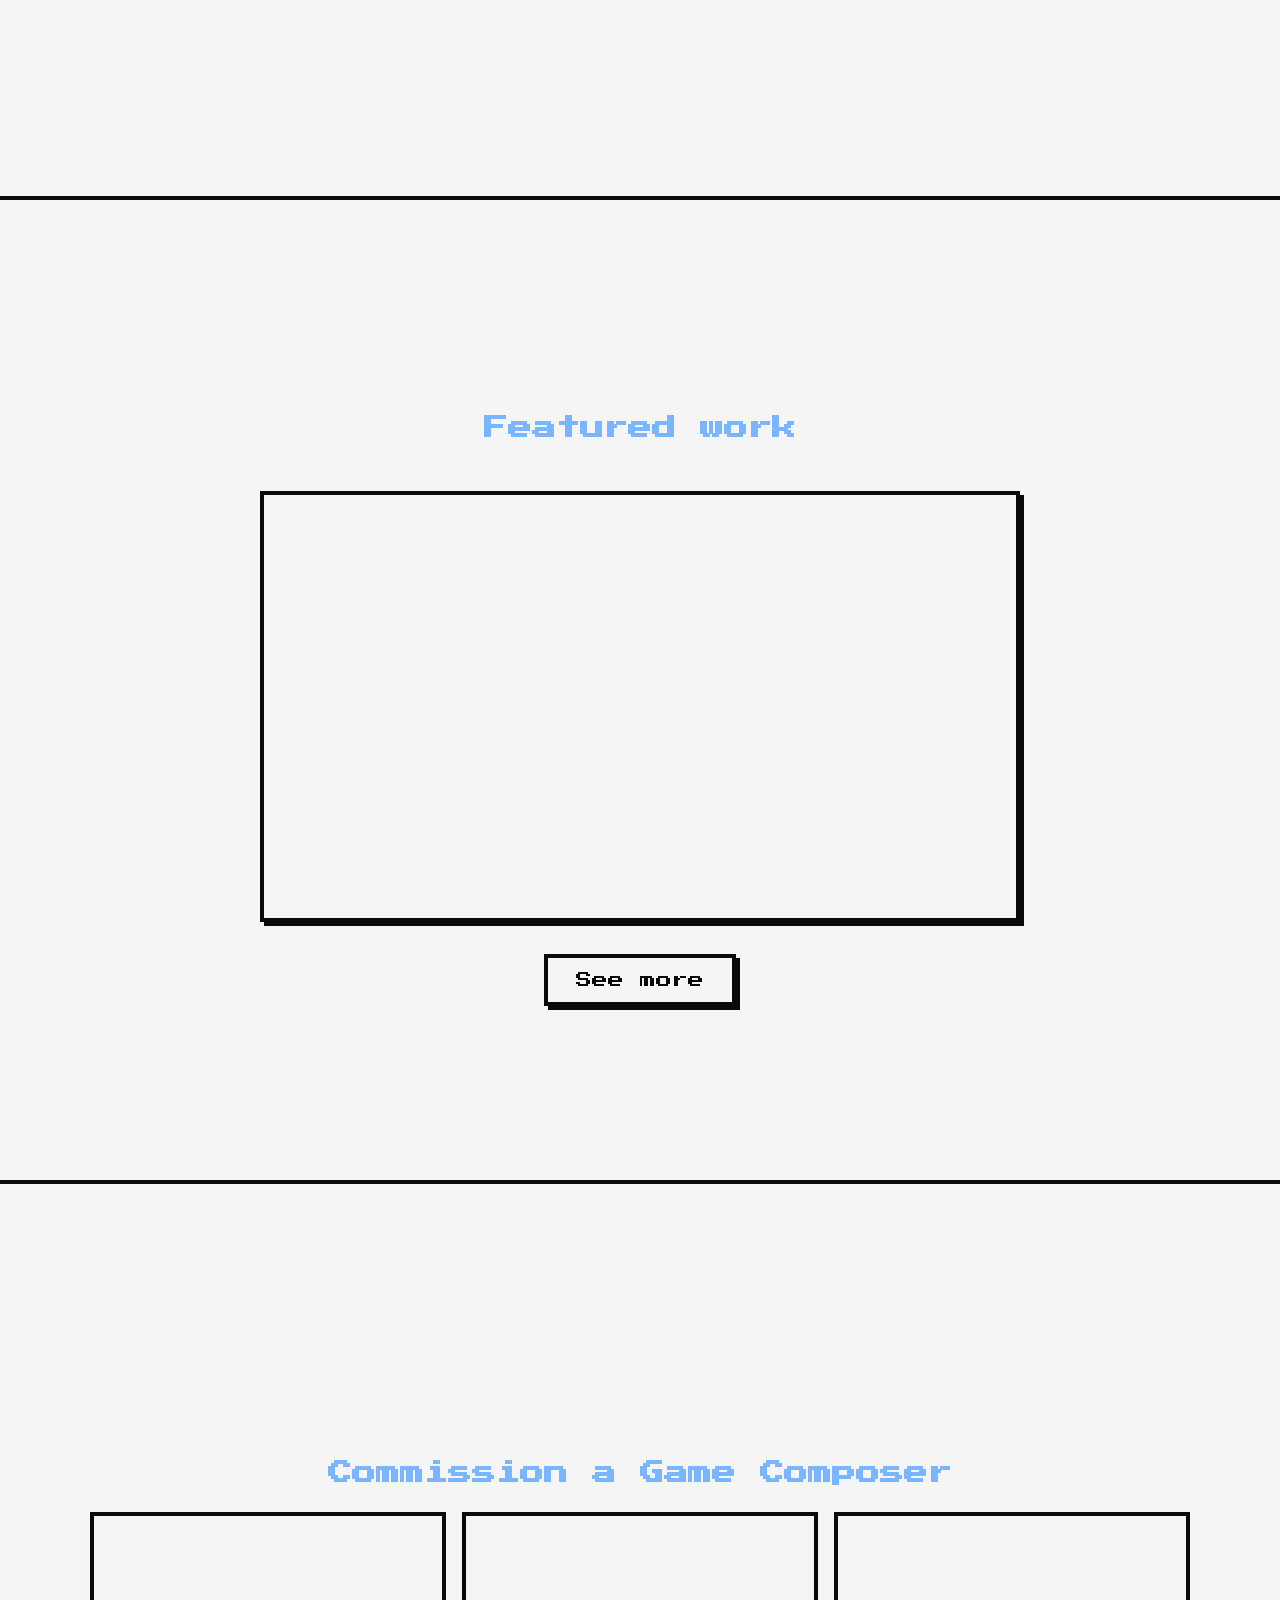
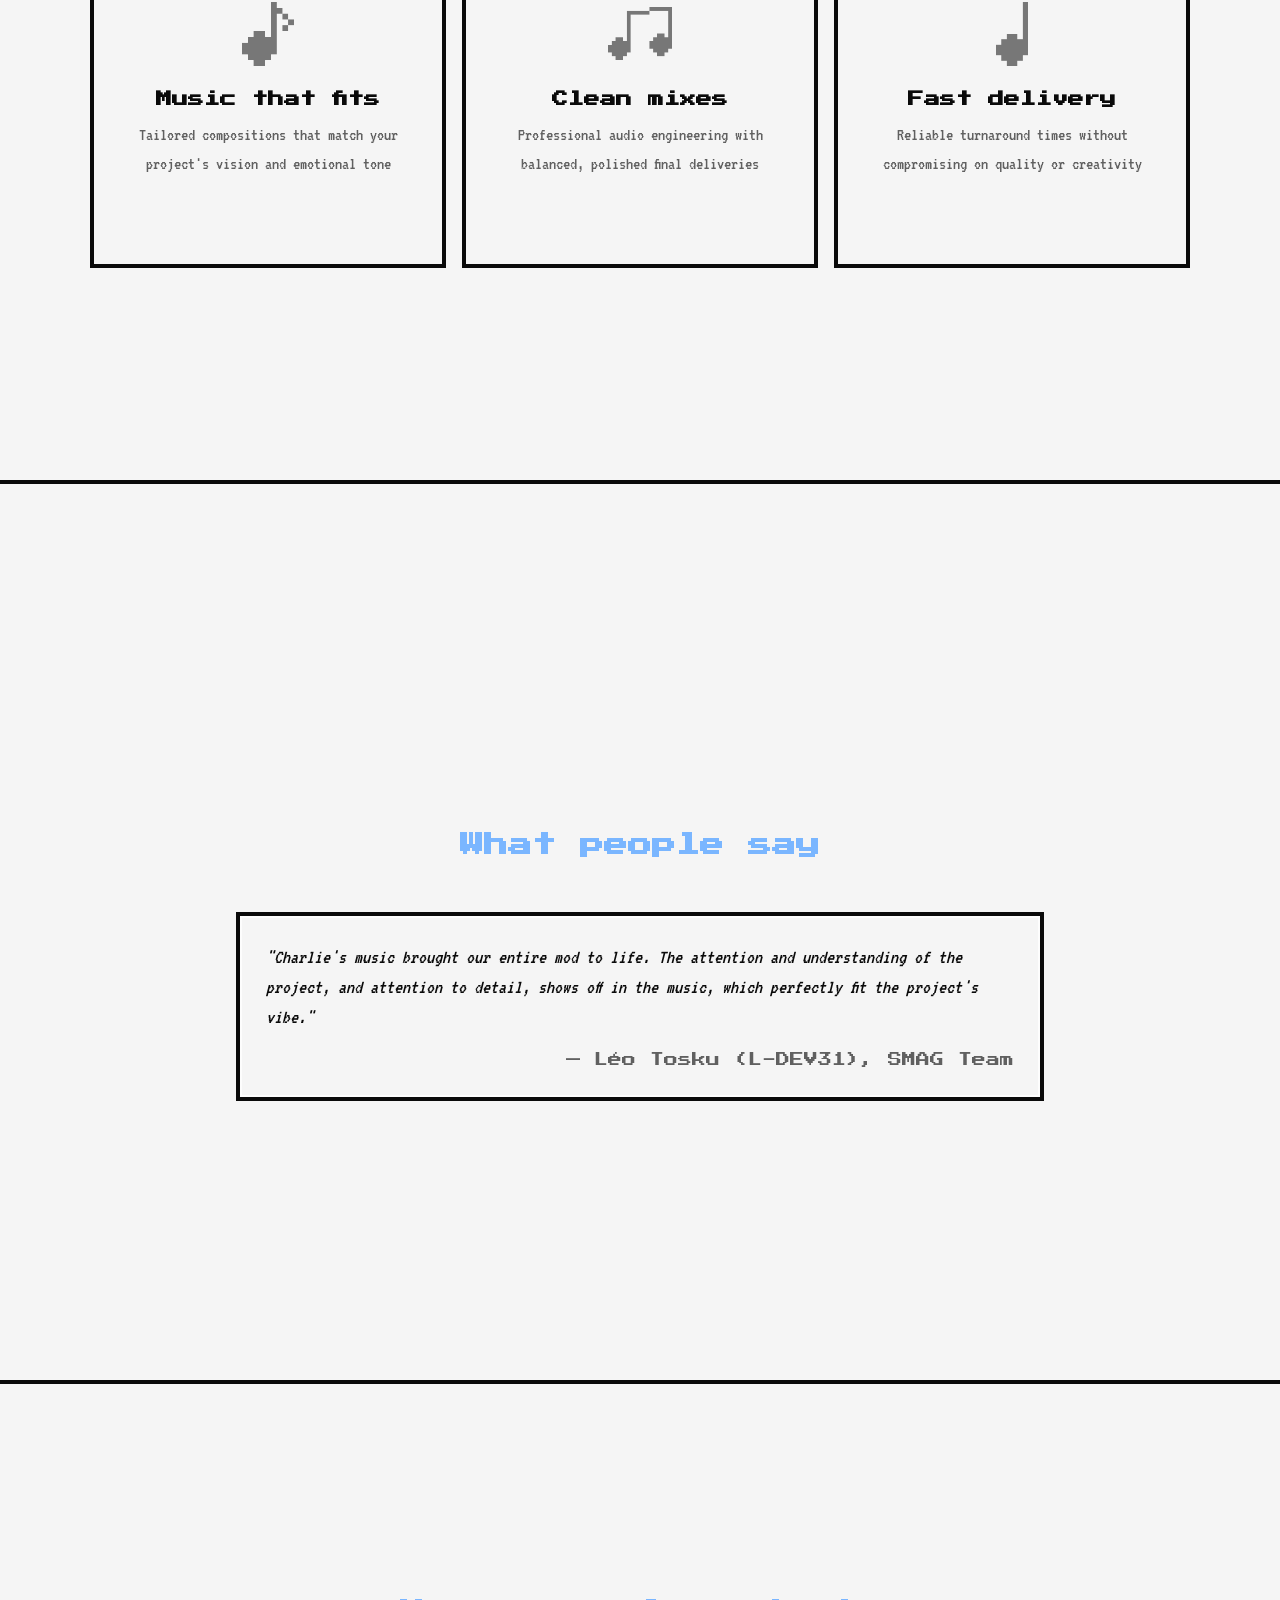
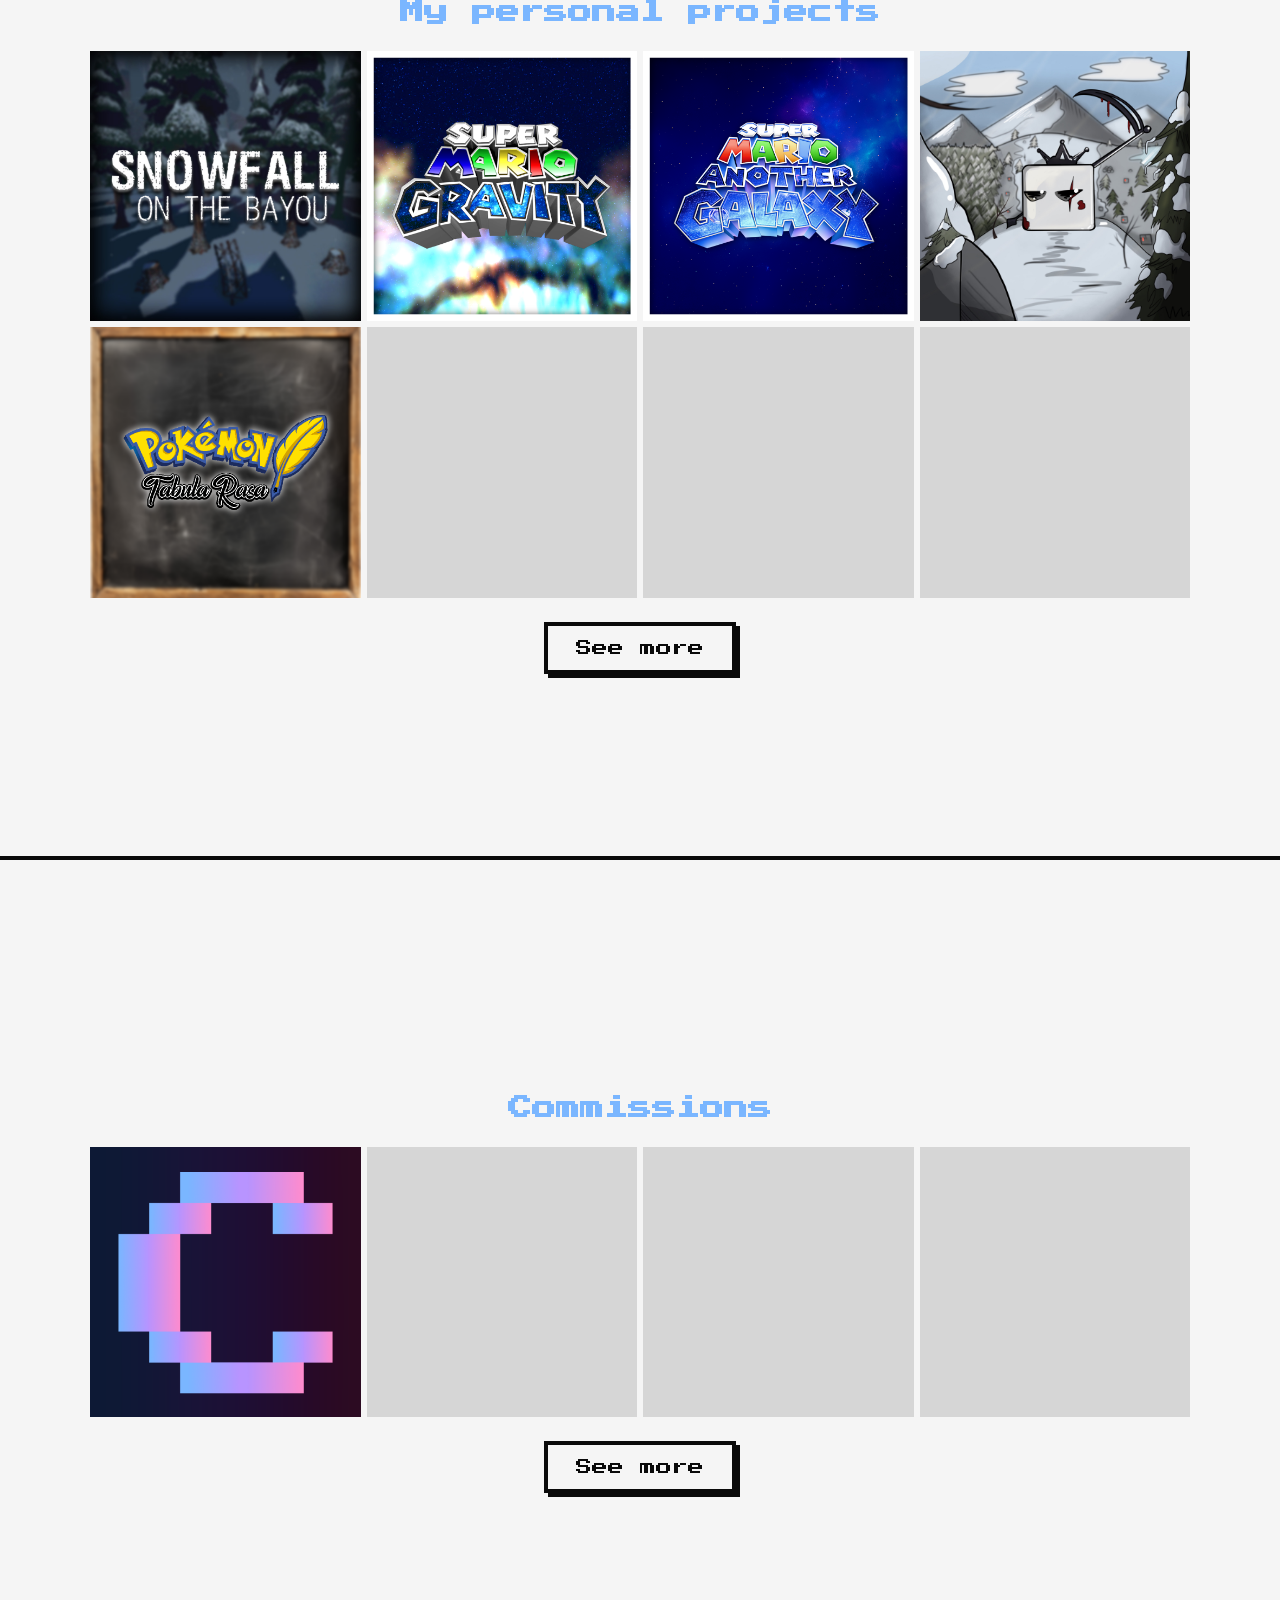
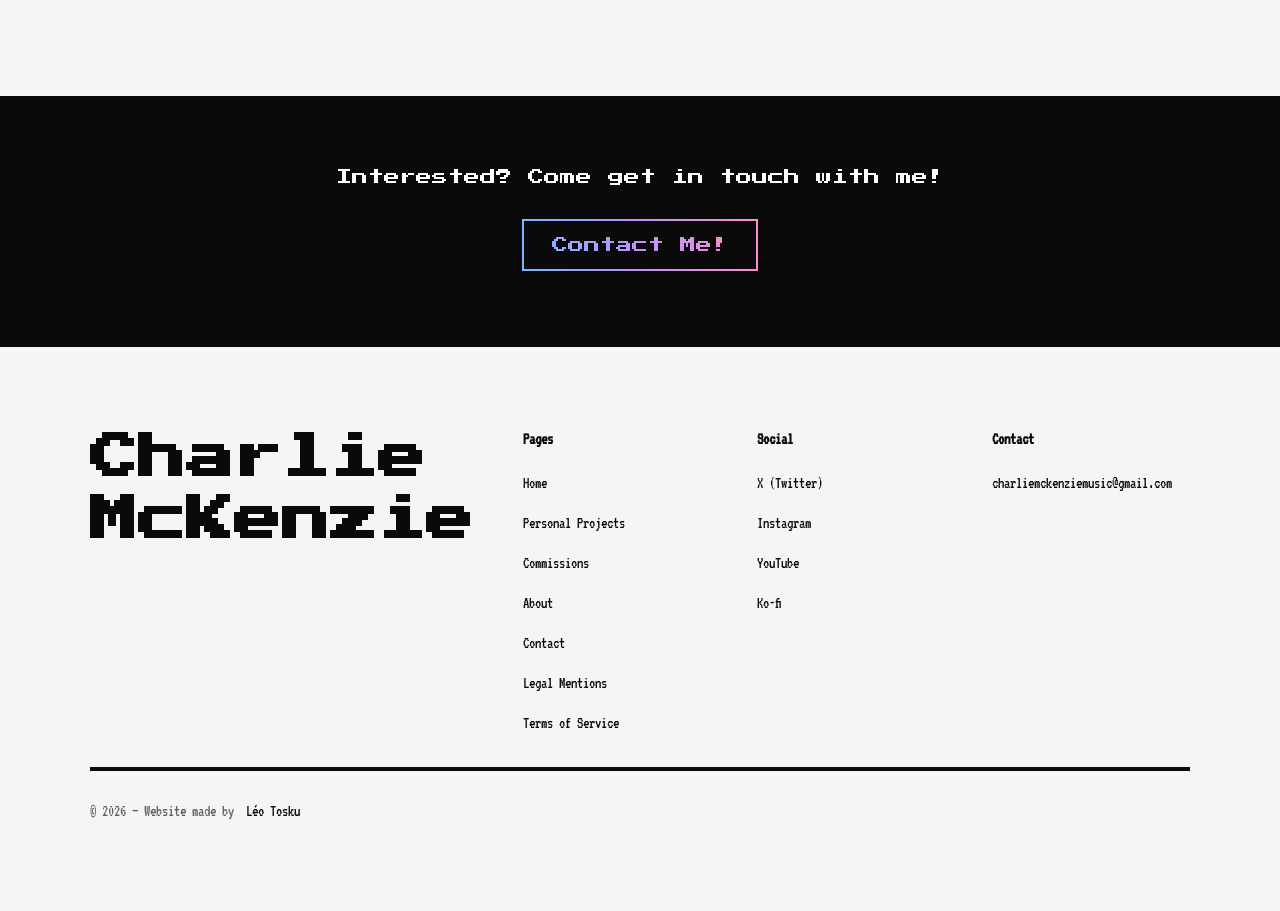
==== commit 11456853: "Update index.html" ====
--- a/index.html
+++ b/index.html
@@ -222,10 +222,10 @@
     <section class="section section--bio" aria-label="About Charlie McKenzie">
       <div class="container">
         <p class="bio-intro">
-          I'm <strong>Charlie McKenzie</strong>, a composer for visual media such as films, games, and smaller passion projects. I've been making video game music with Logic Pro since 2016, and have developoed a skillset of multiple different styles. I studied music theory, sound design, and recording arts at California State University, Chico, and I bring that background into every project I take on. I also took a summer school course for Utrecht Summer School, where I learned how to score for films.
+          I'm Charlie, a freelance composer for film and games. I started creating music with GarageBand back when I was a child, later becaming self-taught with Logic Pro. Since then, I've created hundreds of tracks, either through clients or simply for my own personal enjoyment. Because all my projects/requests are so different, I've learned how to create a wide variety of different styles. 
         </p>
         <p class="bio-intro">
-          I'm most skilled with chiptune, orchestral scoring, dark electronic, and RPG-style arrangements, but I can adapt to whatever best serves the world and emotion of your project. I'm currently open for commissions worldwide. If you're building a game and need a composer, <a href="contact.html">get in touch</a>.
+          I'm most skilled with chiptune, orchestral, electronic, and RPG-style arrangements, but I can adapt to whatever a client requests. I'm open for smaller commissions as well. If you're creating a game, movie, or passion project that needs a composer, <a href="contact.html">get in touch</a>.
         </p>
       </div>
     </section>
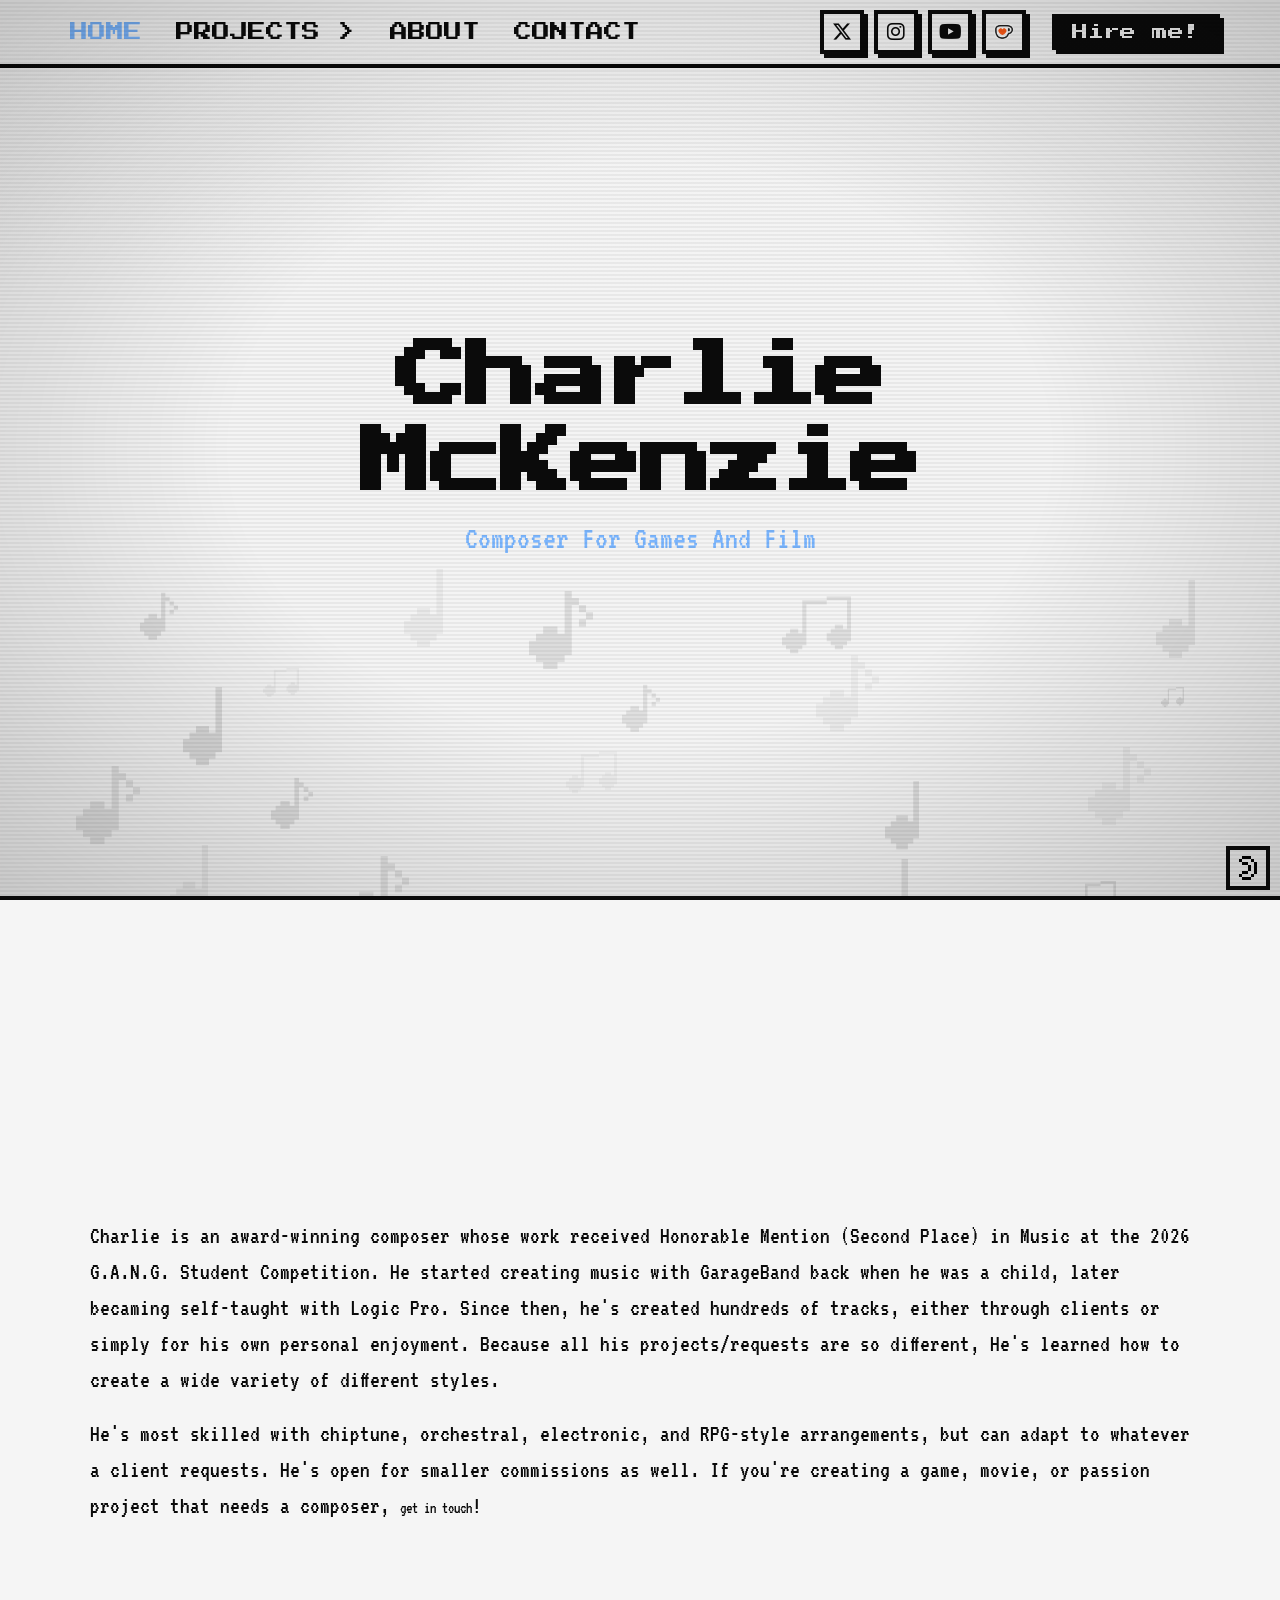
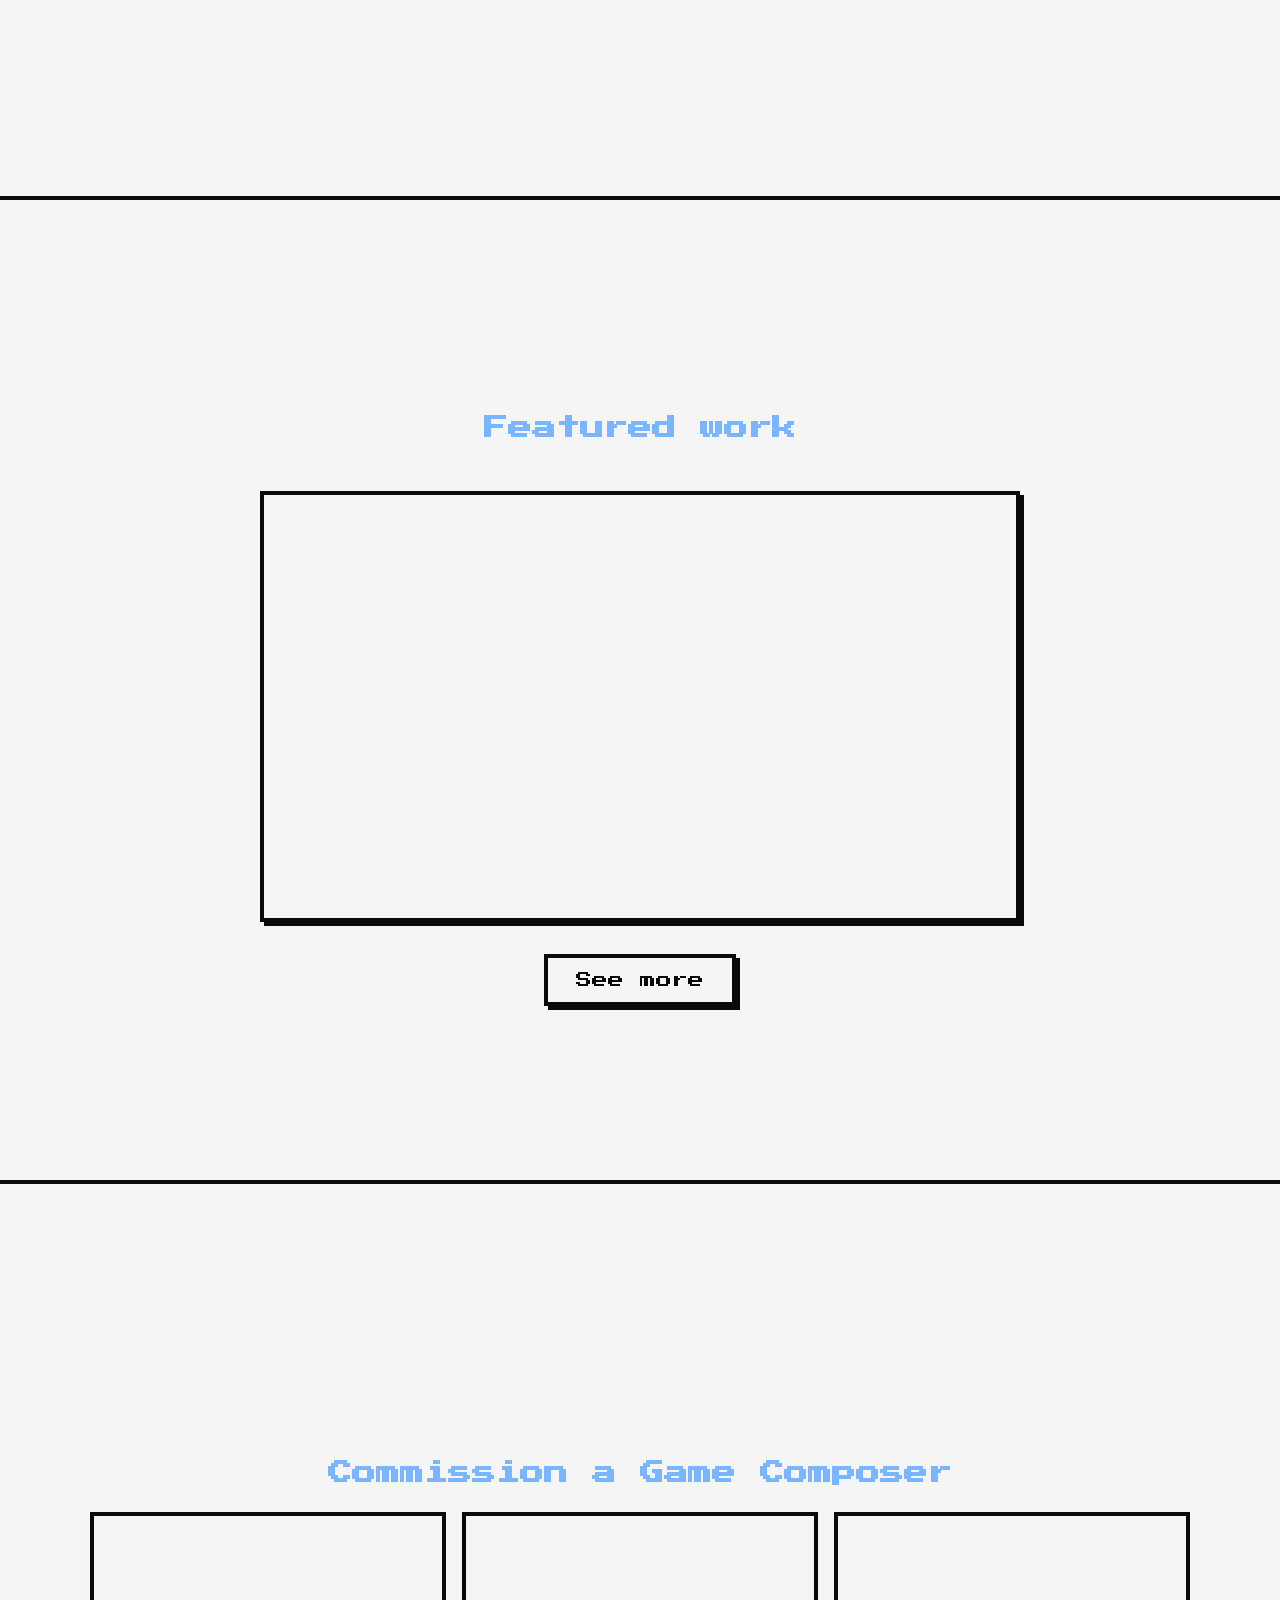
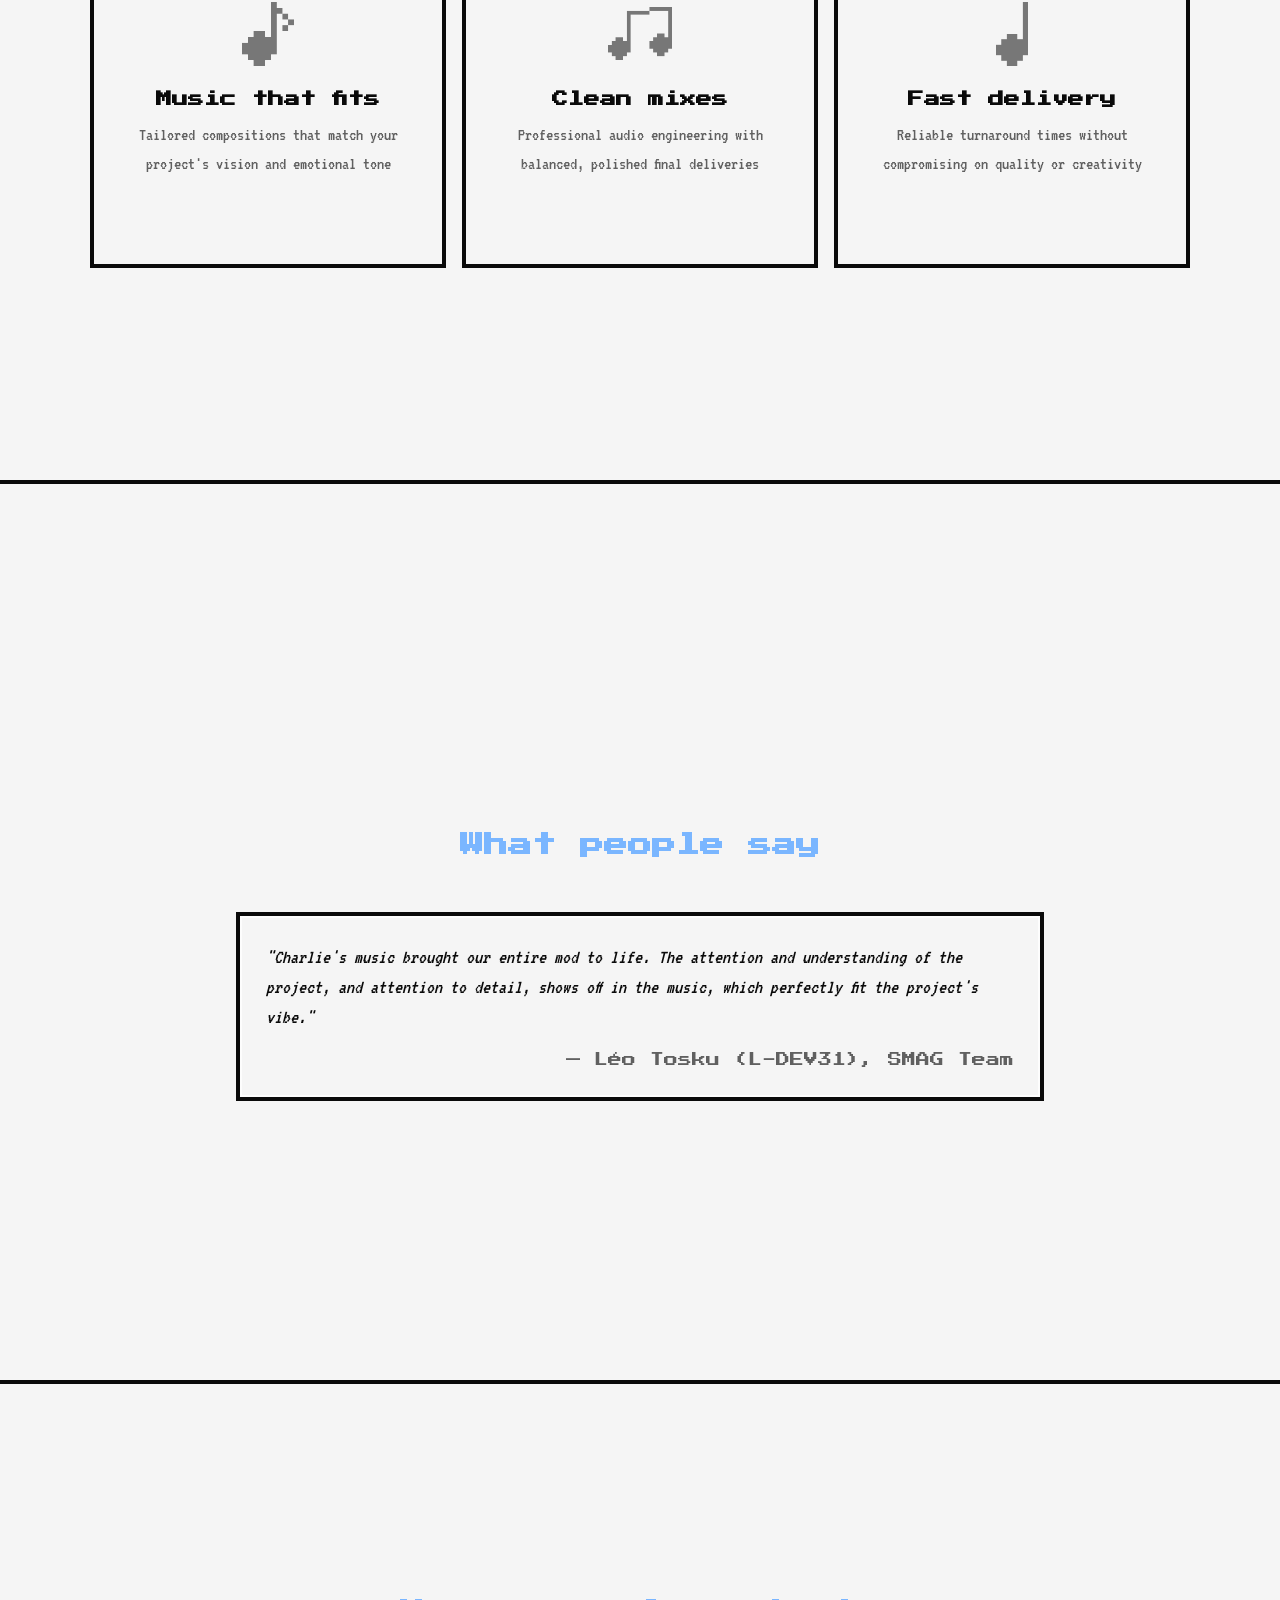
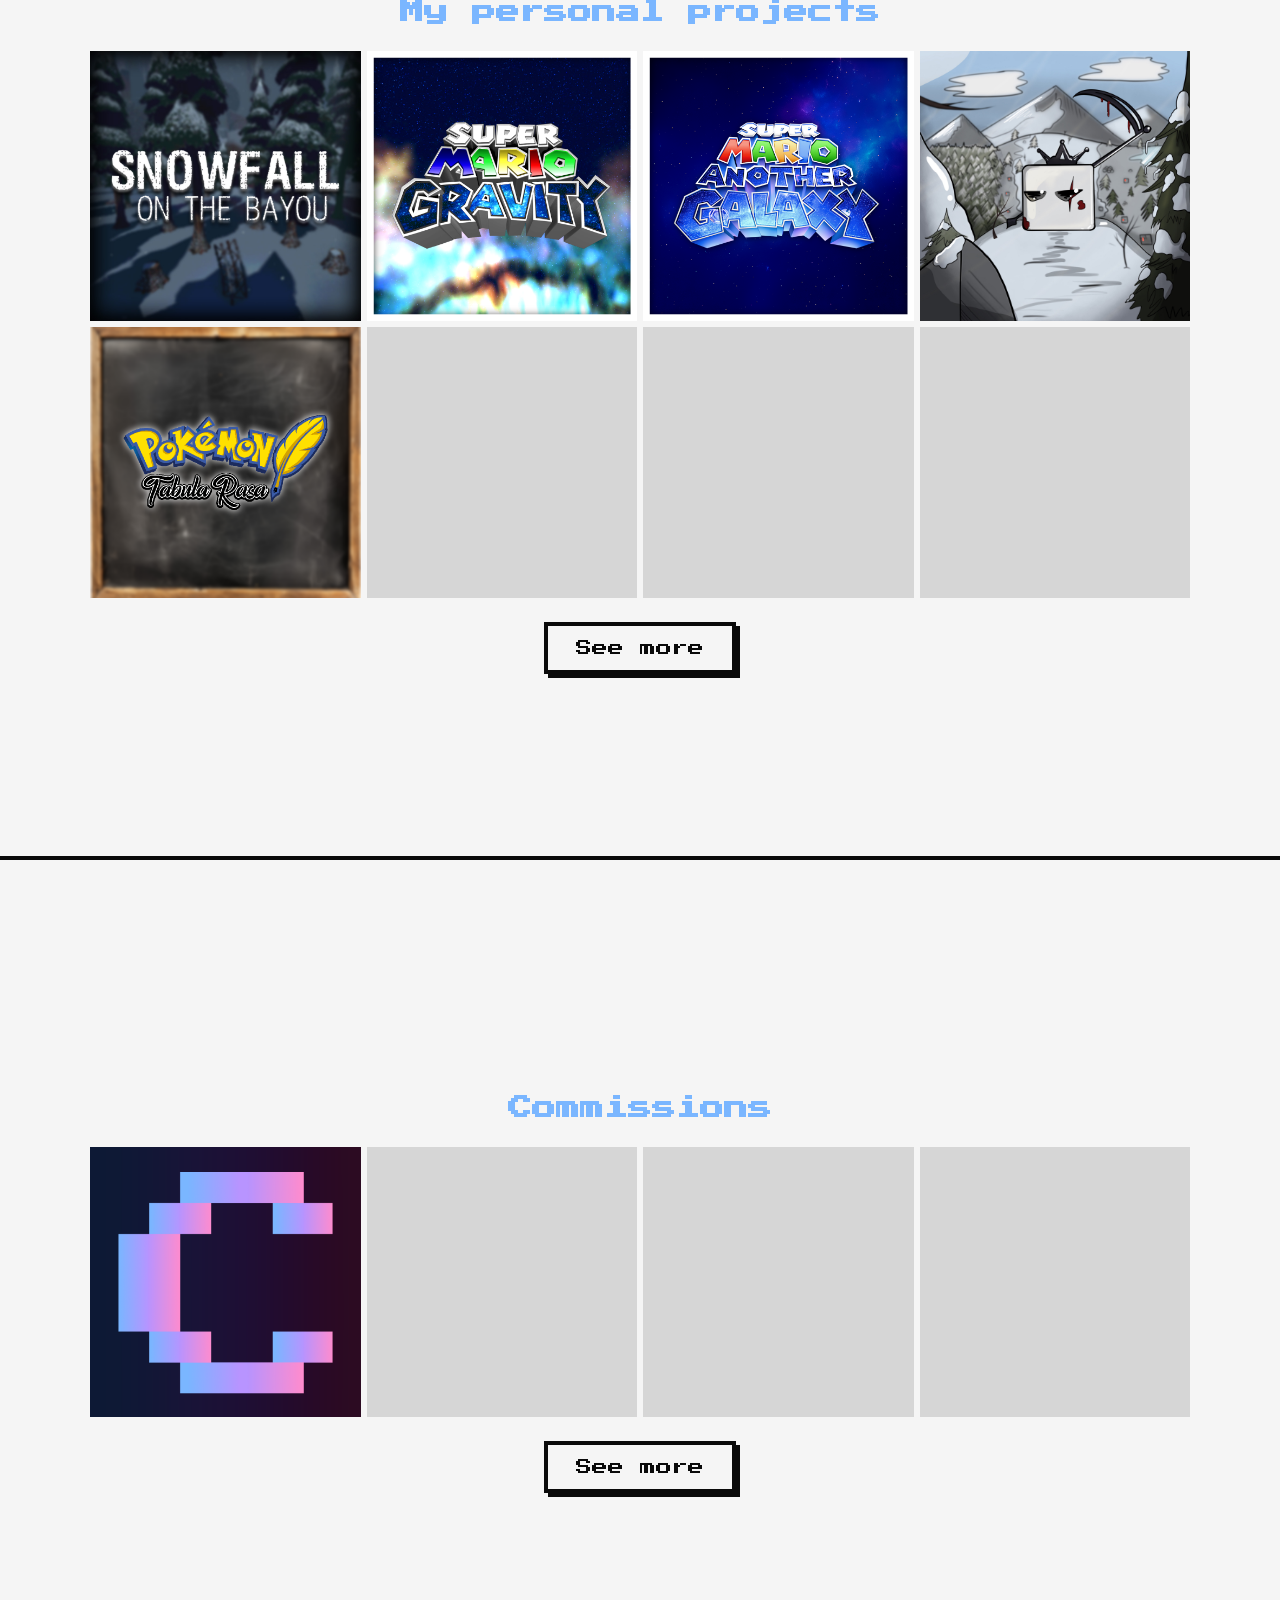
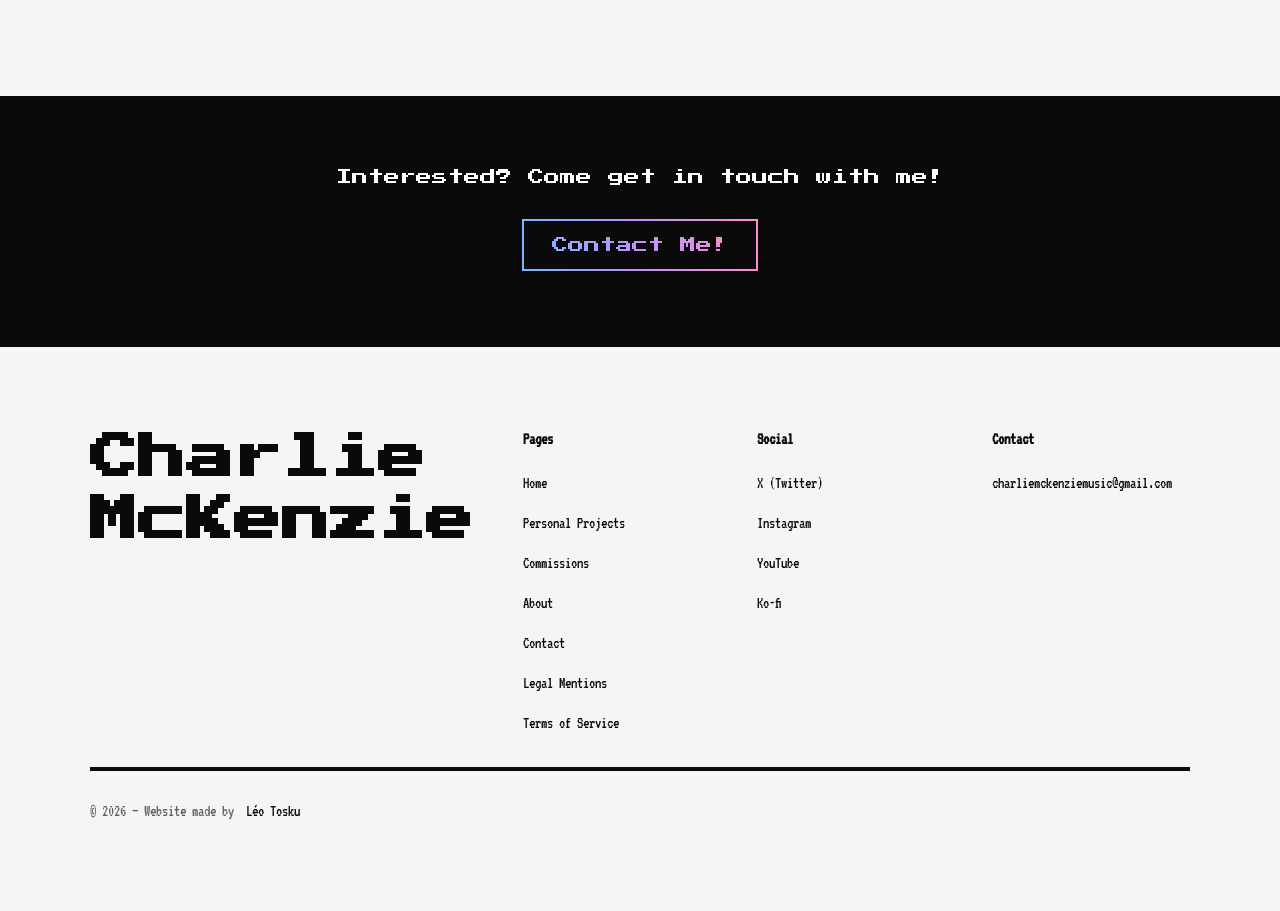
==== commit 3748c1e6: "Update bio section to reflect third-person perspective" ====
--- a/index.html
+++ b/index.html
@@ -222,10 +222,10 @@
     <section class="section section--bio" aria-label="About Charlie McKenzie">
       <div class="container">
         <p class="bio-intro">
-          I'm Charlie, a freelance composer for film and games. I started creating music with GarageBand back when I was a child, later becaming self-taught with Logic Pro. Since then, I've created hundreds of tracks, either through clients or simply for my own personal enjoyment. Because all my projects/requests are so different, I've learned how to create a wide variety of different styles. 
+          Charlie is an award-winning composer whose work received Honorable Mention (Second Place) in Music at the 2026 G.A.N.G. Student Competition. He started creating music with GarageBand back when he was a child, later becaming self-taught with Logic Pro. Since then, he's created hundreds of tracks, either through clients or simply for his own personal enjoyment. Because all his projects/requests are so different, He's learned how to create a wide variety of different styles. 
         </p>
         <p class="bio-intro">
-          I'm most skilled with chiptune, orchestral, electronic, and RPG-style arrangements, but I can adapt to whatever a client requests. I'm open for smaller commissions as well. If you're creating a game, movie, or passion project that needs a composer, <a href="contact.html">get in touch</a>.
+          He's most skilled with chiptune, orchestral, electronic, and RPG-style arrangements, but can adapt to whatever a client requests. He's open for smaller commissions as well. If you're creating a game, movie, or passion project that needs a composer, <a href="contact.html">get in touch</a>!
         </p>
       </div>
     </section>
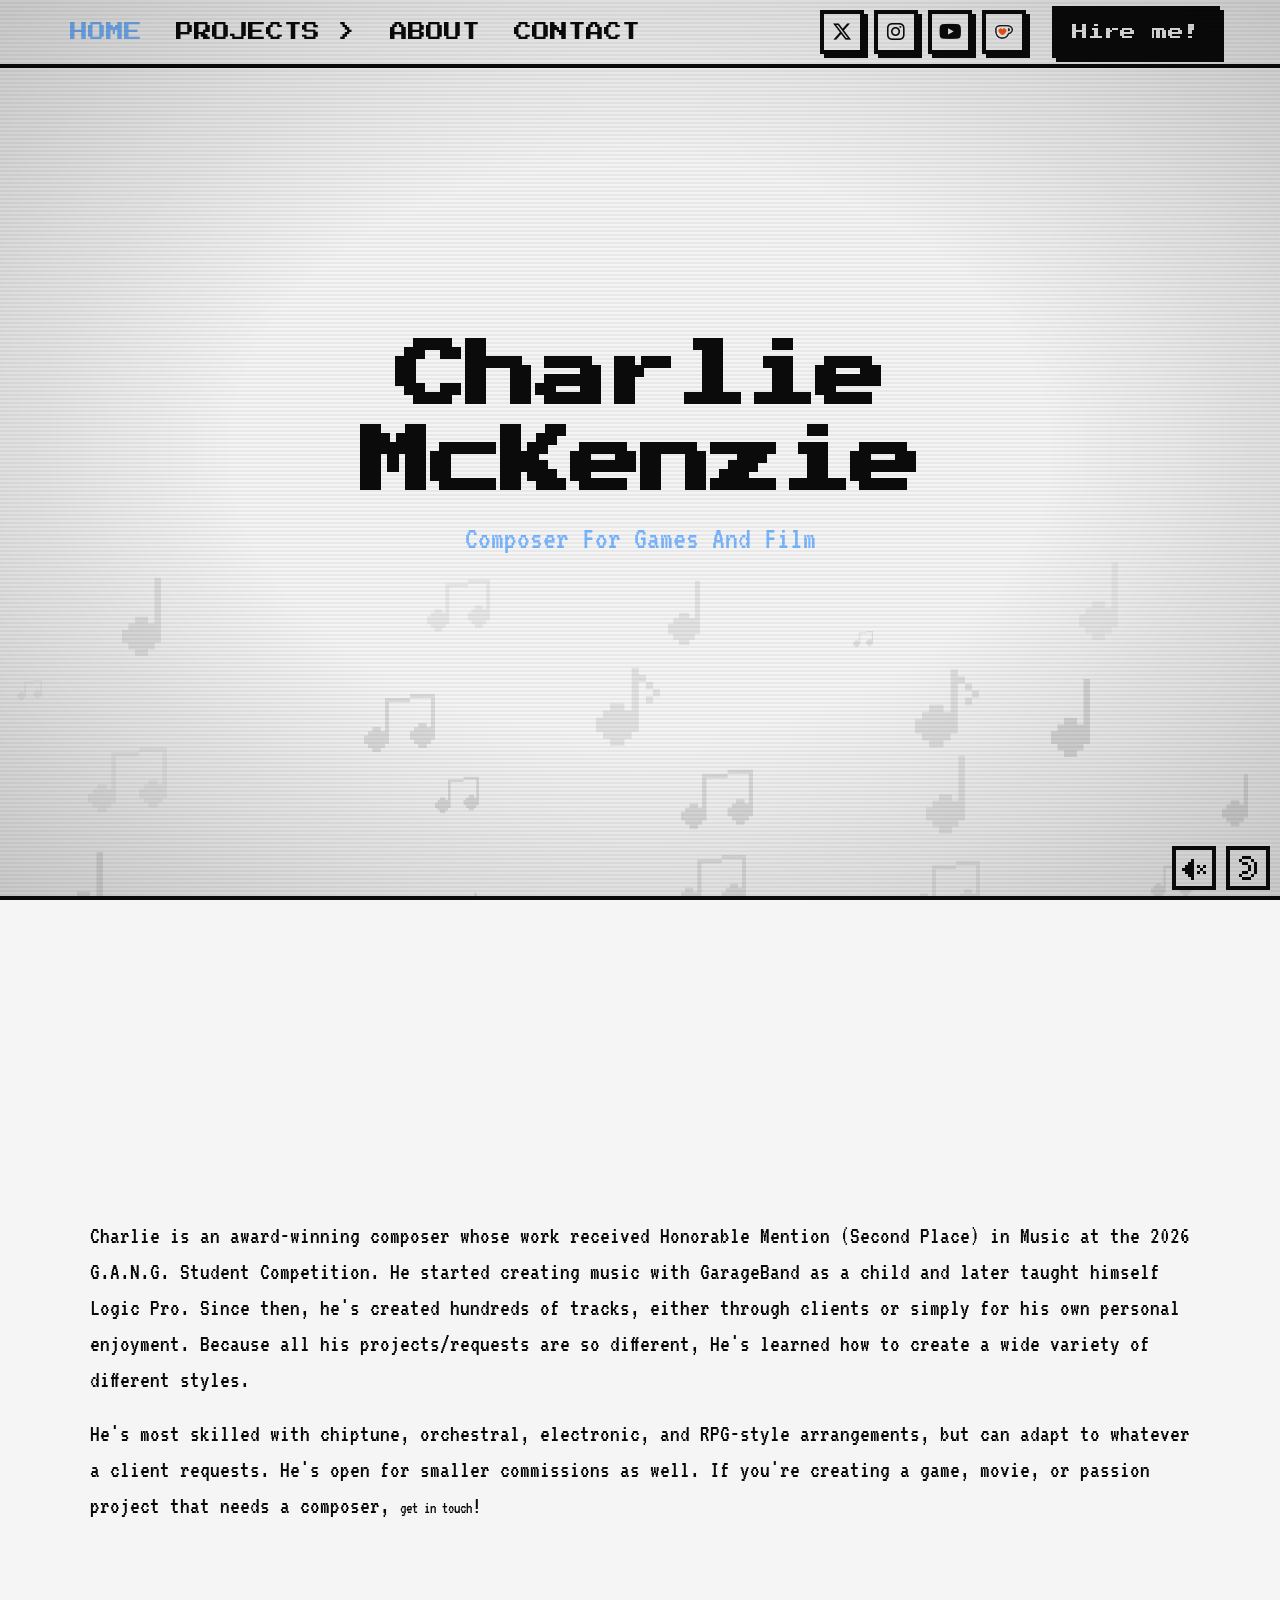
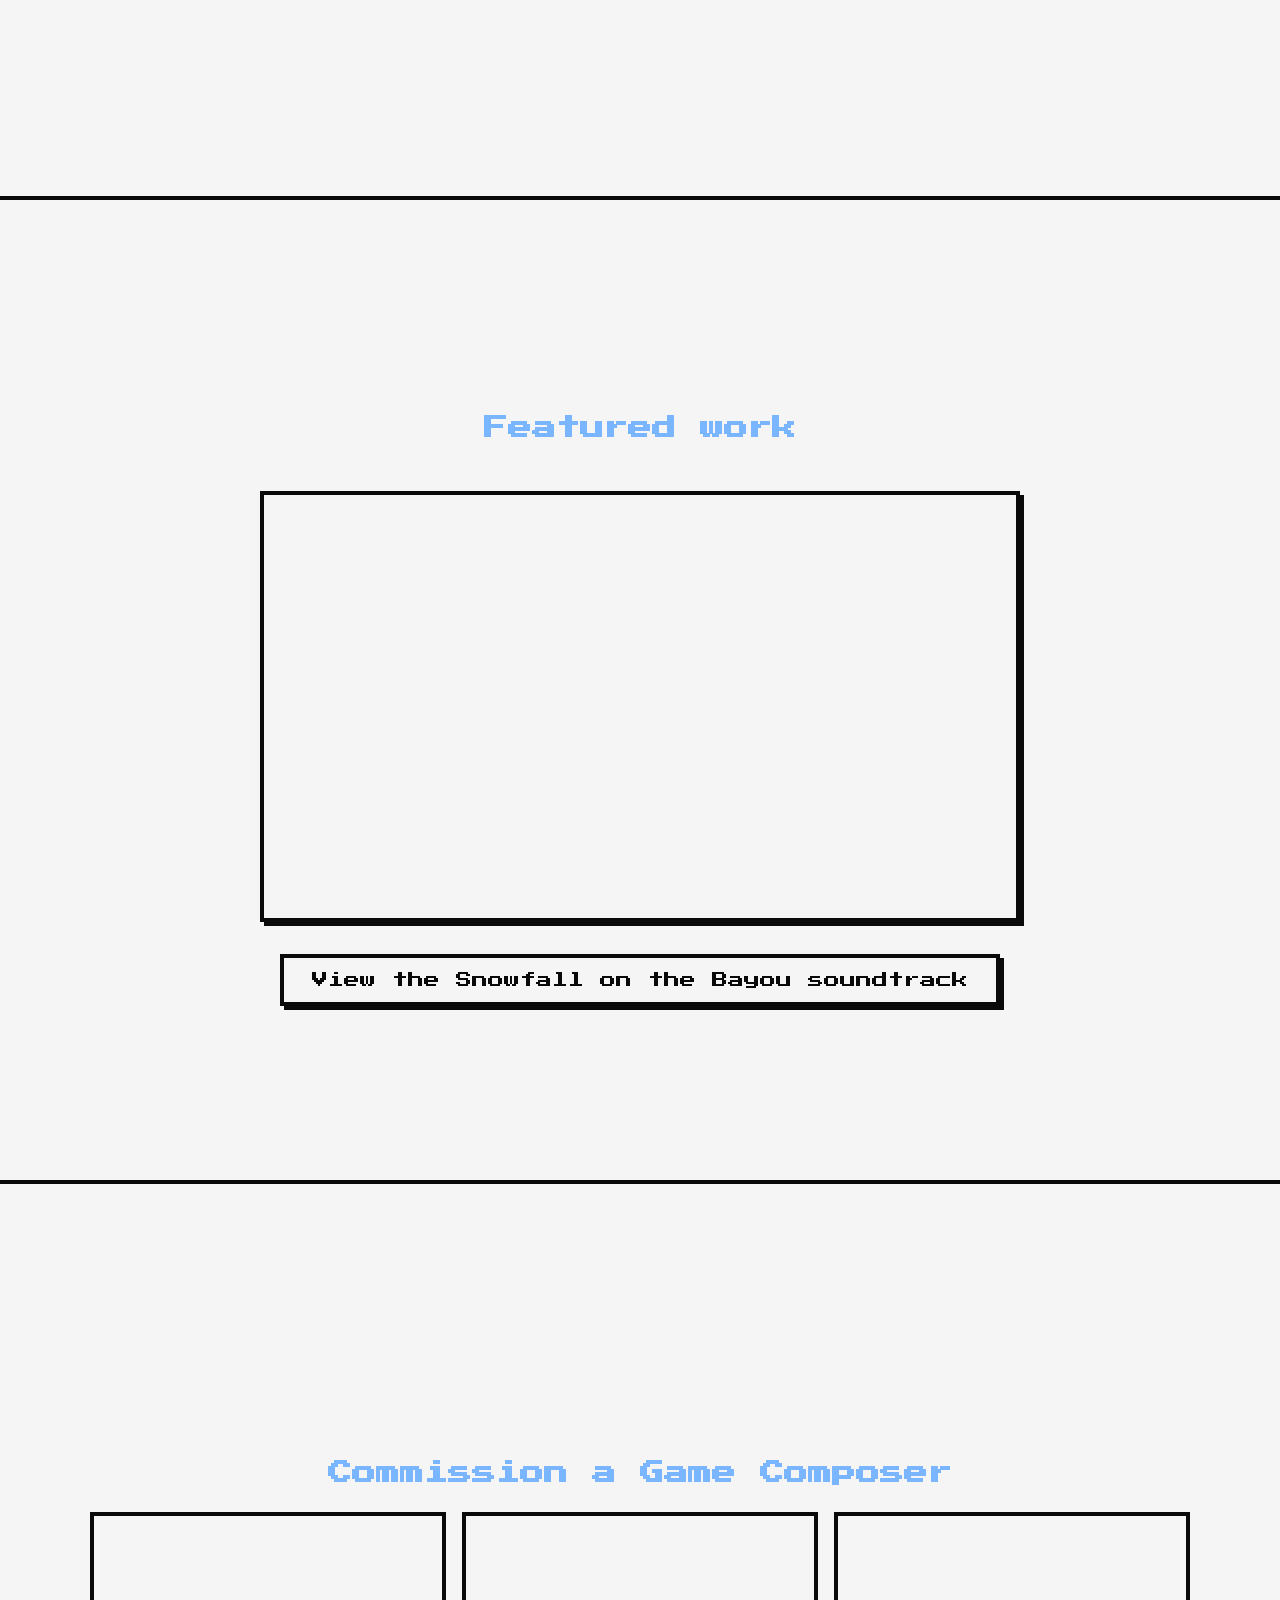
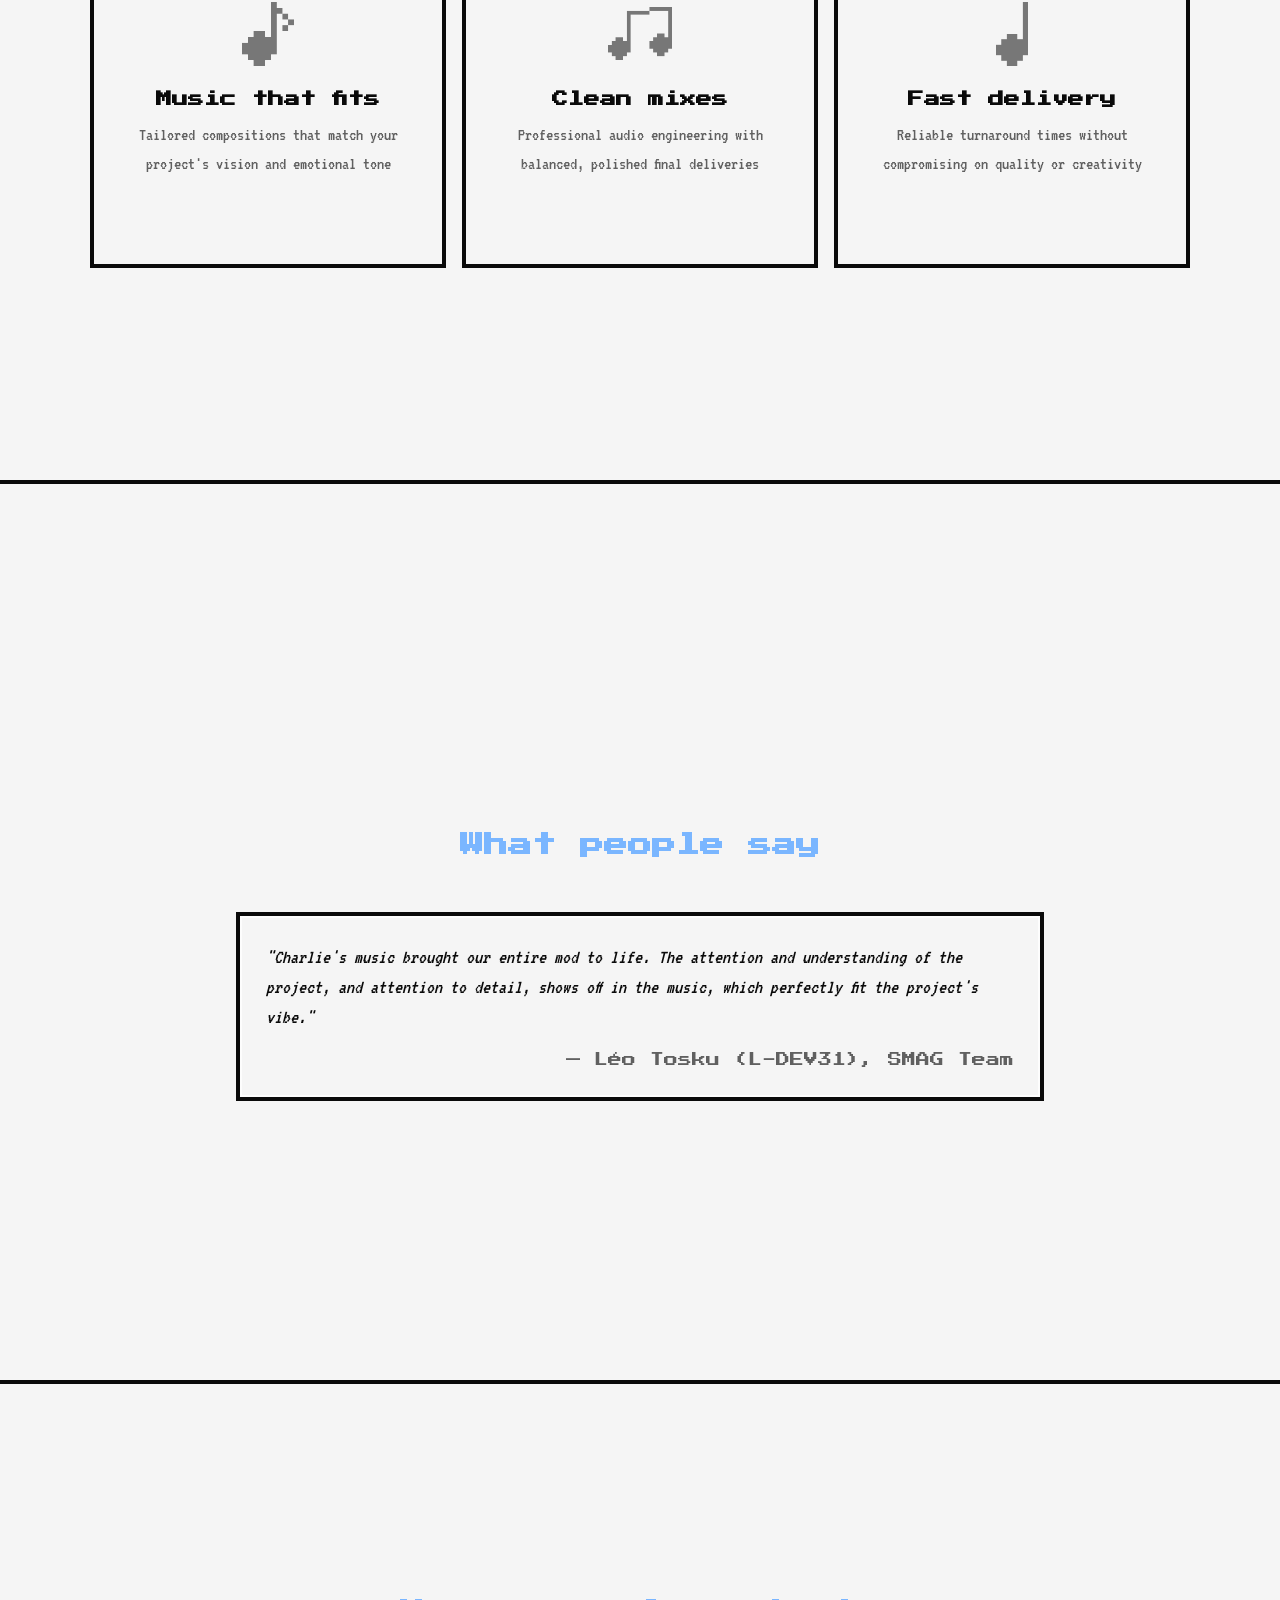
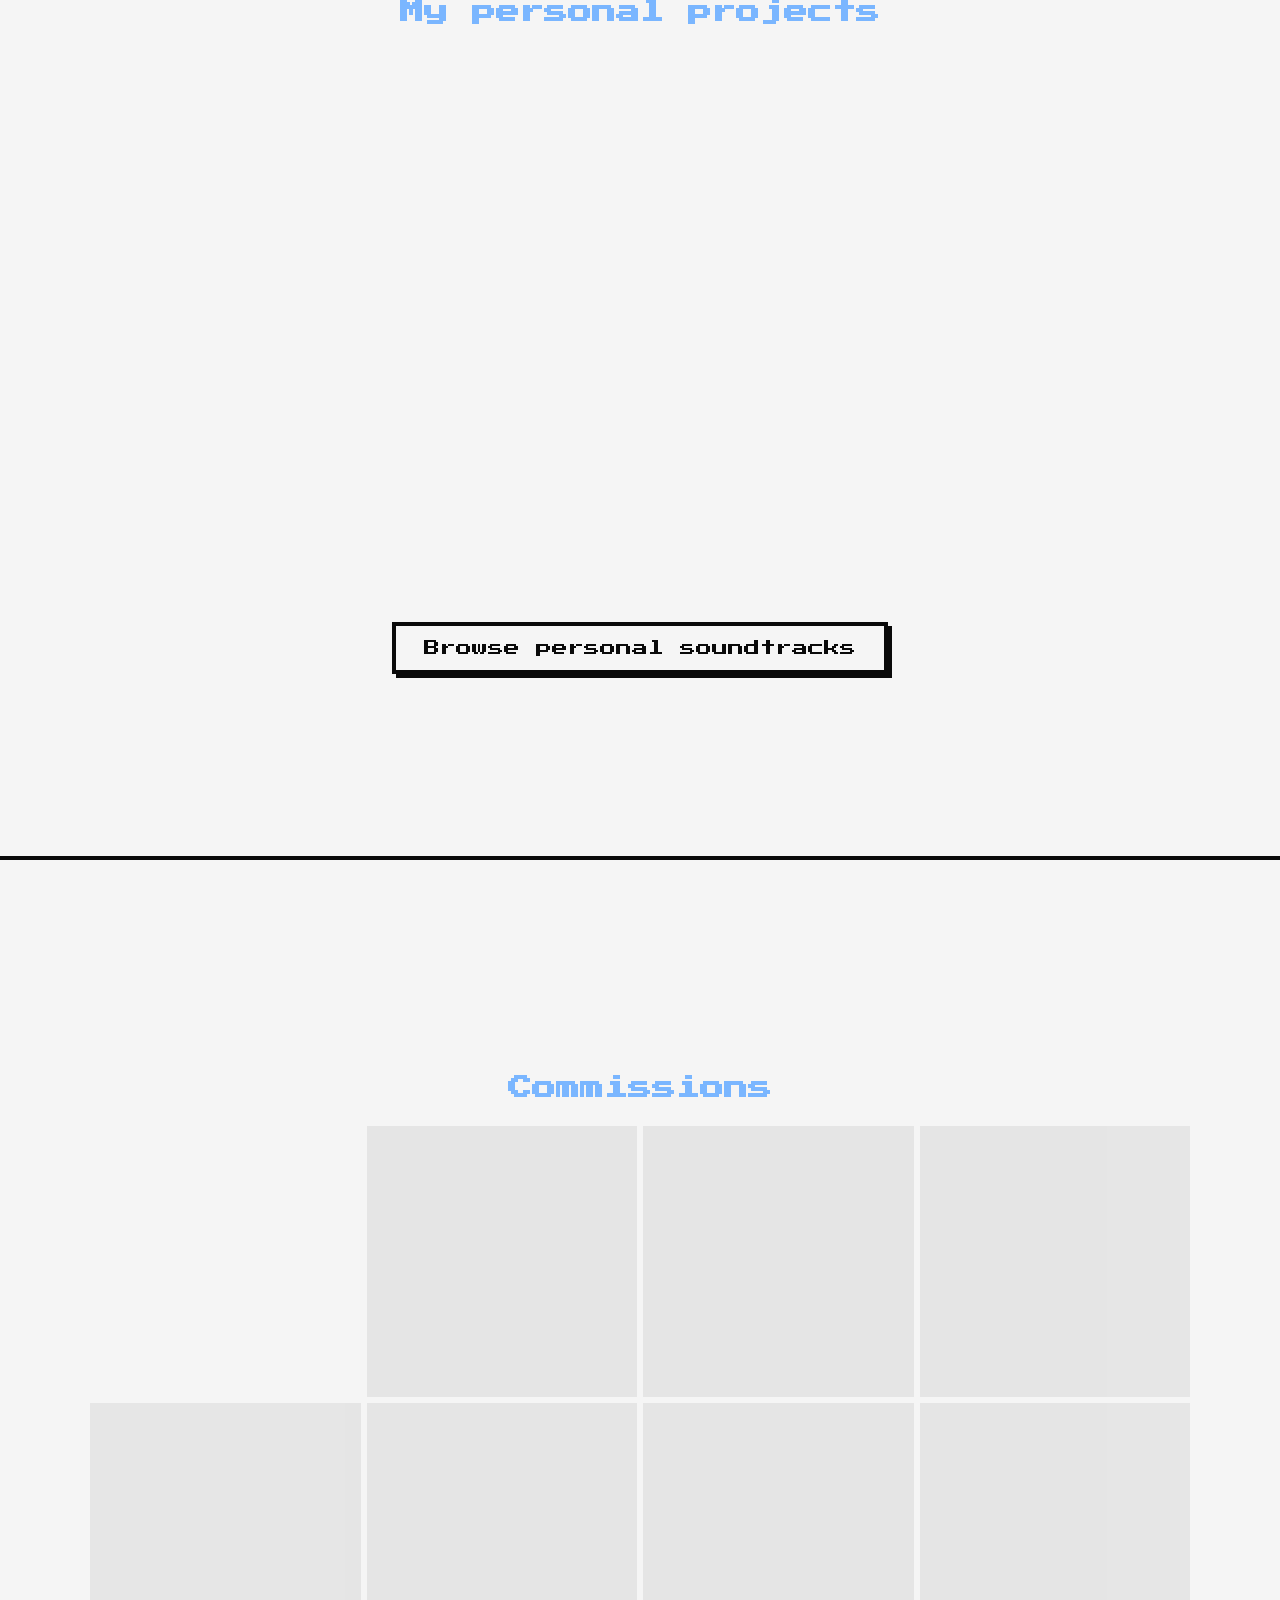
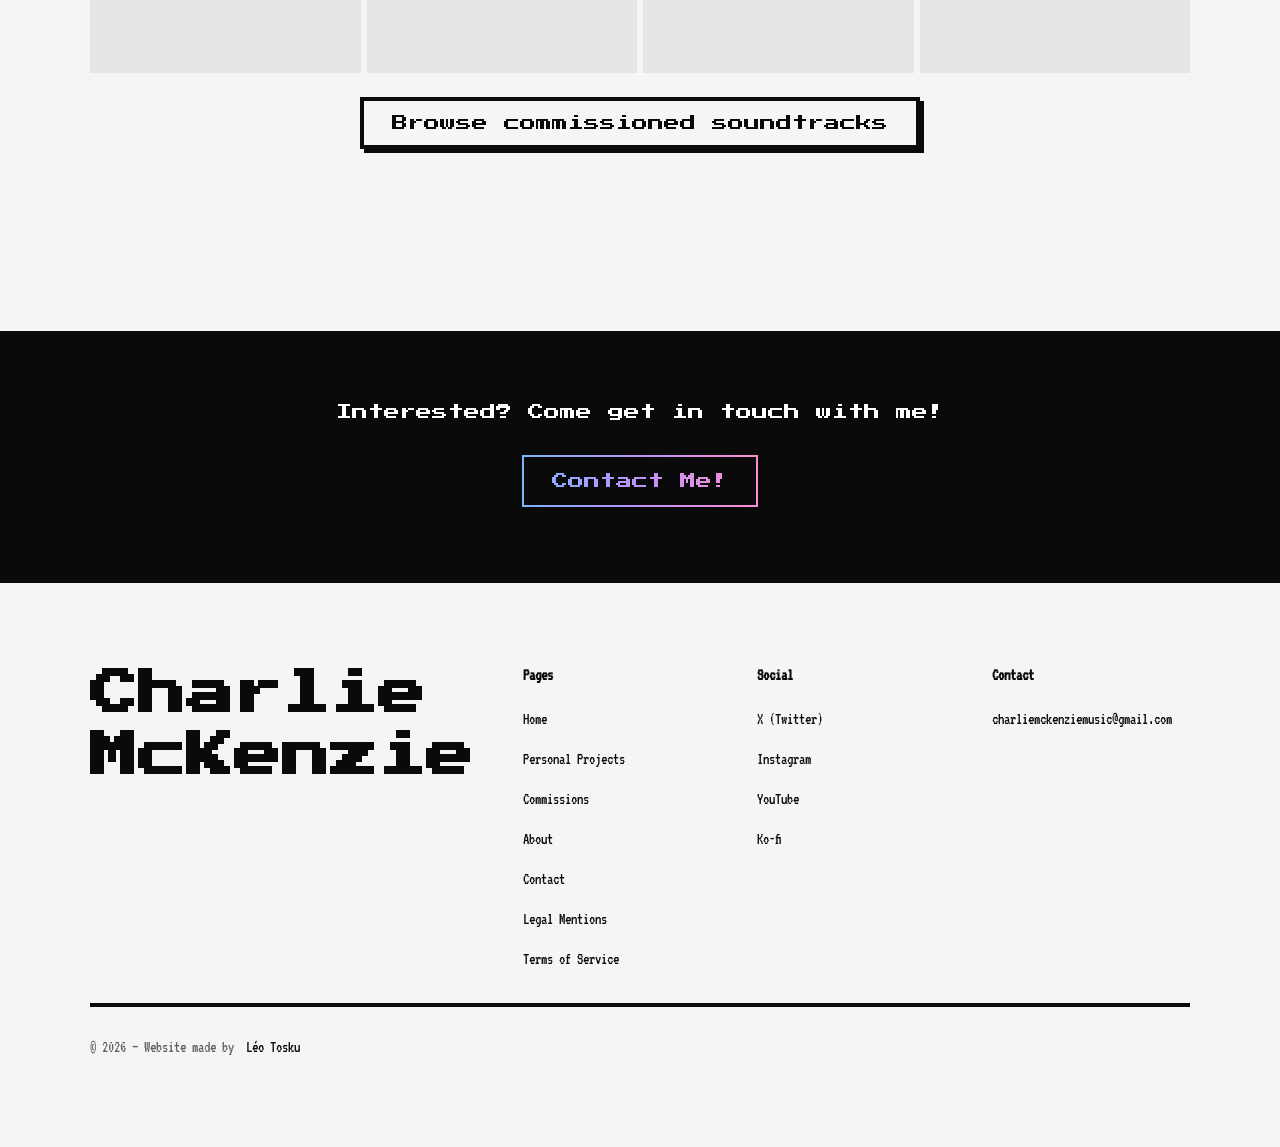
==== commit 5e3e9c1b: "update" ====
--- a/index.html
+++ b/index.html
@@ -4,13 +4,22 @@
 <head>
   <meta charset="utf-8" />
   <meta name="viewport" content="width=device-width, initial-scale=1" />
-  <title>Charlie McKenzie — Game And Film Composer for Hire</title>
-
-  <!-- Meta descriptions enrichies avec mots-clés -->
+  
+  <script>
+    try {
+      const target = sessionStorage.getItem('page-transition-target');
+      const current = new URL(location.href);
+      current.hash = '';
+      if (target === current.href && !matchMedia('(prefers-reduced-motion: reduce)').matches) {
+        document.documentElement.classList.add('page-transition-pending');
+        window.__pageTransitionSafetyTimer = setTimeout(() => document.documentElement.classList.remove('page-transition-pending'), 3000);
+      }
+    } catch {}
+  </script>
+<title>Charlie McKenzie — Game And Film Composer for Hire</title>
+
   <meta name="description"
     content="Charlie McKenzie composes retro, RPG, orchestral and electronic soundtracks for visual media. Open for commissions worldwide." />
-  <meta name="keywords"
-    content="Charlie McKenzie, indie game composer for hire, ROM hack music composer, fan game soundtrack, RPG music composer, retro game music commission, chiptune composer, video game sound designer, Super Mario mod music, orchestral game music, electronic game soundtrack" />
   <meta name="author" content="Charlie McKenzie" />
 
   <!-- Open Graph optimisé -->
@@ -222,7 +231,7 @@
     <section class="section section--bio" aria-label="About Charlie McKenzie">
       <div class="container">
         <p class="bio-intro">
-          Charlie is an award-winning composer whose work received Honorable Mention (Second Place) in Music at the 2026 G.A.N.G. Student Competition. He started creating music with GarageBand back when he was a child, later becaming self-taught with Logic Pro. Since then, he's created hundreds of tracks, either through clients or simply for his own personal enjoyment. Because all his projects/requests are so different, He's learned how to create a wide variety of different styles. 
+          Charlie is an award-winning composer whose work received Honorable Mention (Second Place) in Music at the 2026 G.A.N.G. Student Competition. He started creating music with GarageBand as a child and later taught himself Logic Pro. Since then, he's created hundreds of tracks, either through clients or simply for his own personal enjoyment. Because all his projects/requests are so different, He's learned how to create a wide variety of different styles. 
         </p>
         <p class="bio-intro">
           He's most skilled with chiptune, orchestral, electronic, and RPG-style arrangements, but can adapt to whatever a client requests. He's open for smaller commissions as well. If you're creating a game, movie, or passion project that needs a composer, <a href="contact.html">get in touch</a>!
@@ -238,11 +247,11 @@
         <div class="notable">
           <div class="notable__trailer">
             <div class="trailer">
-              <iframe class="trailer__frame" title="Trailer" src="https://www.youtube.com/embed/y367C4EAX60"
+              <iframe class="trailer__frame" title="Featured game trailer" src="https://www.youtube.com/embed/y367C4EAX60"
                 loading="lazy" referrerpolicy="strict-origin-when-cross-origin" allowfullscreen></iframe>
             </div>
             <div class="section__more">
-              <a class="btn" href="project.html?source=personal&id=sin-prince">See more</a>
+              <a class="btn" href="project.html?source=personal&amp;id=snowfall">View the Snowfall on the Bayou soundtrack</a>
             </div>
           </div>
         </div>
@@ -301,7 +310,7 @@
         <div class="grid" id="personal-grid" data-source="personal" data-limit="8" aria-label="Personal projects"></div>
 
         <div class="section__more">
-          <a class="btn" href="projects.html?source=personal">See more</a>
+          <a class="btn" href="projects.html?source=personal">Browse personal soundtracks</a>
         </div>
       </div>
     </section>
@@ -314,8 +323,23 @@
 
         <div class="grid" id="commissions-grid" data-source="commissions" data-limit="8" aria-label="Commissions"></div>
 
+        <template id="card-template">
+          <a class="card" href="#" aria-label="Project card">
+            <img class="card__img" src="" alt="" loading="lazy" />
+            <div class="card__overlay">
+              <div class="card__meta">
+                <h3 class="card__title"><span data-field="name"></span></h3>
+                <p class="card__creator hidden" data-field="creator"></p>
+              </div>
+            </div>
+          </a>
+        </template>
+        <template id="card-placeholder">
+          <div class="card placeholder" data-tooltip="This could be you" role="img" aria-label="This could be you"></div>
+        </template>
+
         <div class="section__more">
-          <a class="btn" href="projects.html?source=commissions">See more</a>
+          <a class="btn" href="projects.html?source=commissions">Browse commissioned soundtracks</a>
         </div>
       </div>
     </section>
@@ -331,13 +355,14 @@
   <footer id="site-footer"></footer>
 
   <script src="assets/js/hero.js" defer></script>
+  <script src="assets/js/sound.js" defer></script>
   <script src="assets/js/nav.js" defer></script>
   <script src="assets/js/theme.js" defer></script>
   <script src="assets/js/projects.js" defer></script>
-  <script src="assets/js/crt.js" defer></script>
+  <script src="assets/js/transition.js" defer></script>
   <script src="assets/js/main.js" defer></script>
-  <script src='https://storage.ko-fi.com/cdn/scripts/overlay-widget.js' defer></script>
-  <script> kofiWidgetOverlay.draw('solargress', { 'type': 'floating-chat', 'floating-chat.donateButton.text': 'Support me', 'floating-chat.donateButton.background-color': '#323842', 'floating-chat.donateButton.text-color': '#fff' }); </script>
+  <script src="https://storage.ko-fi.com/cdn/scripts/overlay-widget.js" defer></script>
+  <script src="assets/js/kofi.js" defer></script>
 </body>
 
 </html>
--- a/assets/css/styles.css
+++ b/assets/css/styles.css
@@ -1,6 +1,7 @@
 :root {
   --bg: #f5f5f5;
   --text: #0a0a0a;
+  --text-color: var(--text);
   --muted: #606060;
   --line: var(--text);
   --surface: var(--bg);
@@ -13,7 +14,7 @@
   --font-body: 'VT323', monospace;
   --border-thick: 4px solid var(--text);
   --shadow-flat: 4px 4px 0 var(--text);
-  --active-bg: #00000020;
+  --active-bg: #00000010;
   --cta-bg: var(--text);
   --cta-text: var(--white);
   --cta-accent: var(--accent-gradient);
@@ -44,6 +45,50 @@
   display: none;
 }
 
+.page-transition-pending body > :not(.page-transition) {
+  visibility: hidden;
+}
+
+.page-transition {
+  position: fixed;
+  inset: 0;
+  z-index: 2147483647;
+  display: grid;
+  overflow: hidden;
+  pointer-events: auto;
+}
+
+.page-transition__pixel {
+  min-width: 0;
+  min-height: 0;
+  background: var(--text-color);
+  transform-origin: center;
+}
+
+.page-transition__title {
+  position: absolute;
+  top: 50%;
+  left: 50%;
+  z-index: 1;
+  width: min(84vw, 1000px);
+  margin: 0;
+  color: var(--bg);
+  font-family: var(--font-pixel);
+  font-size: clamp(16px, 3vw, 40px);
+  font-weight: 400;
+  line-height: 1.2;
+  text-align: center;
+  overflow-wrap: anywhere;
+  opacity: 0;
+  pointer-events: none;
+  transform: translate(-50%, -50%);
+  transition: opacity 180ms ease;
+}
+
+.page-transition__title.is-visible {
+  opacity: 1;
+}
+
 /* Utility classes */
 .mt-32 {
   margin-top: 32px;
@@ -80,10 +125,6 @@
 html,
 body {
   height: 100%;
-}
-
-html {
-  scroll-behavior: smooth;
 }
 
 body {
@@ -208,7 +249,8 @@
 }
 
 
-.theme-toggle[aria-pressed="true"] {
+.theme-toggle[aria-pressed="true"],
+.sound-toggle[aria-pressed="true"] {
   background: var(--bg);
 }
 
@@ -741,9 +783,13 @@
   margin-top: 24px;
 }
 
+.project-media.hidden {
+  display: none;
+}
+
 .project-desc {
+  margin-top: 24px;
   text-align: center;
-  margin-top: 24px;
 }
 
 .project-content {
@@ -893,6 +939,31 @@
 .card.placeholder {
   background: var(--active-bg);
   cursor: default;
+}
+
+#personal-grid .card.placeholder[data-tooltip]::after,
+#commissions-grid .card.placeholder[data-tooltip]::after {
+  content: attr(data-tooltip);
+  position: absolute;
+  top: 50%;
+  left: 50%;
+  z-index: 1;
+  color: var(--text);
+  font-family: var(--font-pixel);
+  font-size: clamp(7px, 1vw, 9px);
+  line-height: 1.5;
+  text-align: center;
+  white-space: nowrap;
+  opacity: 0;
+  pointer-events: none;
+  transform: translate(-50%, -40%);
+  transition: opacity 160ms ease, transform 160ms ease;
+}
+
+#personal-grid .card.placeholder[data-tooltip]:hover::after,
+#commissions-grid .card.placeholder[data-tooltip]:hover::after {
+  opacity: 1;
+  transform: translate(-50%, -50%);
 }
 
 .card__img {
@@ -1083,7 +1154,8 @@
   white-space: nowrap;
 }
 
-#theme-toggle {
+#theme-toggle,
+#sound-toggle {
   width: 44px;
   height: 44px;
 }
@@ -1118,7 +1190,8 @@
   box-shadow: 2px 2px 0 var(--text);
 }
 
-.theme-toggle {
+.theme-toggle,
+.sound-toggle {
   position: fixed;
   right: 10px;
   bottom: 10px;
@@ -1139,31 +1212,76 @@
   transform-origin: center;
 }
 
+.sound-toggle {
+  right: 64px;
+}
+
 .theme-toggle:hover,
-.theme-toggle:focus {
+.theme-toggle:focus,
+.sound-toggle:hover,
+.sound-toggle:focus {
   transform: translateY(-5px) scale(1.15);
 }
 
-.theme-toggle i {
+.theme-toggle i,
+.sound-toggle i {
   font-size: 32px;
   line-height: 1;
   display: inline-block;
 }
 
+.theme-toggle__icon {
+  display: block;
+  width: 24px;
+  height: 24px;
+  background-color: currentColor;
+}
+
+.sound-toggle__icon {
+  display: block;
+  width: 24px;
+  height: 24px;
+  background-color: currentColor;
+}
+
+.sound-toggle__icon[data-icon="sound-on"] {
+  -webkit-mask: url("../images/icons/sound-on.svg") center / contain no-repeat;
+  mask: url("../images/icons/sound-on.svg") center / contain no-repeat;
+}
+
+.sound-toggle__icon[data-icon="sound-off"] {
+  -webkit-mask: url("../images/icons/sound-off.svg") center / contain no-repeat;
+  mask: url("../images/icons/sound-off.svg") center / contain no-repeat;
+}
+
+.theme-toggle__icon[data-icon="sun"] {
+  -webkit-mask: url("../images/icons/sun.svg") center / contain no-repeat;
+  mask: url("../images/icons/sun.svg") center / contain no-repeat;
+}
+
+.theme-toggle__icon[data-icon="moon"] {
+  -webkit-mask: url("../images/icons/moon.svg") center / contain no-repeat;
+  mask: url("../images/icons/moon.svg") center / contain no-repeat;
+}
+
 .theme-toggle img,
-.theme-toggle svg {
+.theme-toggle svg,
+.sound-toggle img,
+.sound-toggle svg {
   height: 24px;
   display: block;
   object-fit: contain;
   max-width: 100%;
 }
 
-.theme-toggle:focus-visible {
+.theme-toggle:focus-visible,
+.sound-toggle:focus-visible {
   outline: 2px solid var(--focus);
   outline-offset: 2px;
 }
 
-:root[data-theme="dark"] .theme-toggle {
+:root[data-theme="dark"] .theme-toggle,
+:root[data-theme="dark"] .sound-toggle {
   background: var(--surface);
 }
 
@@ -1171,7 +1289,8 @@
   display: inline-flex;
   align-items: center;
   justify-content: center;
-  height: 52px;
+  text-align: center;
+  min-height: 52px;
   padding: 0 28px;
   font-family: var(--font-pixel);
   font-size: 16px;
@@ -1979,4 +2098,4 @@
 
 .legal-card p {
   margin: 0 0 12px 0;
-}+}
